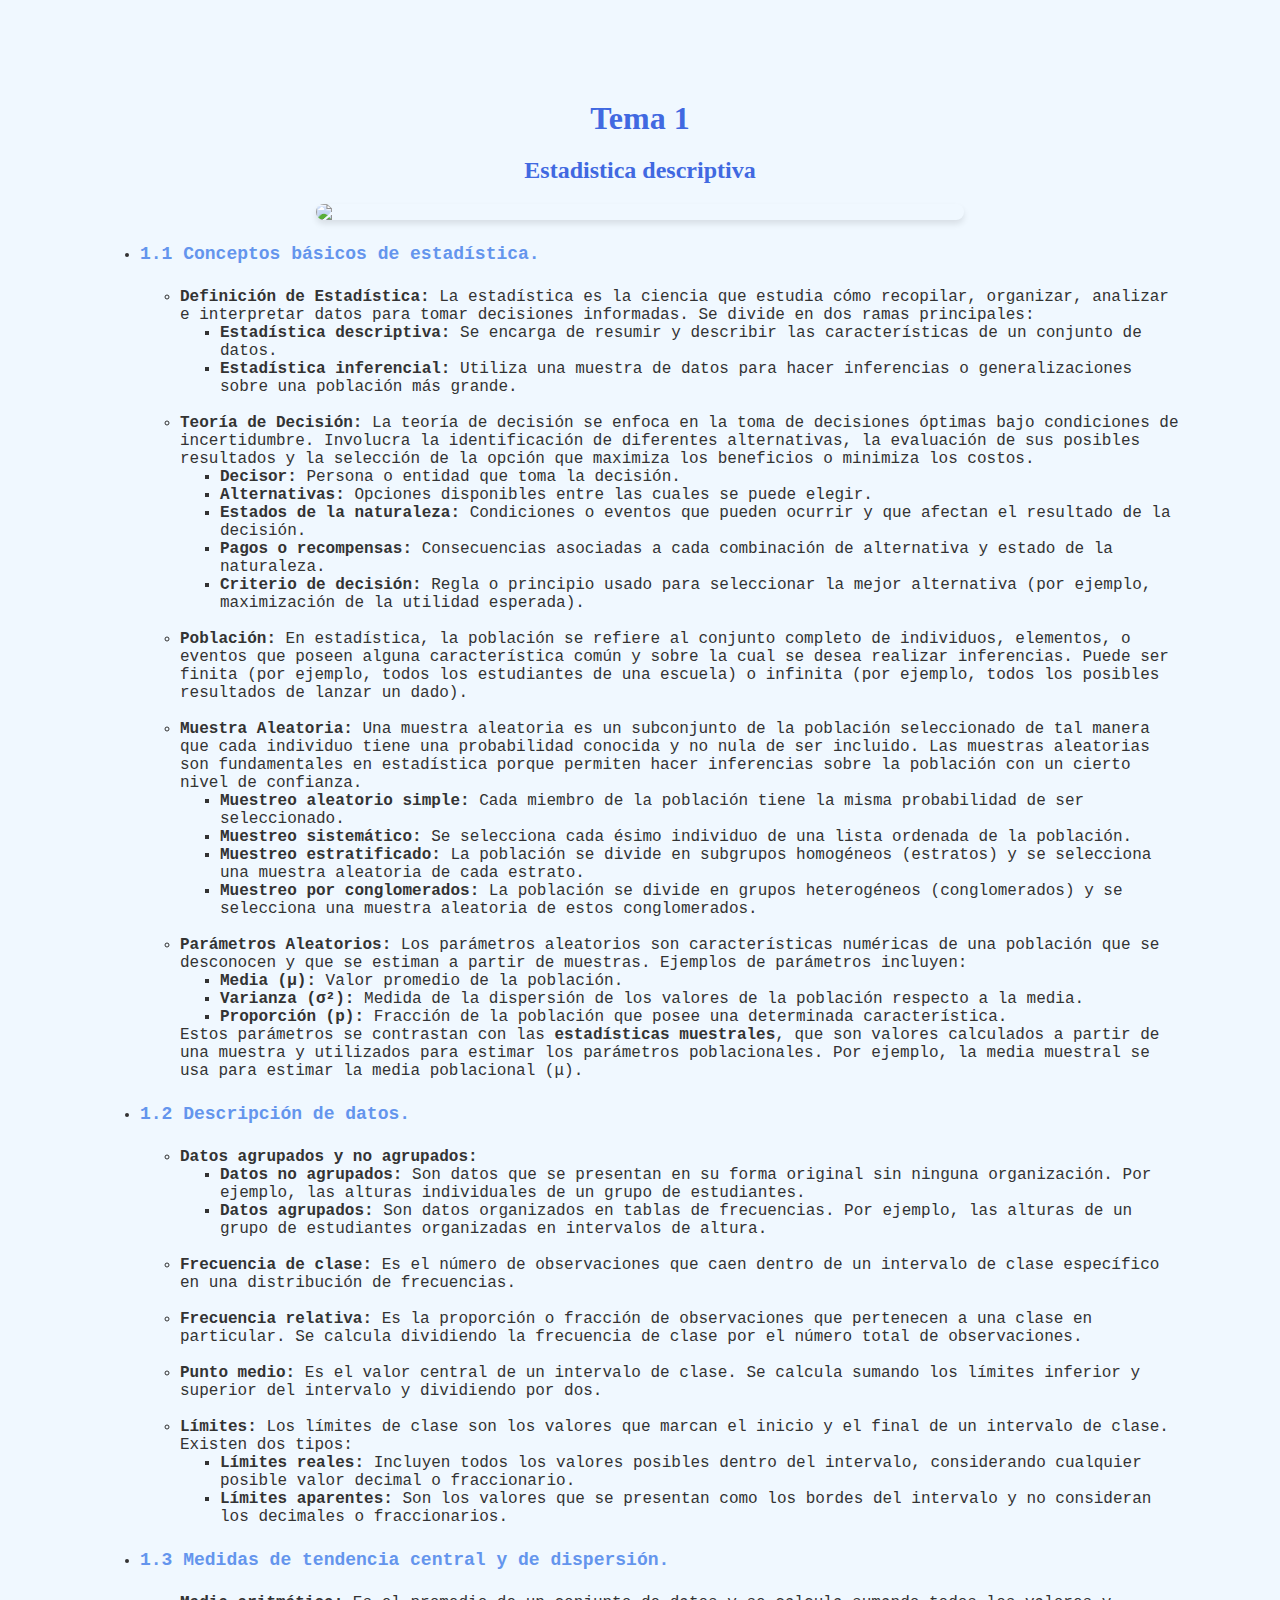
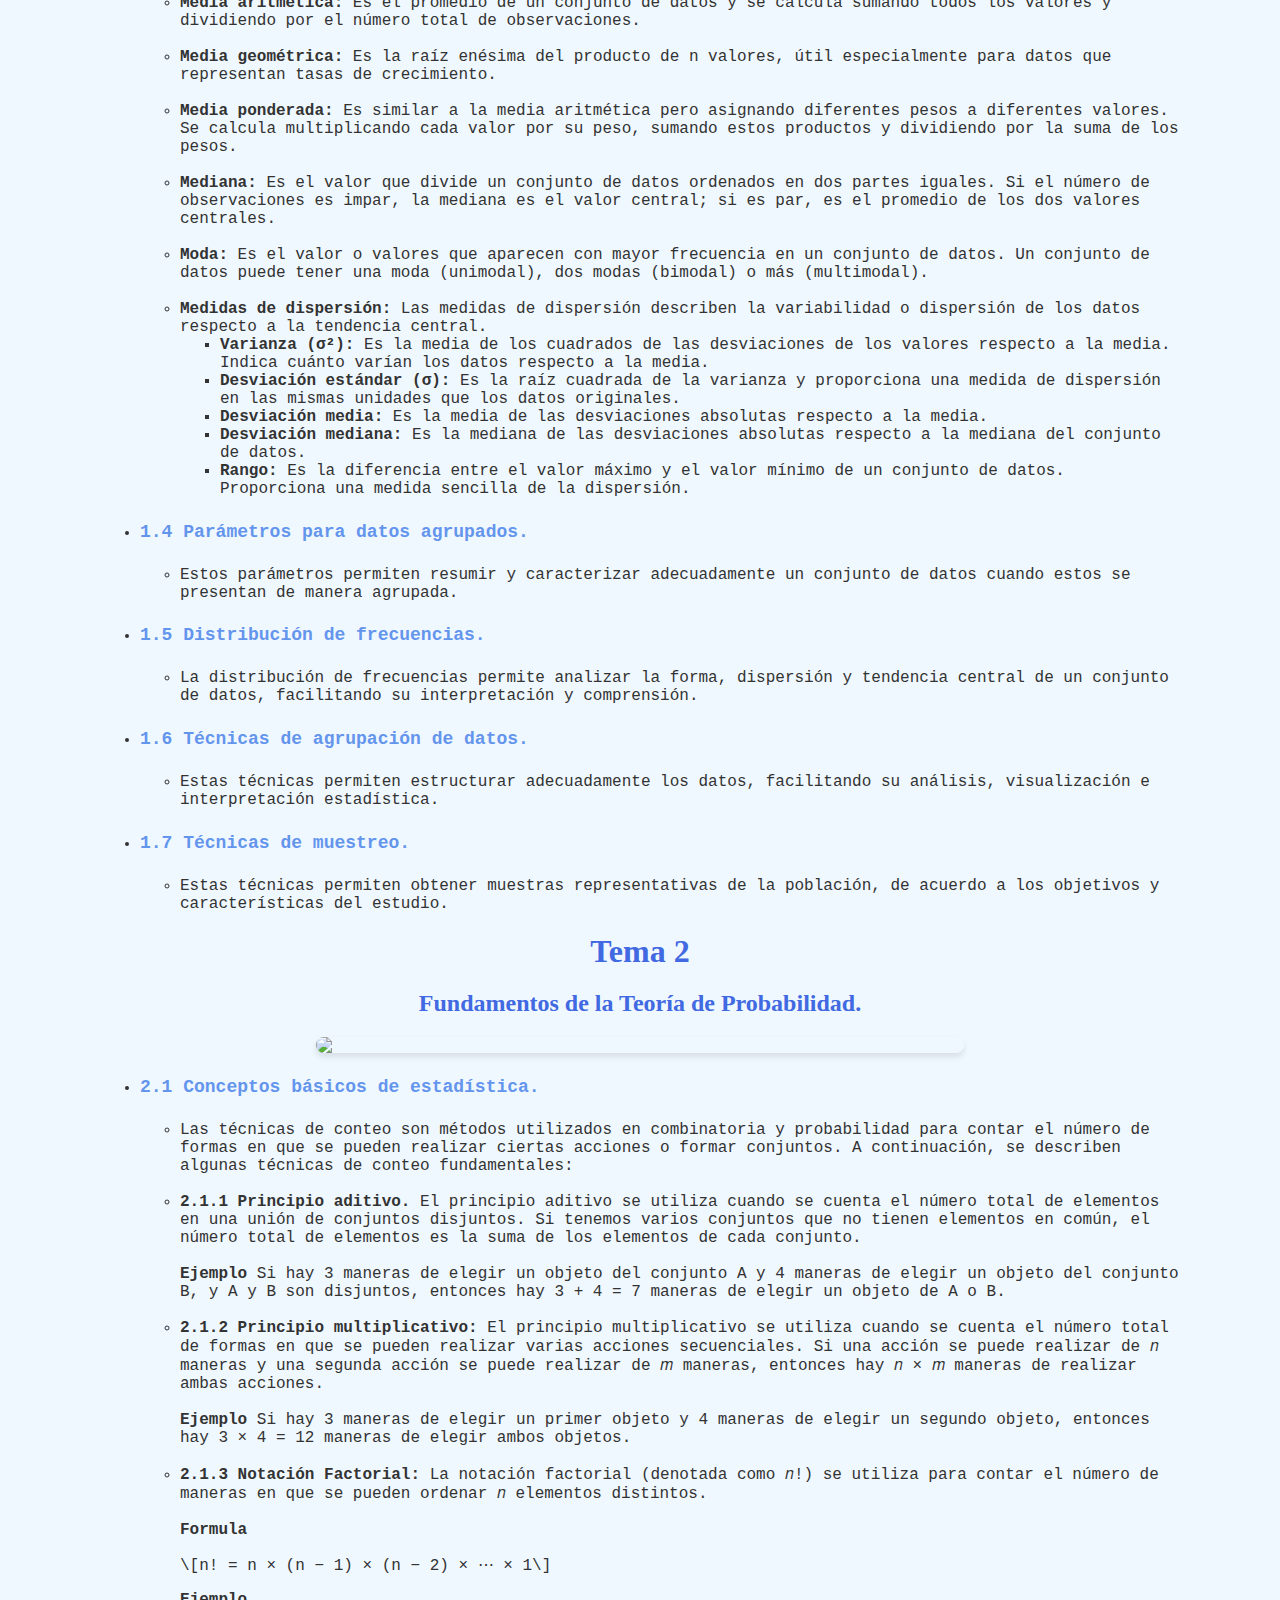
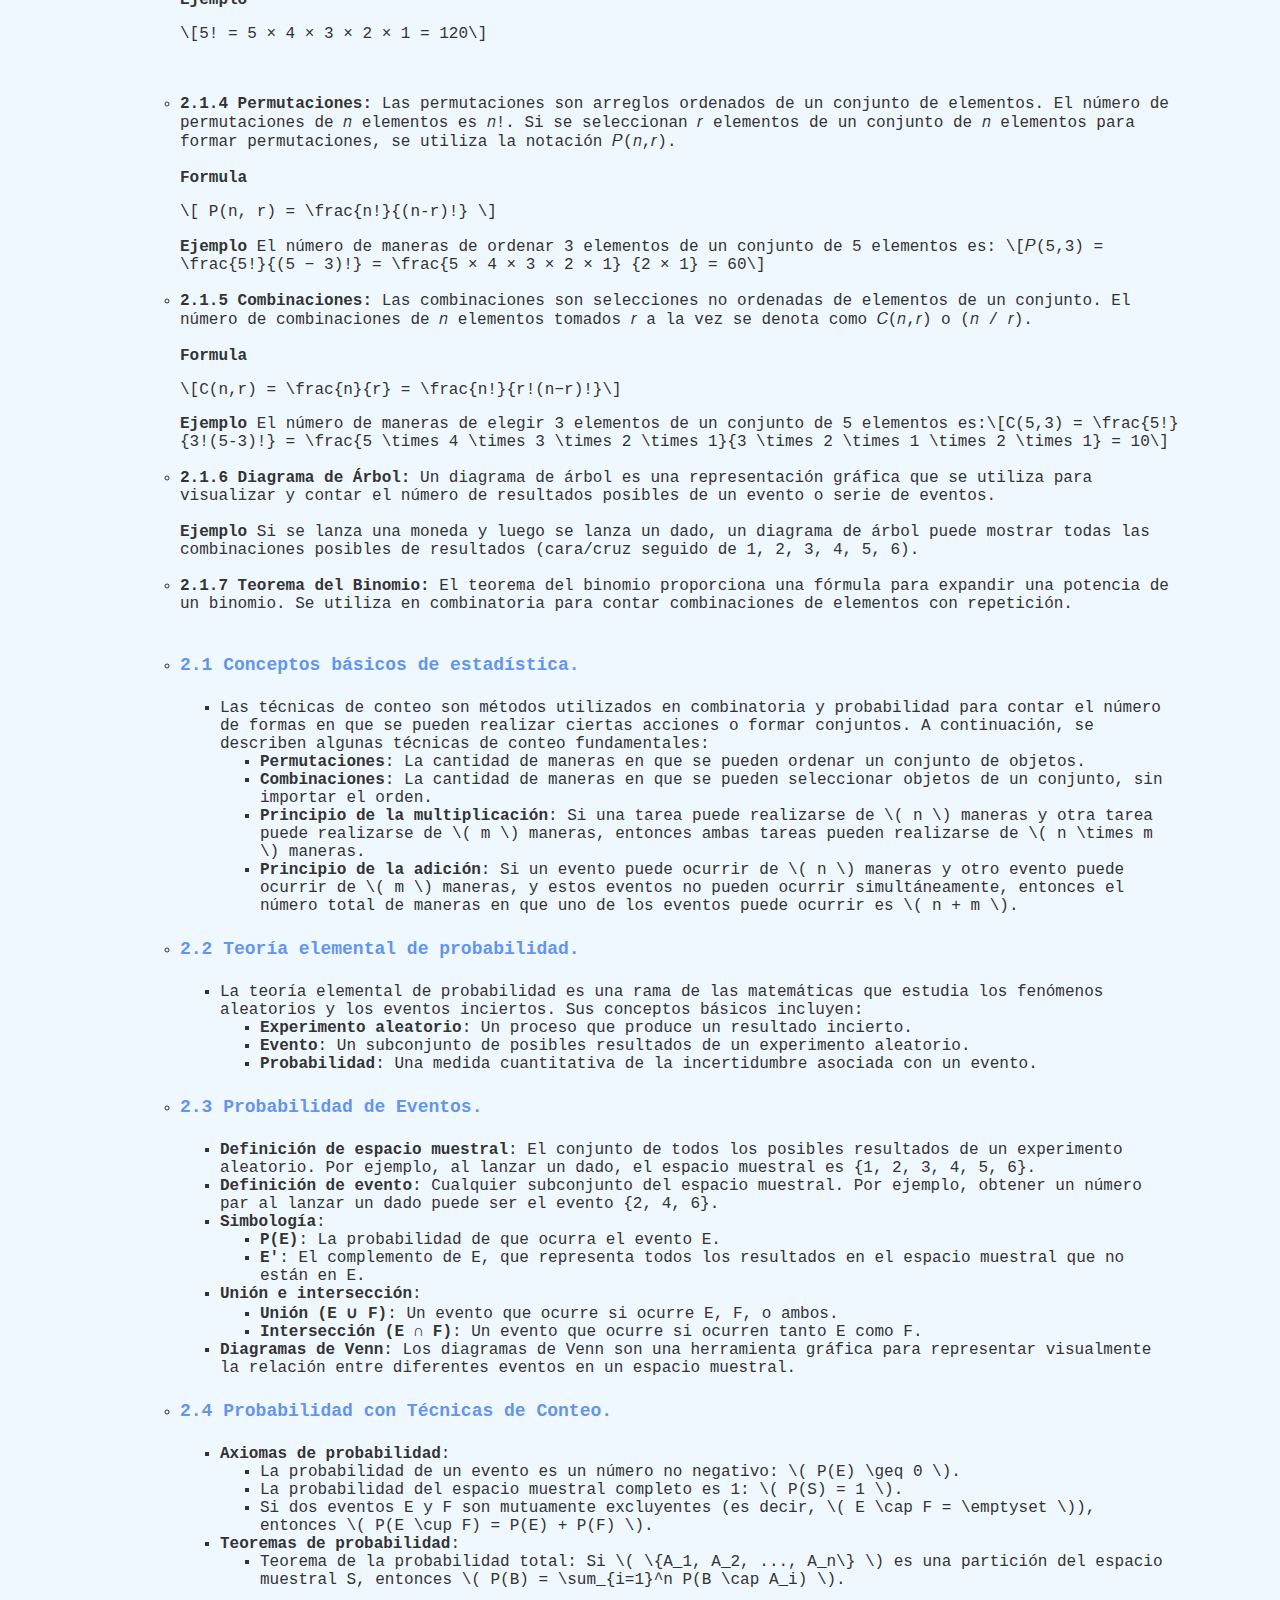
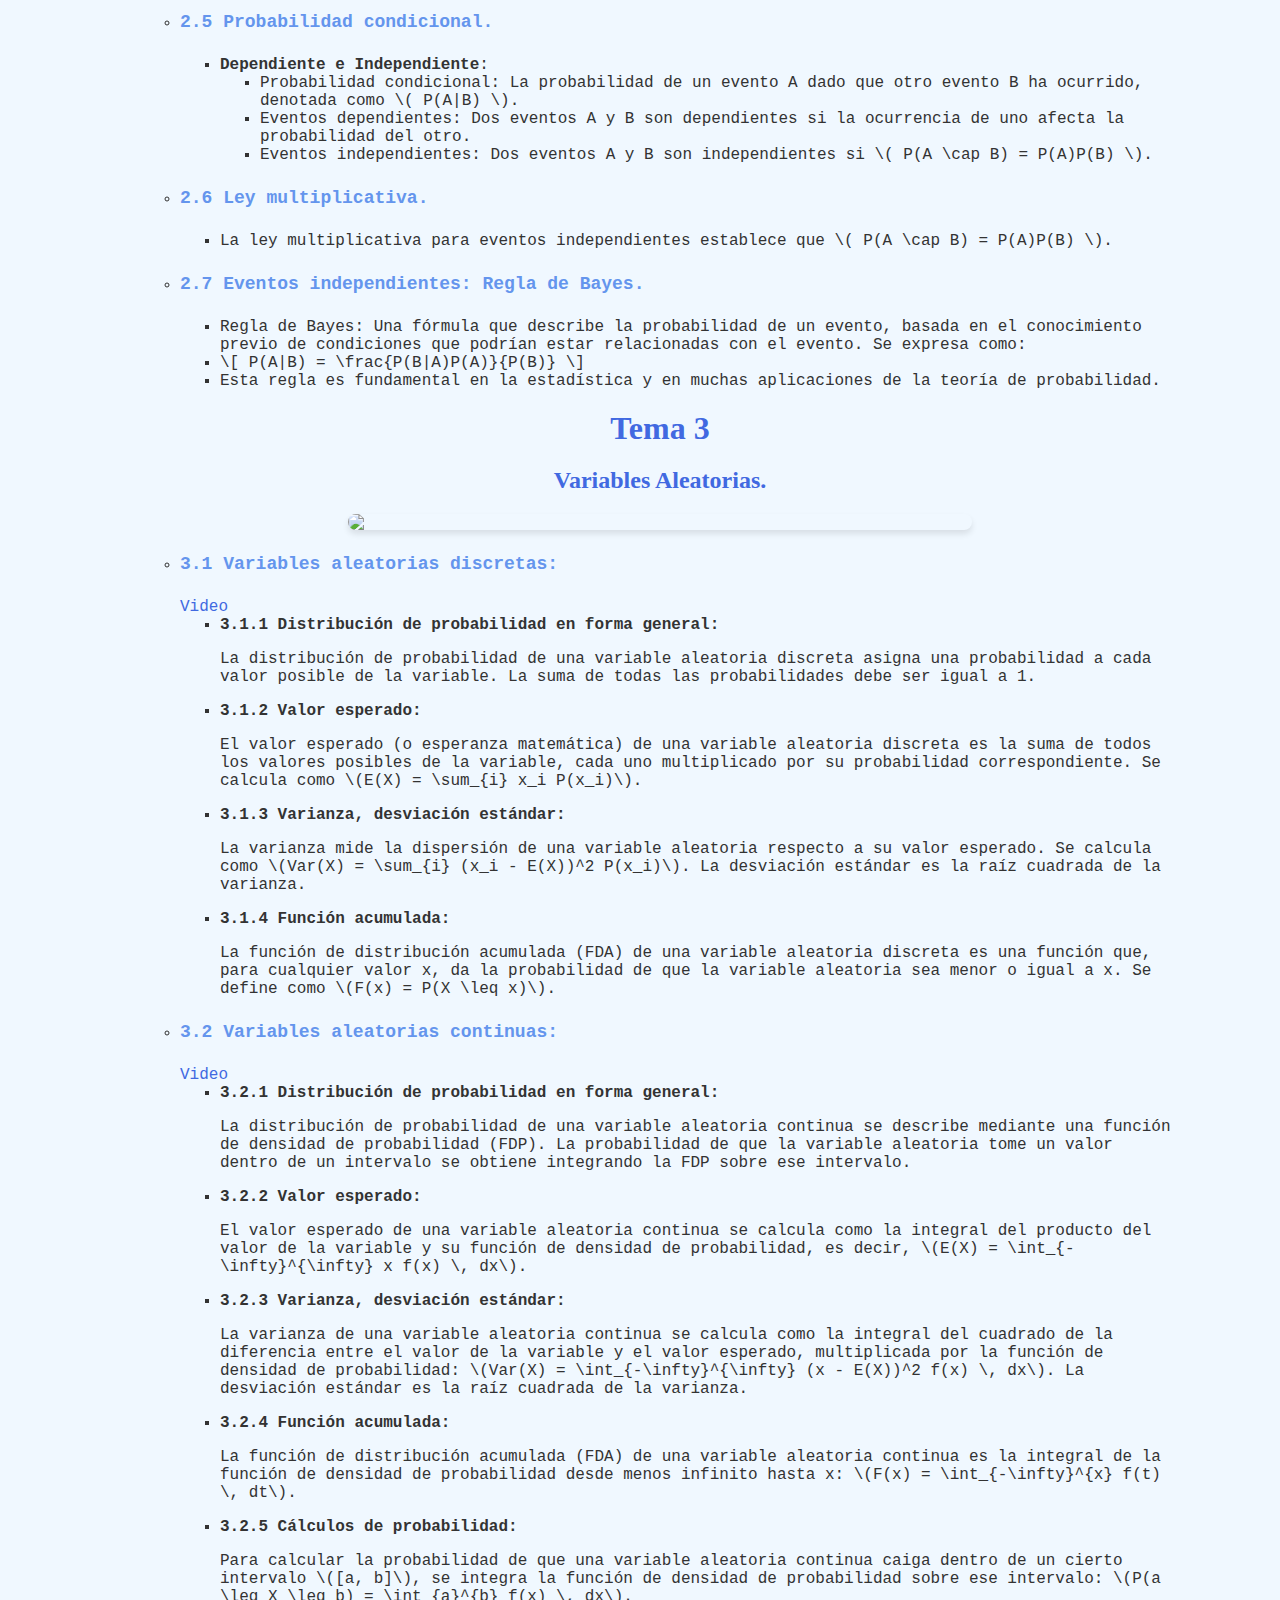
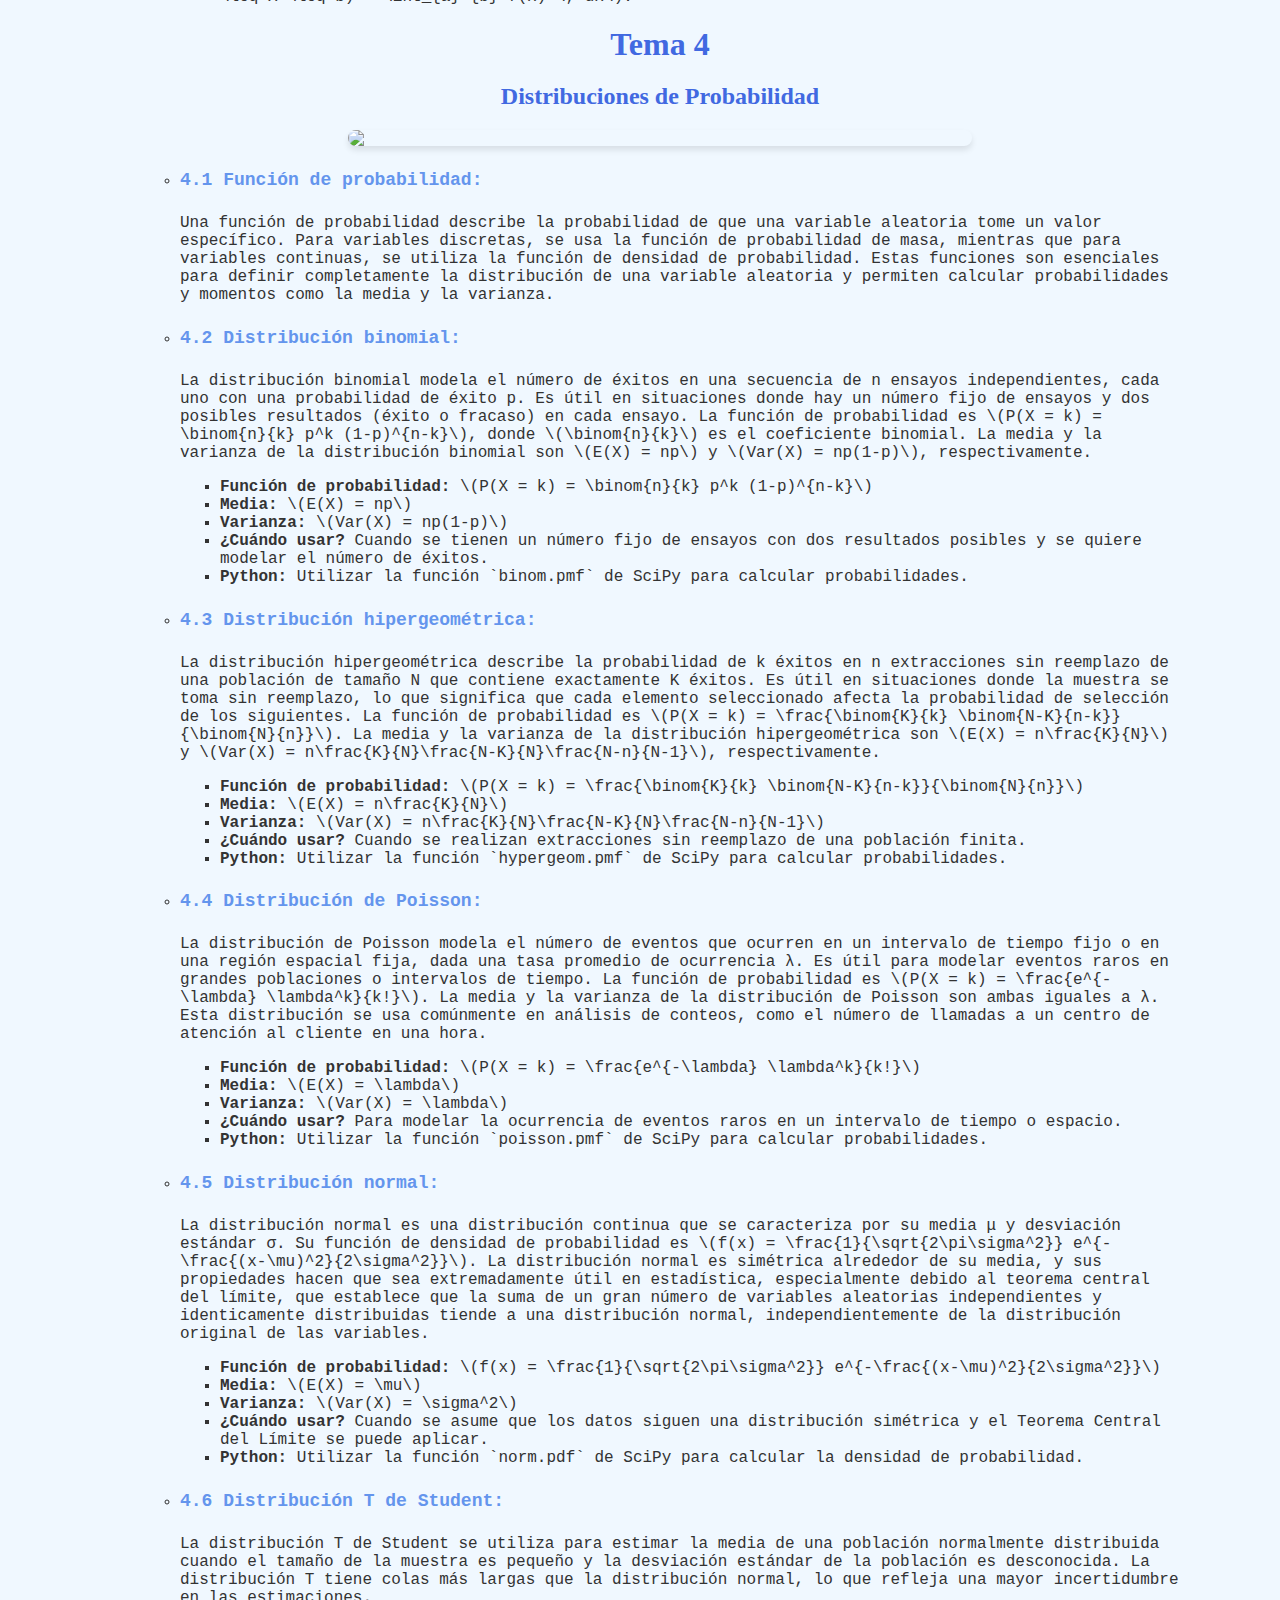
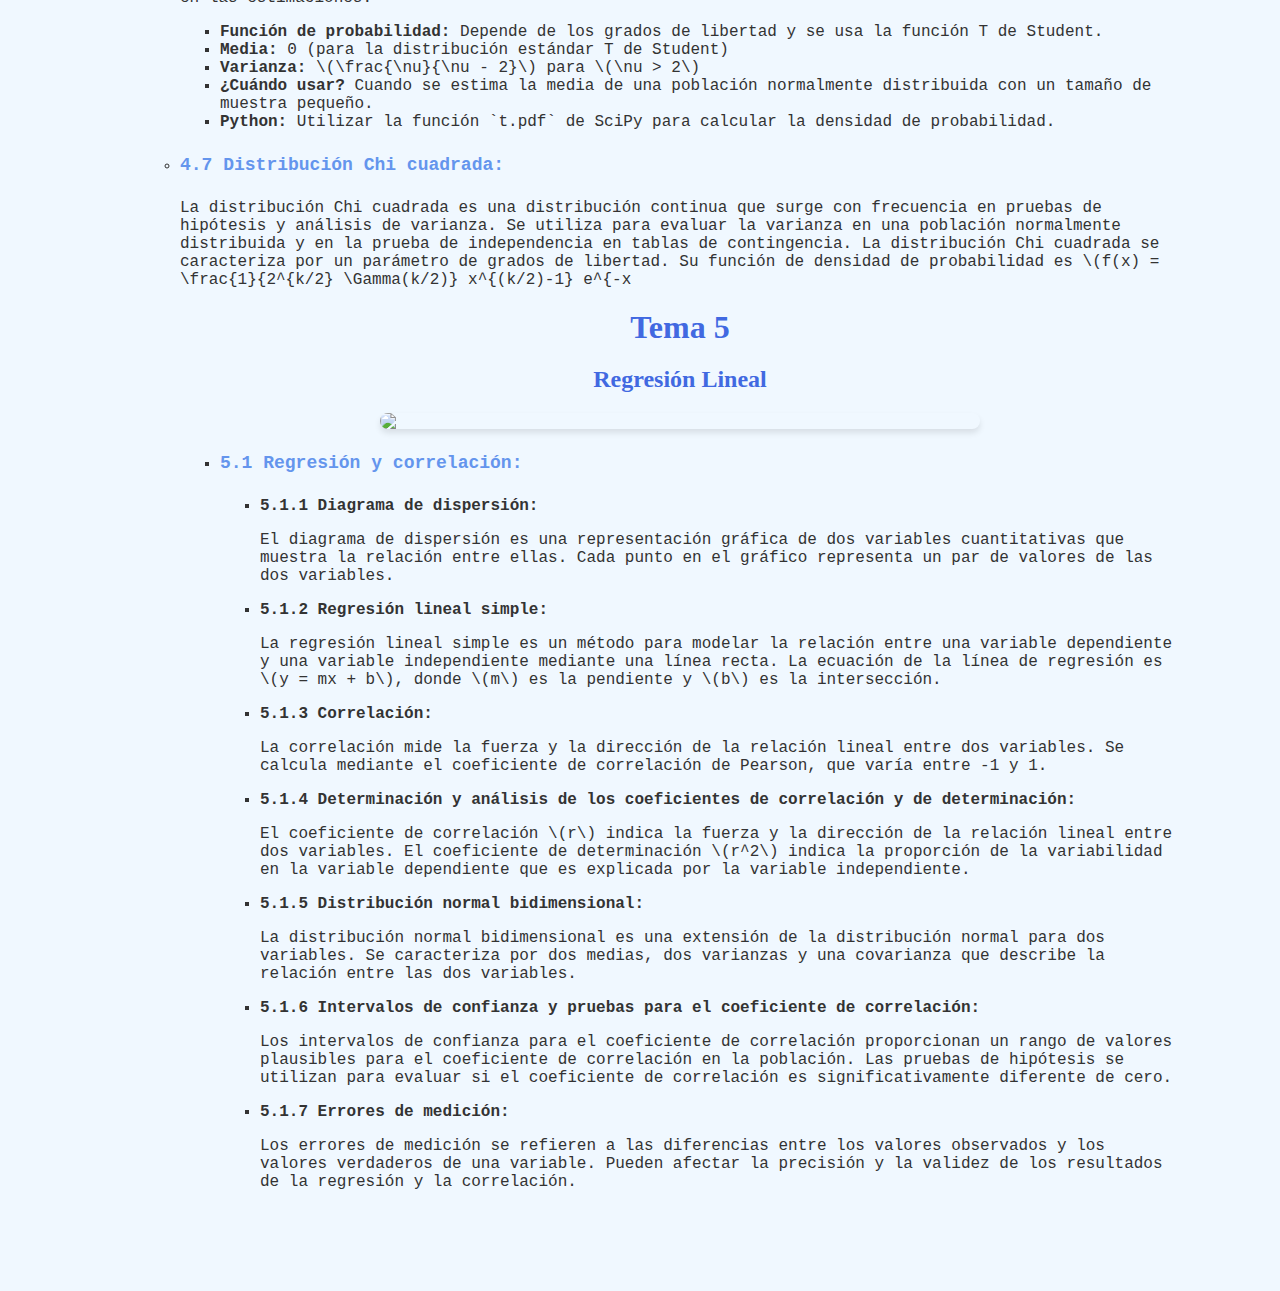
==== index.html @ 8d8ef21e "Se agregaron los videos a la pagina principal" ====
<!DOCTYPE html>
<html>

<head>
    <link rel="stylesheet" href="style.css">
    <script src="https://cdn.jsdelivr.net/npm/mathjax@3/es5/tex-mml-chtml.js" id="MathJax-script" async></script>
    <title>Temario</title>
</head>

<body>
    <center>
        <h1>Tema 1</h1>
    </center>
    <center>
        <h2>Estadistica descriptiva</h2>
    </center>

    <img src="https://www.questionpro.com/blog/wp-content/uploads/2021/05/1711-Portada-estadistica-descriptiva.jpg" />

    <!-- Tema 1 -->
    <ul>
        <li>
            <h4>1.1 Conceptos básicos de estadística.</h4>
            <ul>
                <li><b>Definición de Estadística:</b>
                    La estadística es la ciencia que estudia cómo recopilar, organizar, analizar e interpretar datos
                    para tomar decisiones informadas. Se divide en dos ramas principales:
                    <ul>
                        <li><b>Estadística descriptiva:</b> Se encarga de resumir y describir las características de un
                            conjunto de datos.</li>
                        <li><b>Estadística inferencial:</b> Utiliza una muestra de datos para hacer inferencias o
                            generalizaciones sobre una población más grande.</li>
                    </ul>
                </li>

                <br>

                <li><b>Teoría de Decisión:</b>
                    La teoría de decisión se enfoca en la toma de decisiones óptimas bajo condiciones de incertidumbre.
                    Involucra la identificación de diferentes alternativas, la evaluación de sus posibles resultados y
                    la selección de la opción que maximiza los beneficios o minimiza los costos.
                    <ul>
                        <li><b>Decisor:</b> Persona o entidad que toma la decisión.</li>
                        <li><b>Alternativas:</b> Opciones disponibles entre las cuales se puede elegir.</li>
                        <li><b>Estados de la naturaleza:</b> Condiciones o eventos que pueden ocurrir y que afectan el
                            resultado de la decisión.</li>
                        <li><b>Pagos o recompensas:</b> Consecuencias asociadas a cada combinación de alternativa y
                            estado de la naturaleza.</li>
                        <li><b>Criterio de decisión:</b> Regla o principio usado para seleccionar la mejor alternativa
                            (por ejemplo, maximización de la utilidad esperada).</li>
                    </ul>
                </li>

                <br>

                <li><b>Población:</b>
                    En estadística, la población se refiere al conjunto completo de individuos, elementos, o eventos que
                    poseen alguna característica común y sobre la cual se desea realizar inferencias. Puede ser finita
                    (por ejemplo, todos los estudiantes de una escuela) o infinita (por ejemplo, todos los posibles
                    resultados de lanzar un dado).
                </li>

                <br>

                <li><b>Muestra Aleatoria:</b>
                    Una muestra aleatoria es un subconjunto de la población seleccionado de tal manera que cada
                    individuo tiene una probabilidad conocida y no nula de ser incluido. Las muestras aleatorias son
                    fundamentales en estadística porque permiten hacer inferencias sobre la población con un cierto
                    nivel de confianza.
                    <ul>
                        <li><b>Muestreo aleatorio simple:</b> Cada miembro de la población tiene la misma probabilidad
                            de ser seleccionado.</li>
                        <li><b>Muestreo sistemático:</b> Se selecciona cada ésimo individuo de una lista ordenada de la
                            población.</li>
                        <li><b>Muestreo estratificado:</b> La población se divide en subgrupos homogéneos (estratos) y
                            se selecciona una muestra aleatoria de cada estrato.</li>
                        <li><b>Muestreo por conglomerados:</b> La población se divide en grupos heterogéneos
                            (conglomerados) y se selecciona una muestra aleatoria de estos conglomerados.</li>
                    </ul>
                </li>
                <br>

                <li><b>Parámetros Aleatorios:</b>
                    Los parámetros aleatorios son características numéricas de una población que se desconocen y que se
                    estiman a partir de muestras. Ejemplos de parámetros incluyen:
                    <ul>
                        <li><b>Media (μ):</b> Valor promedio de la población.</li>
                        <li><b>Varianza (σ²):</b> Medida de la dispersión de los valores de la población respecto a la
                            media.</li>
                        <li><b>Proporción (p):</b> Fracción de la población que posee una determinada característica.
                        </li>
                    </ul>
                    Estos parámetros se contrastan con las <b>estadísticas muestrales</b>, que son valores calculados a
                    partir de una muestra y utilizados para estimar los parámetros poblacionales. Por ejemplo, la media
                    muestral se usa para estimar la media poblacional (μ).
                </li>
            </ul>
        </li>

        <li>
            <h4>1.2 Descripción de datos.</h4>
            <ul>
                <li><b>Datos agrupados y no agrupados:</b>
                    <ul>
                        <li><b>Datos no agrupados:</b> Son datos que se presentan en su forma original sin ninguna
                            organización. Por ejemplo, las alturas individuales de un grupo de estudiantes.</li>
                        <li><b>Datos agrupados:</b> Son datos organizados en tablas de frecuencias. Por ejemplo, las
                            alturas de un grupo de estudiantes organizadas en intervalos de altura.</li>
                    </ul>
                </li>

                <br>

                <li><b>Frecuencia de clase:</b>
                    Es el número de observaciones que caen dentro de un intervalo de clase específico en una
                    distribución de frecuencias.
                </li>

                <br>

                <li><b>Frecuencia relativa:</b>
                    Es la proporción o fracción de observaciones que pertenecen a una clase en particular. Se calcula
                    dividiendo la frecuencia de clase por el número total de observaciones.
                </li>

                <br>

                <li><b>Punto medio:</b>
                    Es el valor central de un intervalo de clase. Se calcula sumando los límites inferior y superior del
                    intervalo y dividiendo por dos.
                </li>

                <br>

                <li><b>Límites:</b>
                    Los límites de clase son los valores que marcan el inicio y el final de un intervalo de clase.
                    Existen dos tipos:
                    <ul>
                        <li><b>Límites reales:</b> Incluyen todos los valores posibles dentro del intervalo,
                            considerando cualquier posible valor decimal o fraccionario.</li>
                        <li><b>Límites aparentes:</b> Son los valores que se presentan como los bordes del intervalo y
                            no consideran los decimales o fraccionarios.</li>
                    </ul>
                </li>
            </ul>
        </li>


        <li>
            <h4>1.3 Medidas de tendencia central y de dispersión.</h4>
            <ul>
                <li><b>Media aritmética:</b>
                    Es el promedio de un conjunto de datos y se calcula sumando todos los valores y dividiendo por el
                    número total de observaciones.
                </li>

                <br>

                <li><b>Media geométrica:</b>
                    Es la raíz enésima del producto de n valores, útil especialmente para datos que representan tasas de
                    crecimiento.
                </li>

                <br>

                <li><b>Media ponderada:</b>
                    Es similar a la media aritmética pero asignando diferentes pesos a diferentes valores. Se calcula
                    multiplicando cada valor por su peso, sumando estos productos y dividiendo por la suma de los pesos.
                </li>

                <br>

                <li><b>Mediana:</b>
                    Es el valor que divide un conjunto de datos ordenados en dos partes iguales. Si el número de
                    observaciones es impar, la mediana es el valor central; si es par, es el promedio de los dos valores
                    centrales.
                </li>

                <br>

                <li><b>Moda:</b>
                    Es el valor o valores que aparecen con mayor frecuencia en un conjunto de datos. Un conjunto de
                    datos puede tener una moda (unimodal), dos modas (bimodal) o más (multimodal).
                </li>

                <br>

                <li><b>Medidas de dispersión:</b>
                    Las medidas de dispersión describen la variabilidad o dispersión de los datos respecto a la
                    tendencia central.
                    <ul>
                        <li><b>Varianza (σ²):</b>
                            Es la media de los cuadrados de las desviaciones de los valores respecto a la media. Indica
                            cuánto varían los datos respecto a la media.
                        </li>
                        <li><b>Desviación estándar (σ):</b>
                            Es la raíz cuadrada de la varianza y proporciona una medida de dispersión en las mismas
                            unidades que los datos originales.
                        </li>
                        <li><b>Desviación media:</b>
                            Es la media de las desviaciones absolutas respecto a la media.
                        </li>
                        <li><b>Desviación mediana:</b>
                            Es la mediana de las desviaciones absolutas respecto a la mediana del conjunto de datos.
                        </li>
                        <li><b>Rango:</b>
                            Es la diferencia entre el valor máximo y el valor mínimo de un conjunto de datos.
                            Proporciona una medida sencilla de la dispersión.
                        </li>
                    </ul>
                </li>
            </ul>
        </li>

        <li>
            <h4>1.4 Parámetros para datos agrupados.</h4>
            <ul>
                <li>Estos parámetros permiten resumir y caracterizar adecuadamente
                    un conjunto de datos cuando estos se presentan de manera agrupada.</li>
            </ul>
        </li>

        <li>
            <h4>1.5 Distribución de frecuencias.</h4>
            <ul>
                <li>La distribución de frecuencias permite analizar la forma,
                    dispersión y tendencia central de un conjunto de datos,
                    facilitando su interpretación y comprensión.</li>
            </ul>
        </li>

        <li>
            <h4>1.6 Técnicas de agrupación de datos.</h4>
            <ul>
                <li>Estas técnicas permiten estructurar adecuadamente
                    los datos, facilitando su análisis, visualización e
                    interpretación estadística.</li>
            </ul>
        </li>

        <li>
            <h4>1.7 Técnicas de muestreo.</h4>
            <ul>
                <li>Estas técnicas permiten obtener muestras representativas de la
                    población, de acuerdo a los objetivos y características del estudio.
                </li>
            </ul>
        </li>
    </ul>


    <!-- Tema 2 -->
    <center>
        <h1>Tema 2</h1>
    </center>
    <center>
        <h2>Fundamentos de la Teoría de Probabilidad.</h2>
    </center>

    <img src="https://www.esan.edu.pe/images/blog/2016/10/10/probabilidades-principal.jpg" />

    <ul>
        <li>
            <h4>2.1 Conceptos básicos de estadística.</h4>
            <ul>
                <li>Las técnicas de conteo son métodos utilizados en combinatoria y probabilidad para contar el número
                    de formas en que se pueden realizar ciertas acciones o formar conjuntos. A continuación, se
                    describen algunas técnicas de conteo fundamentales:</li>

                <br>

                <li><b>2.1.1 Principio aditivo.</b>
                    El principio aditivo se utiliza cuando se cuenta el número total de elementos en una unión de
                    conjuntos disjuntos. Si tenemos varios conjuntos que no tienen elementos en común, el número total
                    de elementos es la suma de los elementos de cada conjunto.
                </li>

                <br>

                <b>Ejemplo</b>
                Si hay 3 maneras de elegir un objeto del conjunto A y 4 maneras de elegir un objeto del conjunto B, y A
                y B son disjuntos, entonces hay 3 + 4 = 7 maneras de elegir un objeto de A o B.

                <br>
                <br>

                <li><b> 2.1.2 Principio multiplicativo:</b>
                    El principio multiplicativo se utiliza cuando se cuenta el número total de formas en que se pueden
                    realizar varias acciones secuenciales. Si una acción se puede realizar de 𝑛 maneras y una segunda
                    acción se puede realizar de 𝑚 maneras, entonces hay 𝑛 × 𝑚 maneras de realizar ambas acciones.
                </li>

                <br>

                <b>Ejemplo</b>
                Si hay 3 maneras de elegir un primer objeto y 4 maneras de elegir un segundo objeto, entonces hay 3 × 4
                = 12 maneras de elegir ambos objetos.

                <br>
                <br>

                <li><b>2.1.3 Notación Factorial:</b>
                    La notación factorial (denotada como 𝑛!) se utiliza para contar el número de maneras en que se
                    pueden ordenar 𝑛 elementos distintos.
                </li>

                <br>

                <b>Formula</b>
                <p>\[n! = n × (n − 1) × (n − 2) × ⋯ × 1\]</p>

                <b>Ejemplo</b>
                <p>\[5! = 5 × 4 × 3 × 2 × 1 = 120\]</p>

                <br>
                <br>

                <li><b> 2.1.4 Permutaciones:</b>
                    Las permutaciones son arreglos ordenados de un conjunto de elementos. El número de permutaciones de
                    𝑛 elementos es 𝑛!. Si se seleccionan 𝑟 elementos de un conjunto de 𝑛 elementos para formar
                    permutaciones, se utiliza la notación 𝑃(𝑛,𝑟).
                </li>

                <br>

                <b>Formula</b>
                <p>\[ P(n, r) = \frac{n!}{(n-r)!} \]</p>

                <b>Ejemplo</b>
                El número de maneras de ordenar 3 elementos de un conjunto de 5 elementos es: \[𝑃(5,3) = \frac{5!}{(5 −
                3)!} = \frac{5 × 4 × 3 × 2 × 1} {2 × 1} = 60\]

                <br>
                <br>

                <li><b> 2.1.5 Combinaciones:</b>
                    Las combinaciones son selecciones no ordenadas de elementos de un conjunto. El número de
                    combinaciones de 𝑛 elementos tomados 𝑟 a la vez se denota como 𝐶(𝑛,𝑟) o (𝑛 / 𝑟).
                </li>

                <br>

                <b>Formula</b>
                <p>\[C(n,r) = \frac{n}{r} = \frac{n!}{r!(n−r)!}\]</p>

                <b>Ejemplo</b>
                El número de maneras de elegir 3 elementos de un conjunto de 5 elementos es:\[C(5,3) =
                \frac{5!}{3!(5-3)!} = \frac{5 \times 4 \times 3 \times 2 \times 1}{3 \times 2 \times 1 \times 2 \times
                1} = 10\]

                <br>
                <br>

                <li><b> 2.1.6 Diagrama de Árbol:</b>
                    Un diagrama de árbol es una representación gráfica que se utiliza para visualizar y contar el número
                    de resultados posibles de un evento o serie de eventos.
                </li>

                <br>

                <b>Ejemplo</b>
                Si se lanza una moneda y luego se lanza un dado, un diagrama de árbol puede mostrar todas las
                combinaciones posibles de resultados (cara/cruz seguido de 1, 2, 3, 4, 5, 6).

                <br>

                <br>

                <li><b> 2.1.7 Teorema del Binomio:</b>
                    El teorema del binomio proporciona una fórmula para expandir una potencia de un binomio. Se utiliza
                    en combinatoria para contar combinaciones de elementos con repetición.
                </li>

                <br>

                <li>
                    <h4>2.1 Conceptos básicos de estadística.</h4>
                    <ul>
                        <li>Las técnicas de conteo son métodos utilizados en combinatoria y probabilidad para contar el
                            número de formas en que se pueden realizar ciertas acciones o formar conjuntos. A
                            continuación, se describen algunas técnicas de conteo fundamentales:</li>
                        <ul>
                            <li><strong>Permutaciones</strong>: La cantidad de maneras en que se pueden ordenar un
                                conjunto de objetos.</li>
                            <li><strong>Combinaciones</strong>: La cantidad de maneras en que se pueden seleccionar
                                objetos de un conjunto, sin importar el orden.</li>
                            <li><strong>Principio de la multiplicación</strong>: Si una tarea puede realizarse de \( n
                                \) maneras y otra tarea puede realizarse de \( m \) maneras, entonces ambas tareas
                                pueden realizarse de \( n \times m \) maneras.</li>
                            <li><strong>Principio de la adición</strong>: Si un evento puede ocurrir de \( n \) maneras
                                y otro evento puede ocurrir de \( m \) maneras, y estos eventos no pueden ocurrir
                                simultáneamente, entonces el número total de maneras en que uno de los eventos puede
                                ocurrir es \( n + m \).</li>
                        </ul>
                    </ul>
                </li>
                <li>
                    <h4>2.2 Teoría elemental de probabilidad.</h4>
                    <ul>
                        <li>La teoría elemental de probabilidad es una rama de las matemáticas que estudia los fenómenos
                            aleatorios y los eventos inciertos. Sus conceptos básicos incluyen:</li>
                        <ul>
                            <li><strong>Experimento aleatorio</strong>: Un proceso que produce un resultado incierto.
                            </li>
                            <li><strong>Evento</strong>: Un subconjunto de posibles resultados de un experimento
                                aleatorio.</li>
                            <li><strong>Probabilidad</strong>: Una medida cuantitativa de la incertidumbre asociada con
                                un evento.</li>
                        </ul>
                    </ul>
                </li>
                <li>
                    <h4>2.3 Probabilidad de Eventos.</h4>
                    <ul>
                        <li><strong>Definición de espacio muestral</strong>: El conjunto de todos los posibles
                            resultados de un experimento aleatorio. Por ejemplo, al lanzar un dado, el espacio muestral
                            es {1, 2, 3, 4, 5, 6}.</li>
                        <li><strong>Definición de evento</strong>: Cualquier subconjunto del espacio muestral. Por
                            ejemplo, obtener un número par al lanzar un dado puede ser el evento {2, 4, 6}.</li>
                        <li><strong>Simbología</strong>:</li>
                        <ul>
                            <li><strong>P(E)</strong>: La probabilidad de que ocurra el evento E.</li>
                            <li><strong>E'</strong>: El complemento de E, que representa todos los resultados en el
                                espacio muestral que no están en E.</li>
                        </ul>
                        <li><strong>Unión e intersección</strong>:</li>
                        <ul>
                            <li><strong>Unión (E ∪ F)</strong>: Un evento que ocurre si ocurre E, F, o ambos.</li>
                            <li><strong>Intersección (E ∩ F)</strong>: Un evento que ocurre si ocurren tanto E como F.
                            </li>
                        </ul>
                        <li><strong>Diagramas de Venn</strong>: Los diagramas de Venn son una herramienta gráfica para
                            representar visualmente la relación entre diferentes eventos en un espacio muestral.</li>
                    </ul>
                </li>
                <li>
                    <h4>2.4 Probabilidad con Técnicas de Conteo.</h4>
                    <ul>
                        <li><strong>Axiomas de probabilidad</strong>:</li>
                        <ul>
                            <li>La probabilidad de un evento es un número no negativo: \( P(E) \geq 0 \).</li>
                            <li>La probabilidad del espacio muestral completo es 1: \( P(S) = 1 \).</li>
                            <li>Si dos eventos E y F son mutuamente excluyentes (es decir, \( E \cap F = \emptyset \)),
                                entonces \( P(E \cup F) = P(E) + P(F) \).</li>
                        </ul>
                        <li><strong>Teoremas de probabilidad</strong>:</li>
                        <ul>
                            <li>Teorema de la probabilidad total: Si \( \{A_1, A_2, ..., A_n\} \) es una partición del
                                espacio muestral S, entonces \( P(B) = \sum_{i=1}^n P(B \cap A_i) \).</li>
                        </ul>
                    </ul>
                </li>
                <li>
                    <h4>2.5 Probabilidad condicional.</h4>
                    <ul>
                        <li><strong>Dependiente e Independiente</strong>:</li>
                        <ul>
                            <li>Probabilidad condicional: La probabilidad de un evento A dado que otro evento B ha
                                ocurrido, denotada como \( P(A|B) \).</li>
                            <li>Eventos dependientes: Dos eventos A y B son dependientes si la ocurrencia de uno afecta
                                la probabilidad del otro.</li>
                            <li>Eventos independientes: Dos eventos A y B son independientes si \( P(A \cap B) =
                                P(A)P(B) \).</li>
                        </ul>
                    </ul>
                </li>
                <li>
                    <h4>2.6 Ley multiplicativa.</h4>
                    <ul>
                        <li>La ley multiplicativa para eventos independientes establece que \( P(A \cap B) = P(A)P(B)
                            \).</li>
                    </ul>
                </li>
                <li>
                    <h4>2.7 Eventos independientes: Regla de Bayes.</h4>
                    <ul>
                        <li>Regla de Bayes: Una fórmula que describe la probabilidad de un evento, basada en el
                            conocimiento previo de condiciones que podrían estar relacionadas con el evento. Se expresa
                            como:</li>
                        <li>\[ P(A|B) = \frac{P(B|A)P(A)}{P(B)} \]</li>
                        <li>Esta regla es fundamental en la estadística y en muchas aplicaciones de la teoría de
                            probabilidad.</li>
                    </ul>
                </li>
            </ul>


            <!-- Tema 3 -->
            <center>
                <h1>Tema 3</h1>
            </center>
            <center>
                <h2>Variables Aleatorias. </h2>
            </center>

            <img
                src="https://stats.libretexts.org/@api/deki/files/16945/clipboard_e25dd712df7f29256eedc5b306b1d828d.png" />
                
            <ul>
                <li>
                    <h4>3.1 Variables aleatorias discretas:</h4>
                    <a href="videos/t3discretas.mp4">Video</a>
                    <ul>
                        <li><b>3.1.1 Distribución de probabilidad en forma general:</b>
                            <p>La distribución de probabilidad de una variable aleatoria discreta asigna una
                                probabilidad a cada valor posible de la variable. La suma de todas las probabilidades
                                debe ser igual a 1.</p>
                        </li>
                        <li><b>3.1.2 Valor esperado:</b>
                            <p>El valor esperado (o esperanza matemática) de una variable aleatoria discreta es la suma
                                de todos los valores posibles de la variable, cada uno multiplicado por su probabilidad
                                correspondiente. Se calcula como \(E(X) = \sum_{i} x_i P(x_i)\).</p>
                        </li>
                        <li><b>3.1.3 Varianza, desviación estándar:</b>
                            <p>La varianza mide la dispersión de una variable aleatoria respecto a su valor esperado. Se
                                calcula como \(Var(X) = \sum_{i} (x_i - E(X))^2 P(x_i)\). La desviación estándar es la
                                raíz cuadrada de la varianza.</p>
                        </li>
                        <li><b>3.1.4 Función acumulada:</b>
                            <p>La función de distribución acumulada (FDA) de una variable aleatoria discreta es una
                                función que, para cualquier valor x, da la probabilidad de que la variable aleatoria sea
                                menor o igual a x. Se define como \(F(x) = P(X \leq x)\).</p>
                        </li>
                    </ul>
                </li>
                <li>
                    <h4>3.2 Variables aleatorias continuas:</h4>
                    <a href="videos/t3aleatorias.mp4">Video</a>
                    <ul>
                        <li><b>3.2.1 Distribución de probabilidad en forma general:</b>
                            <p>La distribución de probabilidad de una variable aleatoria continua se describe mediante
                                una función de densidad de probabilidad (FDP). La probabilidad de que la variable
                                aleatoria tome un valor dentro de un intervalo se obtiene integrando la FDP sobre ese
                                intervalo.</p>
                        </li>
                        <li><b>3.2.2 Valor esperado:</b>
                            <p>El valor esperado de una variable aleatoria continua se calcula como la integral del
                                producto del valor de la variable y su función de densidad de probabilidad, es decir,
                                \(E(X) = \int_{-\infty}^{\infty} x f(x) \, dx\).</p>
                        </li>
                        <li><b>3.2.3 Varianza, desviación estándar:</b>
                            <p>La varianza de una variable aleatoria continua se calcula como la integral del cuadrado
                                de la diferencia entre el valor de la variable y el valor esperado, multiplicada por la
                                función de densidad de probabilidad: \(Var(X) = \int_{-\infty}^{\infty} (x - E(X))^2
                                f(x) \, dx\). La desviación estándar es la raíz cuadrada de la varianza.</p>
                        </li>
                        <li><b>3.2.4 Función acumulada:</b>
                            <p>La función de distribución acumulada (FDA) de una variable aleatoria continua es la
                                integral de la función de densidad de probabilidad desde menos infinito hasta x: \(F(x)
                                = \int_{-\infty}^{x} f(t) \, dt\).</p>
                        </li>
                        <li><b>3.2.5 Cálculos de probabilidad:</b>
                            <p>Para calcular la probabilidad de que una variable aleatoria continua caiga dentro de un
                                cierto intervalo \([a, b]\), se integra la función de densidad de probabilidad sobre ese
                                intervalo: \(P(a \leq X \leq b) = \int_{a}^{b} f(x) \, dx\).</p>
                        </li>
                    </ul>
                </li>
            </ul>

            <!-- Tema 4 -->
            <center>
                <h1>Tema 4</h1>
            </center>
            <center>
                <h2>Distribuciones de Probabilidad</h2>
            </center>

            <img   src="https://educcando.com/wp-content/uploads/2023/01/Distribucion-de-probabilidad-continua-uniforme.jpg" />

            <ul>
                <li>
                    <h4>4.1 Función de probabilidad:</h4>
                    <p>Una función de probabilidad describe la probabilidad de que una variable aleatoria tome un valor específico. Para variables discretas, se usa la función de probabilidad de masa, mientras que para variables continuas, se utiliza la función de densidad de probabilidad. Estas funciones son esenciales para definir completamente la distribución de una variable aleatoria y permiten calcular probabilidades y momentos como la media y la varianza.</p>
                </li>
                <li>
                    <h4>4.2 Distribución binomial:</h4>
                    <p>La distribución binomial modela el número de éxitos en una secuencia de n ensayos independientes, cada uno con una probabilidad de éxito p. Es útil en situaciones donde hay un número fijo de ensayos y dos posibles resultados (éxito o fracaso) en cada ensayo. La función de probabilidad es \(P(X = k) = \binom{n}{k} p^k (1-p)^{n-k}\), donde \(\binom{n}{k}\) es el coeficiente binomial. La media y la varianza de la distribución binomial son \(E(X) = np\) y \(Var(X) = np(1-p)\), respectivamente.</p>
                    <ul>
                        <li><strong>Función de probabilidad:</strong> \(P(X = k) = \binom{n}{k} p^k (1-p)^{n-k}\)</li>
                        <li><strong>Media:</strong> \(E(X) = np\)</li>
                        <li><strong>Varianza:</strong> \(Var(X) = np(1-p)\)</li>
                        <li><strong>¿Cuándo usar?</strong> Cuando se tienen un número fijo de ensayos con dos resultados posibles y se quiere modelar el número de éxitos.</li>
                        <li><strong>Python:</strong> Utilizar la función `binom.pmf` de SciPy para calcular probabilidades.</li>
                    </ul>
                </li>
                <li>
                    <h4>4.3 Distribución hipergeométrica:</h4>
                    <p>La distribución hipergeométrica describe la probabilidad de k éxitos en n extracciones sin reemplazo de una población de tamaño N que contiene exactamente K éxitos. Es útil en situaciones donde la muestra se toma sin reemplazo, lo que significa que cada elemento seleccionado afecta la probabilidad de selección de los siguientes. La función de probabilidad es \(P(X = k) = \frac{\binom{K}{k} \binom{N-K}{n-k}}{\binom{N}{n}}\). La media y la varianza de la distribución hipergeométrica son \(E(X) = n\frac{K}{N}\) y \(Var(X) = n\frac{K}{N}\frac{N-K}{N}\frac{N-n}{N-1}\), respectivamente.</p>
                    <ul>
                        <li><strong>Función de probabilidad:</strong> \(P(X = k) = \frac{\binom{K}{k} \binom{N-K}{n-k}}{\binom{N}{n}}\)</li>
                        <li><strong>Media:</strong> \(E(X) = n\frac{K}{N}\)</li>
                        <li><strong>Varianza:</strong> \(Var(X) = n\frac{K}{N}\frac{N-K}{N}\frac{N-n}{N-1}\)</li>
                        <li><strong>¿Cuándo usar?</strong> Cuando se realizan extracciones sin reemplazo de una población finita.</li>
                        <li><strong>Python:</strong> Utilizar la función `hypergeom.pmf` de SciPy para calcular probabilidades.</li>
                    </ul>
                </li>
                <li>
                    <h4>4.4 Distribución de Poisson:</h4>
                    <p>La distribución de Poisson modela el número de eventos que ocurren en un intervalo de tiempo fijo o en una región espacial fija, dada una tasa promedio de ocurrencia λ. Es útil para modelar eventos raros en grandes poblaciones o intervalos de tiempo. La función de probabilidad es \(P(X = k) = \frac{e^{-\lambda} \lambda^k}{k!}\). La media y la varianza de la distribución de Poisson son ambas iguales a λ. Esta distribución se usa comúnmente en análisis de conteos, como el número de llamadas a un centro de atención al cliente en una hora.</p>
                    <ul>
                        <li><strong>Función de probabilidad:</strong> \(P(X = k) = \frac{e^{-\lambda} \lambda^k}{k!}\)</li>
                        <li><strong>Media:</strong> \(E(X) = \lambda\)</li>
                        <li><strong>Varianza:</strong> \(Var(X) = \lambda\)</li>
                        <li><strong>¿Cuándo usar?</strong> Para modelar la ocurrencia de eventos raros en un intervalo de tiempo o espacio.</li>
                        <li><strong>Python:</strong> Utilizar la función `poisson.pmf` de SciPy para calcular probabilidades.</li>
                    </ul>
                </li>
                <li>
                    <h4>4.5 Distribución normal:</h4>
                    <p>La distribución normal es una distribución continua que se caracteriza por su media μ y desviación estándar σ. Su función de densidad de probabilidad es \(f(x) = \frac{1}{\sqrt{2\pi\sigma^2}} e^{-\frac{(x-\mu)^2}{2\sigma^2}}\). La distribución normal es simétrica alrededor de su media, y sus propiedades hacen que sea extremadamente útil en estadística, especialmente debido al teorema central del límite, que establece que la suma de un gran número de variables aleatorias independientes y identicamente distribuidas tiende a una distribución normal, independientemente de la distribución original de las variables.</p>
                    <ul>
                        <li><strong>Función de probabilidad:</strong> \(f(x) = \frac{1}{\sqrt{2\pi\sigma^2}} e^{-\frac{(x-\mu)^2}{2\sigma^2}}\)</li>
                        <li><strong>Media:</strong> \(E(X) = \mu\)</li>
                        <li><strong>Varianza:</strong> \(Var(X) = \sigma^2\)</li>
                        <li><strong>¿Cuándo usar?</strong> Cuando se asume que los datos siguen una distribución simétrica y el Teorema Central del Límite se puede aplicar.</li>
                        <li><strong>Python:</strong> Utilizar la función `norm.pdf` de SciPy para calcular la densidad de probabilidad.</li>
                    </ul>
                </li>
                <li>
                    <h4>4.6 Distribución T de Student:</h4>
                    <p>La distribución T de Student se utiliza para estimar la media de una población normalmente distribuida cuando el tamaño de la muestra es pequeño y la desviación estándar de la población es desconocida. La distribución T tiene colas más largas que la distribución normal, lo que refleja una mayor incertidumbre en las estimaciones.</p>
                    <ul>
                        <li><strong>Función de probabilidad:</strong> Depende de los grados de libertad y se usa la función T de Student.</li>
                        <li><strong>Media:</strong> 0 (para la distribución estándar T de Student)</li>
                        <li><strong>Varianza:</strong> \(\frac{\nu}{\nu - 2}\) para \(\nu > 2\)</li>
                        <li><strong>¿Cuándo usar?</strong> Cuando se estima la media de una población normalmente distribuida con un tamaño de muestra pequeño.</li>
                        <li><strong>Python:</strong> Utilizar la función `t.pdf` de SciPy para calcular la densidad de probabilidad.</li>
                    </ul>
                </li>
                <li>
                    <h4>4.7 Distribución Chi cuadrada:</h4>
                    <p>La distribución Chi cuadrada es una distribución continua que surge con frecuencia en pruebas de hipótesis y análisis de varianza. Se utiliza para evaluar la varianza en una población normalmente distribuida y en la prueba de independencia en tablas de contingencia. La distribución Chi cuadrada se caracteriza por un parámetro de grados de libertad. Su función de densidad de probabilidad es \(f(x) = \frac{1}{2^{k/2} \Gamma(k/2)} x^{(k/2)-1} e^{-x

                        <center>
                            <h1>Tema 5</h1>
                        </center>
                        <center>
                            <h2>Regresión Lineal</h2>
                        </center>
                        <img src="https://upload.wikimedia.org/wikipedia/commons/thumb/3/3a/Linear_regression.svg/1920px-Linear_regression.svg.png" />
                        <ul>
                            <li>
                                <h4>5.1 Regresión y correlación:</h4>
                                <ul>
                                    <li><b>5.1.1 Diagrama de dispersión:</b>
                                        <p>El diagrama de dispersión es una representación gráfica de dos variables cuantitativas que muestra la relación entre ellas. Cada punto en el gráfico representa un par de valores de las dos variables.</p>
                                    </li>
                                    <li><b>5.1.2 Regresión lineal simple:</b>
                                        <p>La regresión lineal simple es un método para modelar la relación entre una variable dependiente y una variable independiente mediante una línea recta. La ecuación de la línea de regresión es \(y = mx + b\), donde \(m\) es la pendiente y \(b\) es la intersección.</p>
                                    </li>
                                    <li><b>5.1.3 Correlación:</b>
                                        <p>La correlación mide la fuerza y la dirección de la relación lineal entre dos variables. Se calcula mediante el coeficiente de correlación de Pearson, que varía entre -1 y 1.</p>
                                    </li>
                                    <li><b>5.1.4 Determinación y análisis de los coeficientes de correlación y de determinación:</b>
                                        <p>El coeficiente de correlación \(r\) indica la fuerza y la dirección de la relación lineal entre dos variables. El coeficiente de determinación \(r^2\) indica la proporción de la variabilidad en la variable dependiente que es explicada por la variable independiente.</p>
                                    </li>
                                    <li><b>5.1.5 Distribución normal bidimensional:</b>
                                        <p>La distribución normal bidimensional es una extensión de la distribución normal para dos variables. Se caracteriza por dos medias, dos varianzas y una covarianza que describe la relación entre las dos variables.</p>
                                    </li>
                                    <li><b>5.1.6 Intervalos de confianza y pruebas para el coeficiente de correlación:</b>
                                        <p>Los intervalos de confianza para el coeficiente de correlación proporcionan un rango de valores plausibles para el coeficiente de correlación en la población. Las pruebas de hipótesis se utilizan para evaluar si el coeficiente de correlación es significativamente diferente de cero.</p>
                                    </li>
                                    <li><b>5.1.7 Errores de medición:</b>
                                        <p>Los errores de medición se refieren a las diferencias entre los valores observados y los valores verdaderos de una variable. Pueden afectar la precisión y la validez de los resultados de la regresión y la correlación.</p>
                                    </li>
                                </ul>
                            </li>
                        </ul>


                        
</body>

</html>
---- style.css ----
body {
  margin: 100px;
  background-color: #f0f8ff; /* Azul celeste claro */
  font-family: 'Times New Roman', serif;
  color: #333333;
}

h1, h2 {
  margin-top: 10px;
  text-align: center;
  font-family: 'Georgia', serif;
  margin: 20px 0;
  color: #4169e1; /* Azul real */
}

li {
  font-family: 'Courier New', monospace;
  font-size: 16px;
}

h4 {
  font-size: 18px;
  color: #6495ed; /* Azul cornflower */
}

img {
  max-width: 60%;
  height: auto;
  display: block;
  margin: 20px auto;
  border-radius: 8px;
  box-shadow: 0 4px 6px rgba(0, 0, 0, 0.1);
}

a {
  color: #4169e1; /* Azul real */
  text-decoration: none;
}

a:hover {
  color: #1e90ff; /* Azul dodger */
}
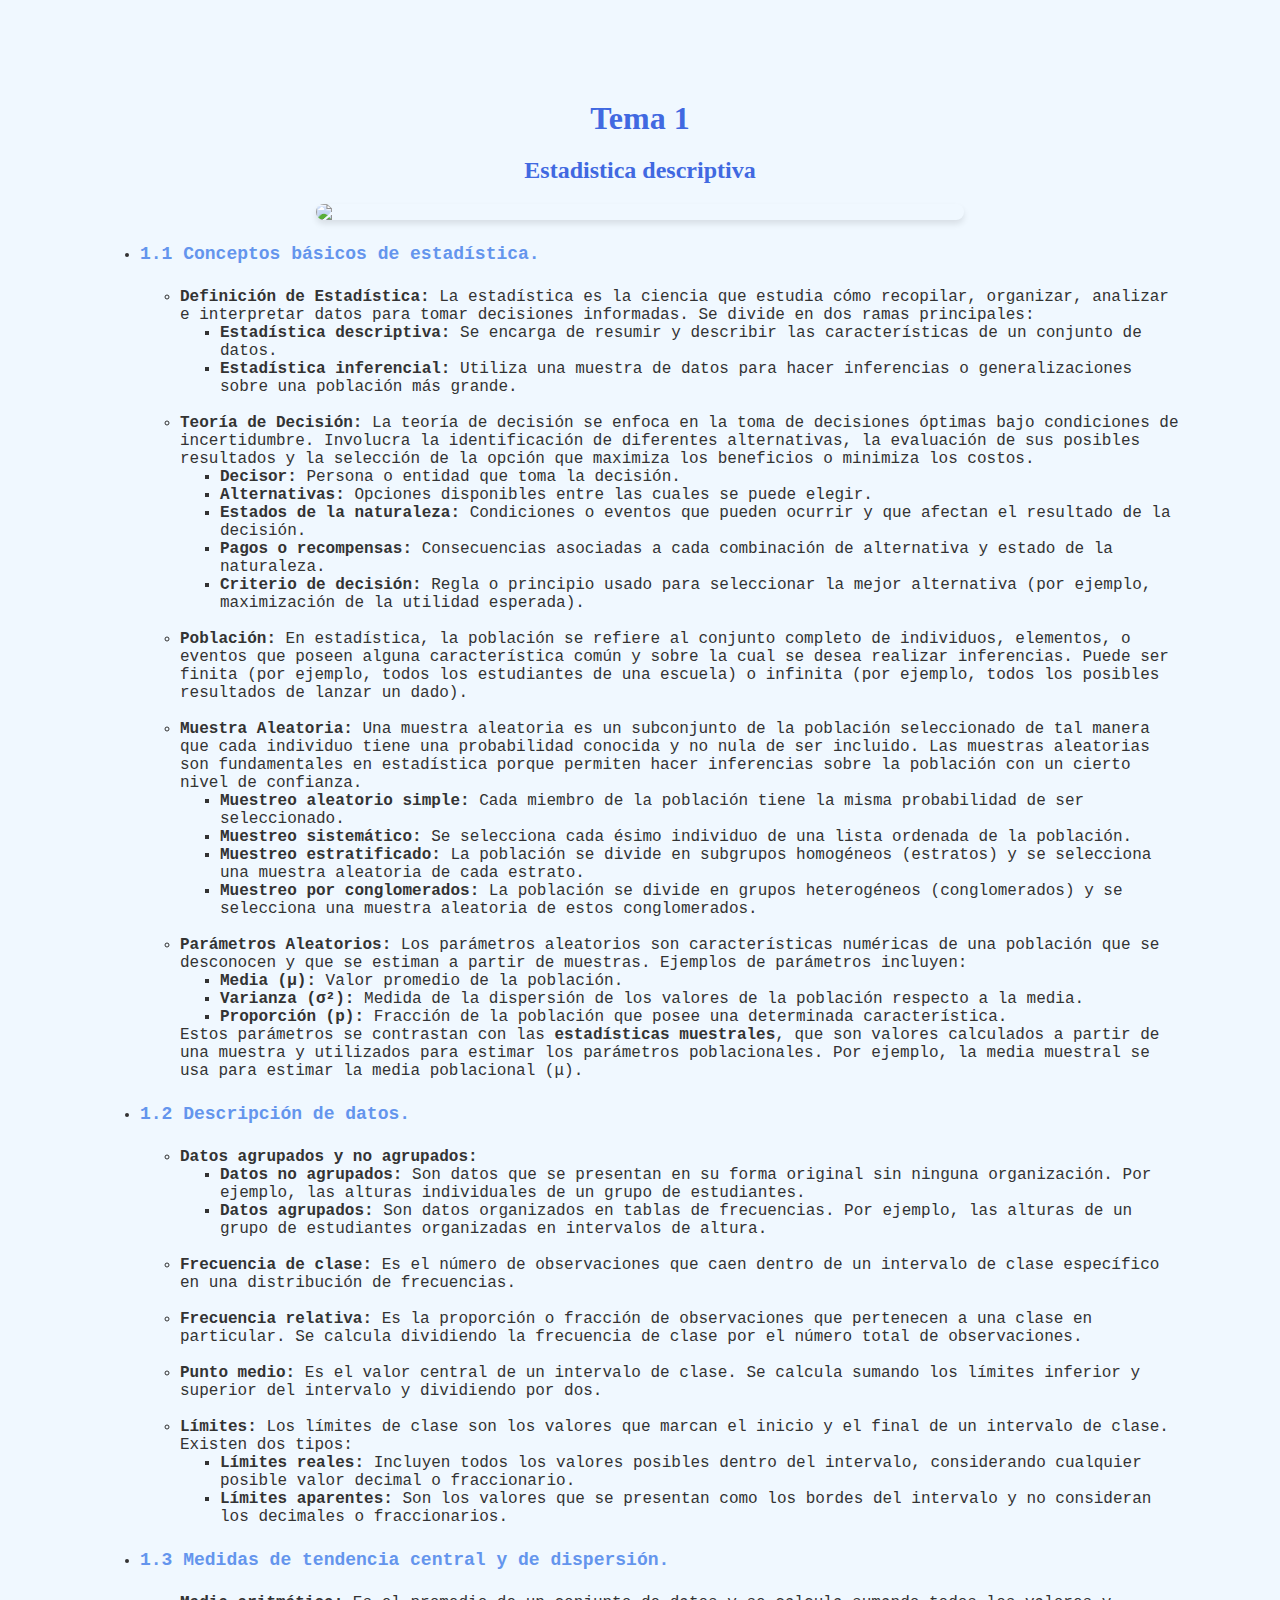
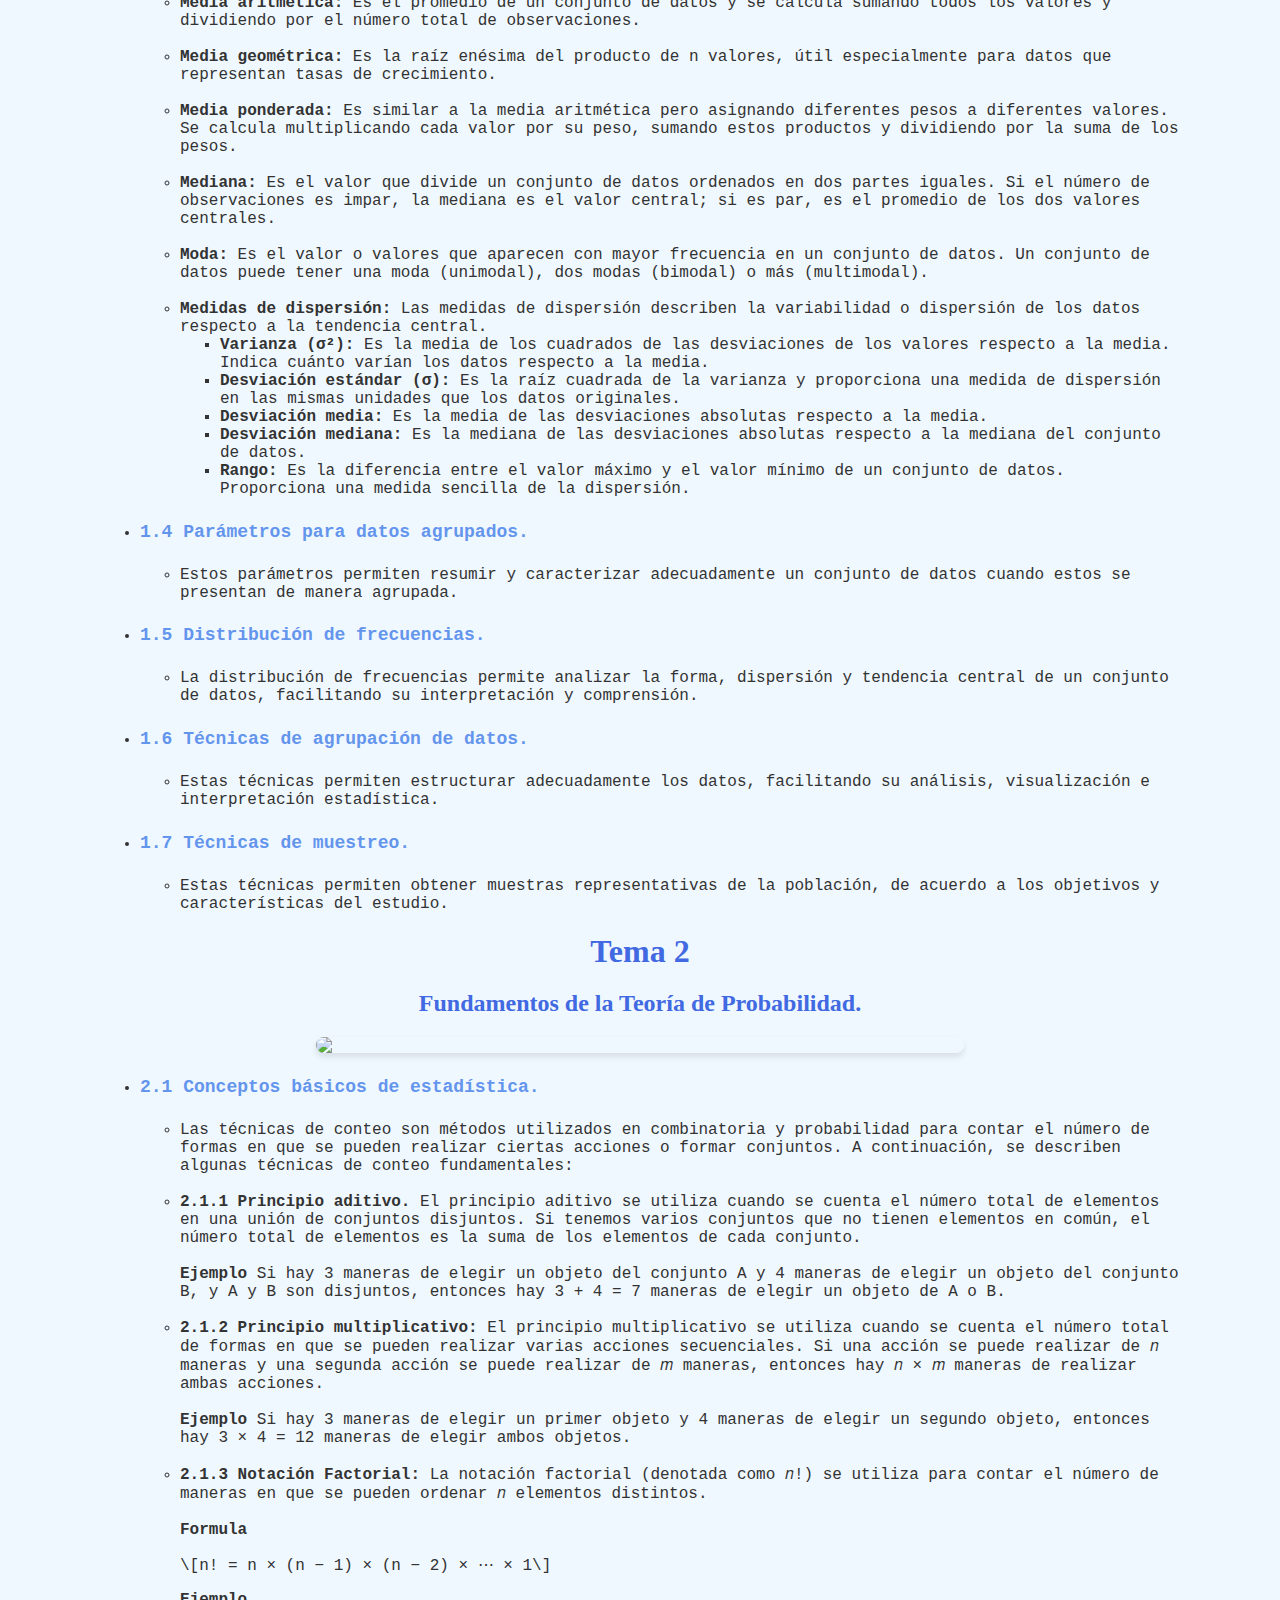
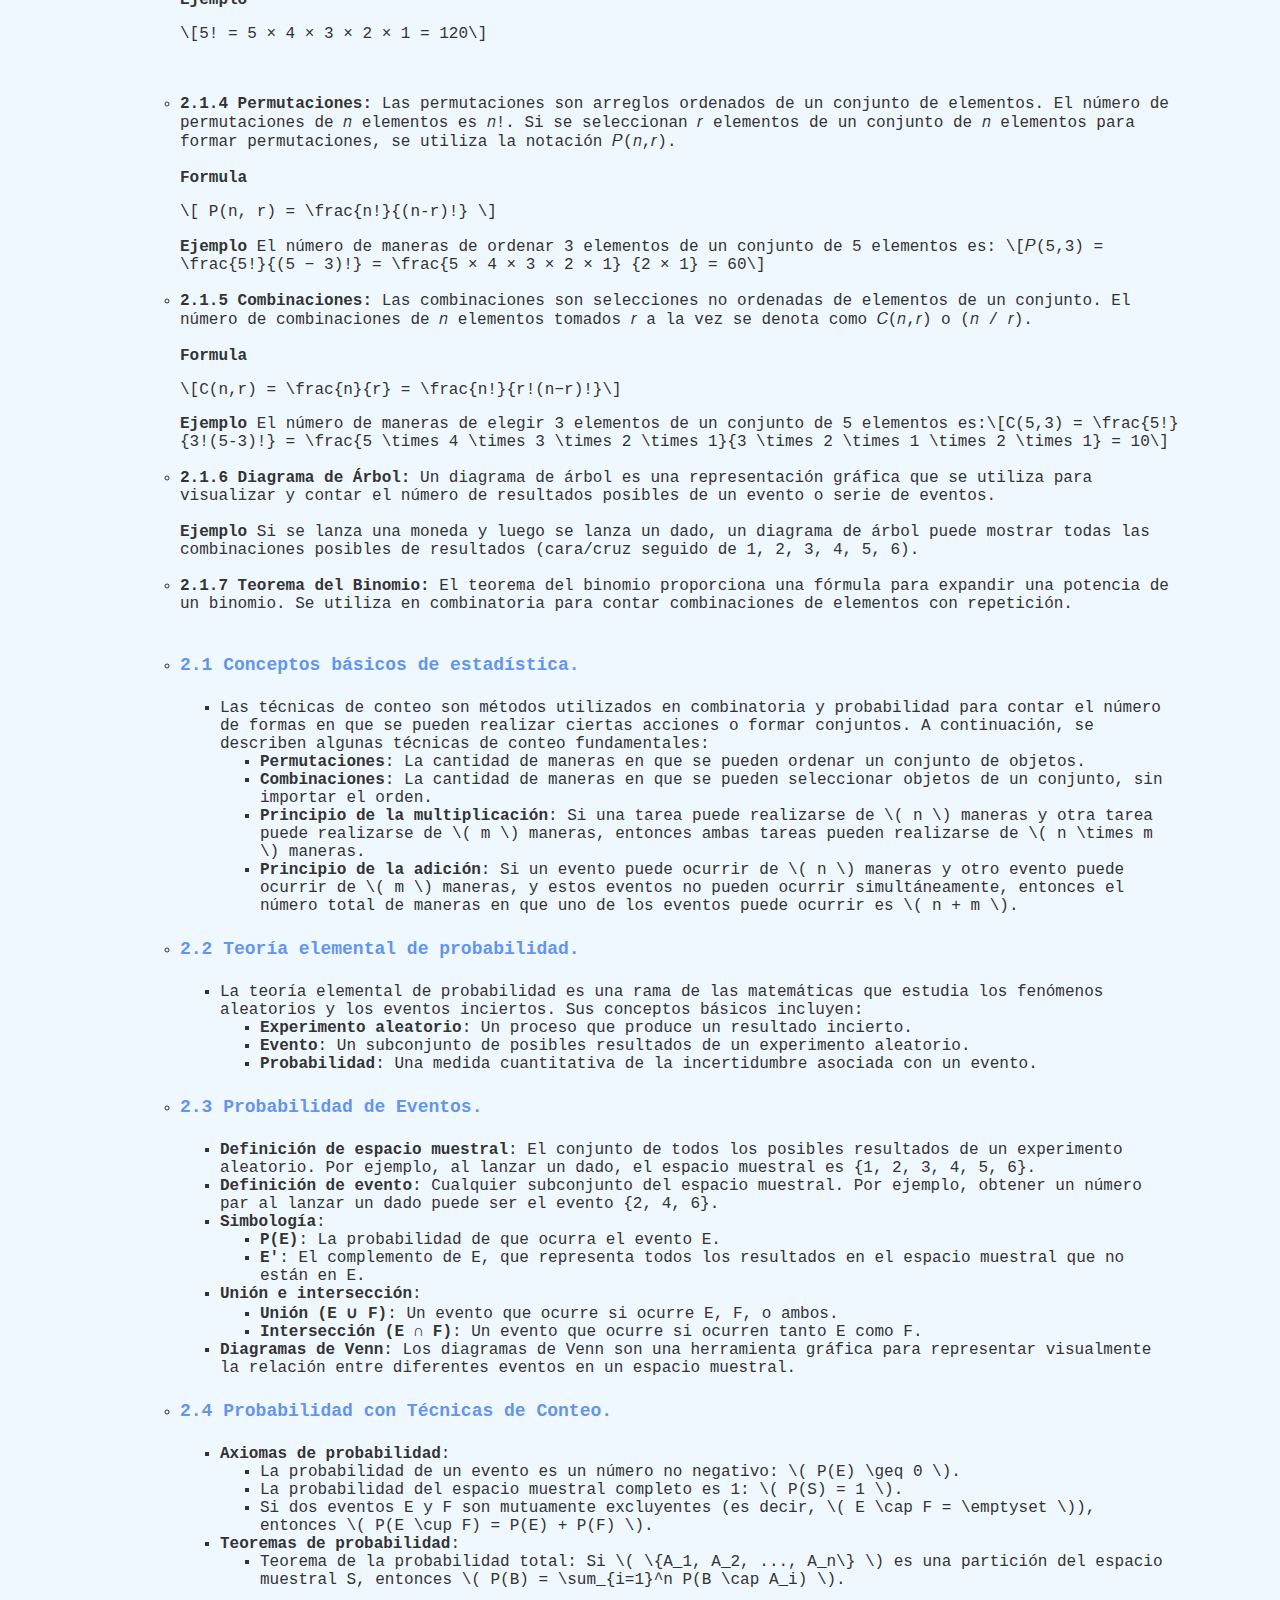
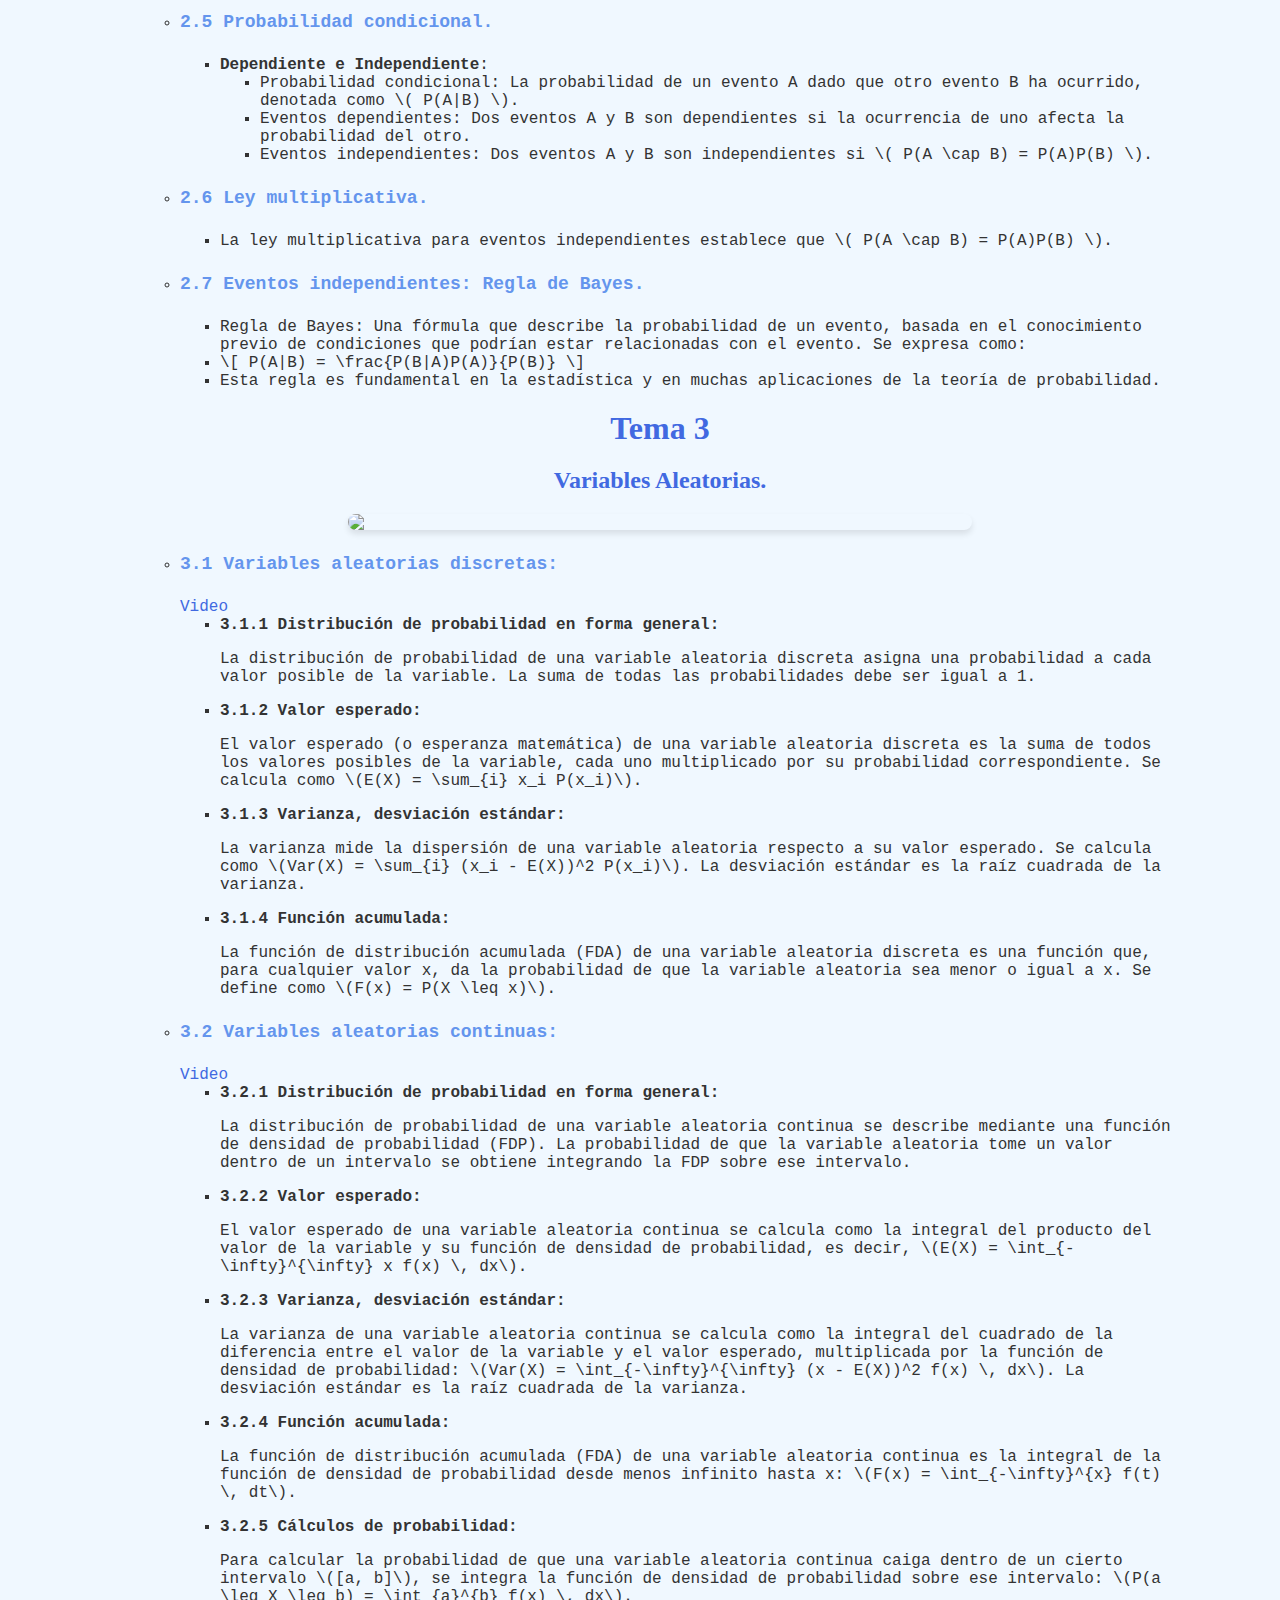
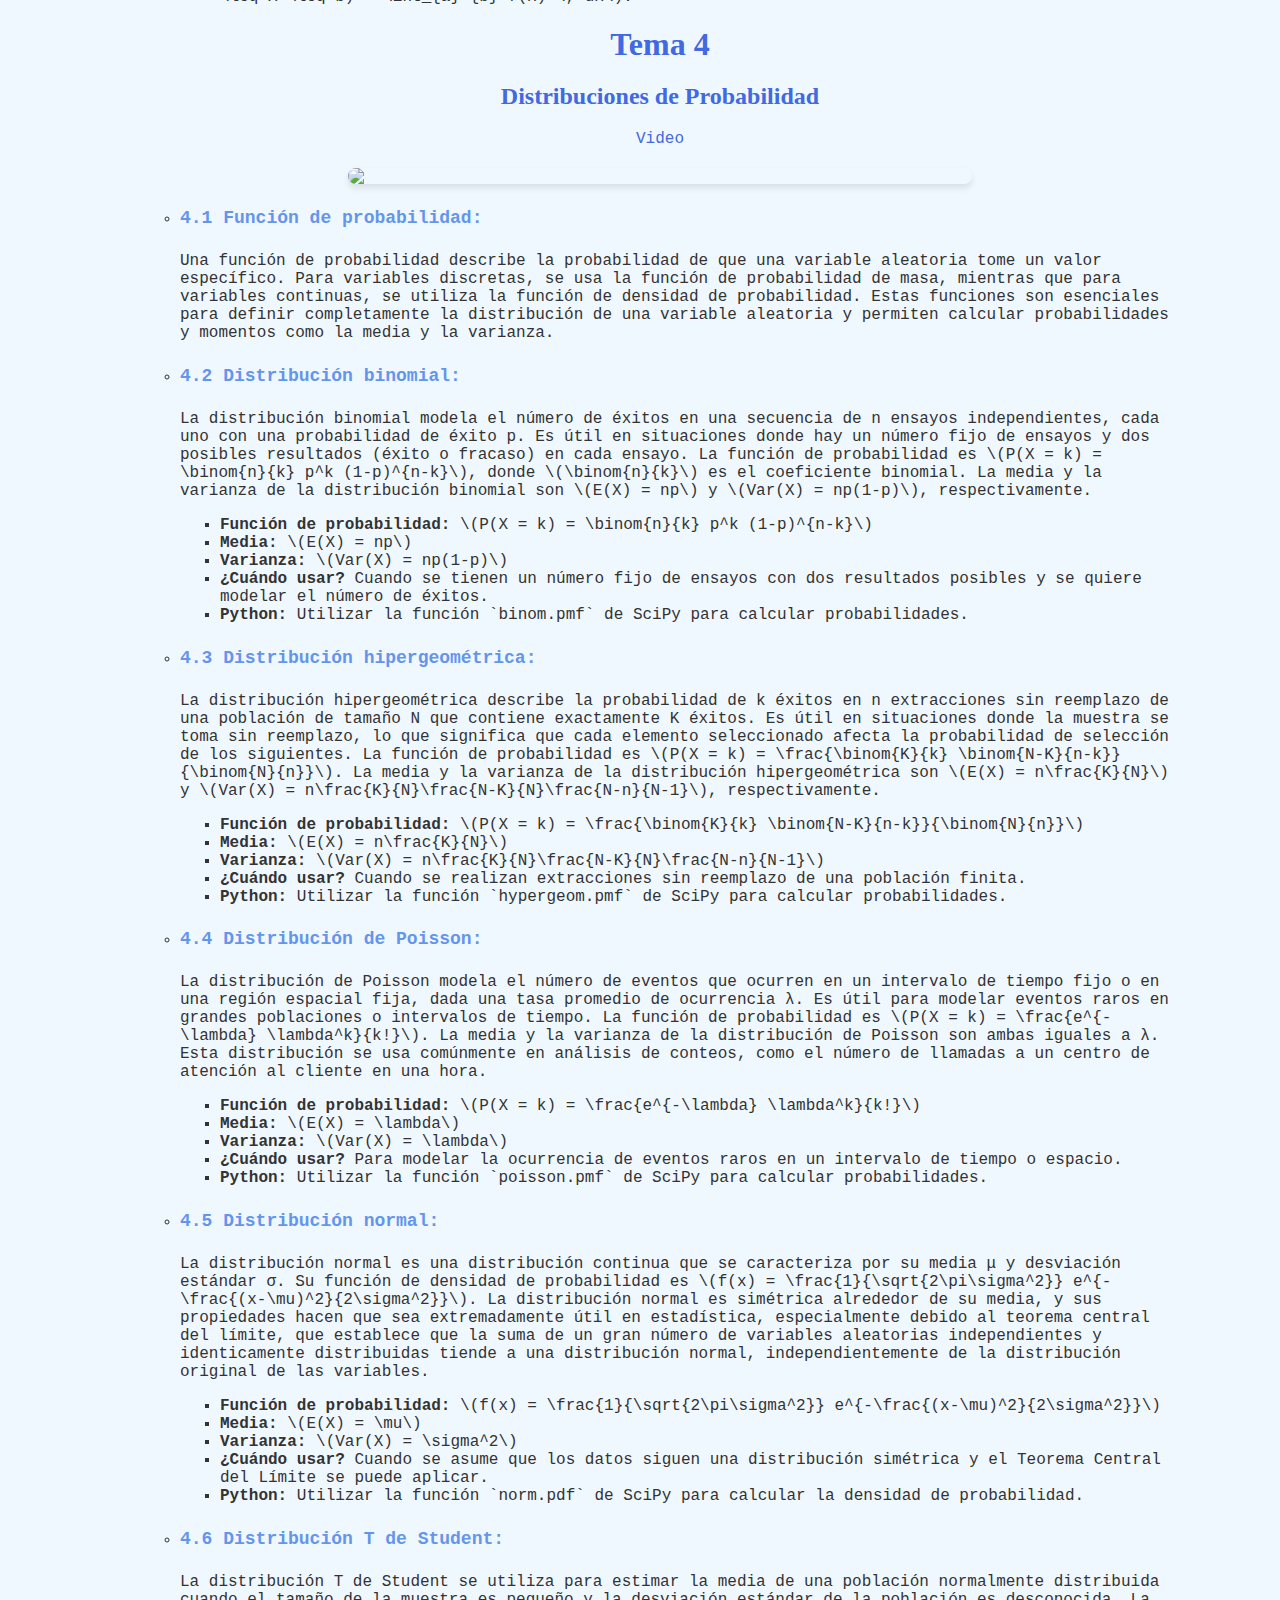
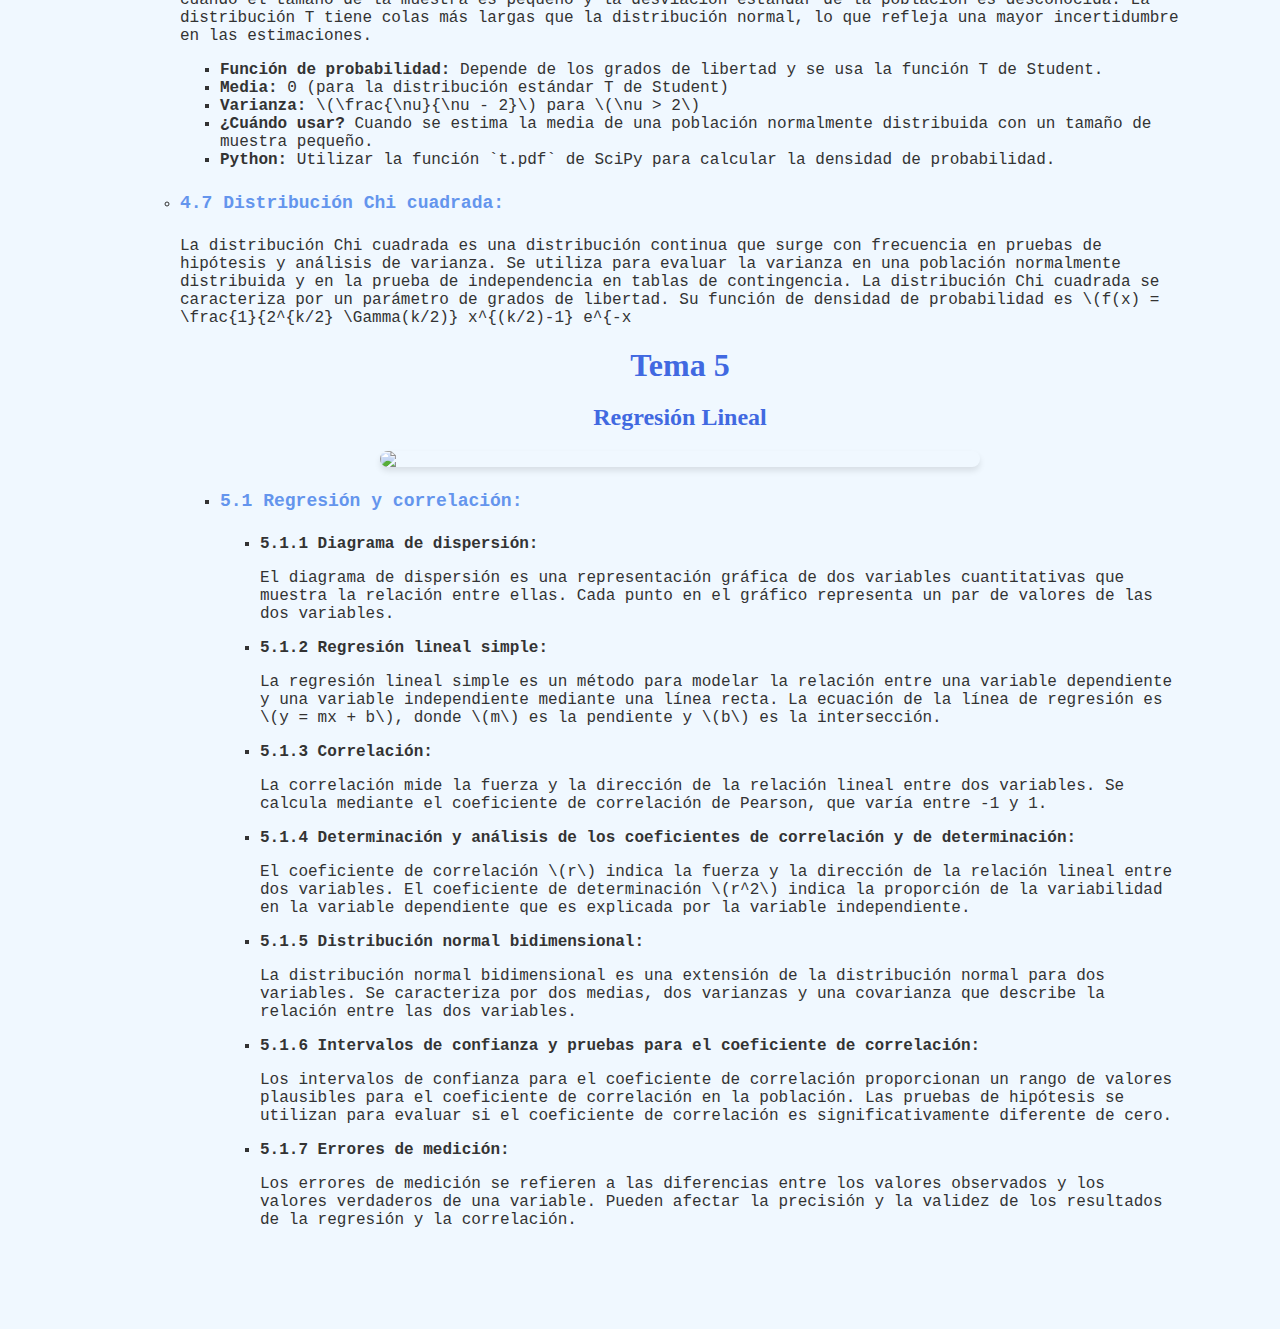
==== commit 50a6468e: "Se agrego video a la pagina principal" ====
--- a/index.html
+++ b/index.html
@@ -564,6 +564,7 @@
             </center>
             <center>
                 <h2>Distribuciones de Probabilidad</h2>
+                <a href="videos/T4.mp4">Video</a>
             </center>
 
             <img   src="https://educcando.com/wp-content/uploads/2023/01/Distribucion-de-probabilidad-continua-uniforme.jpg" />
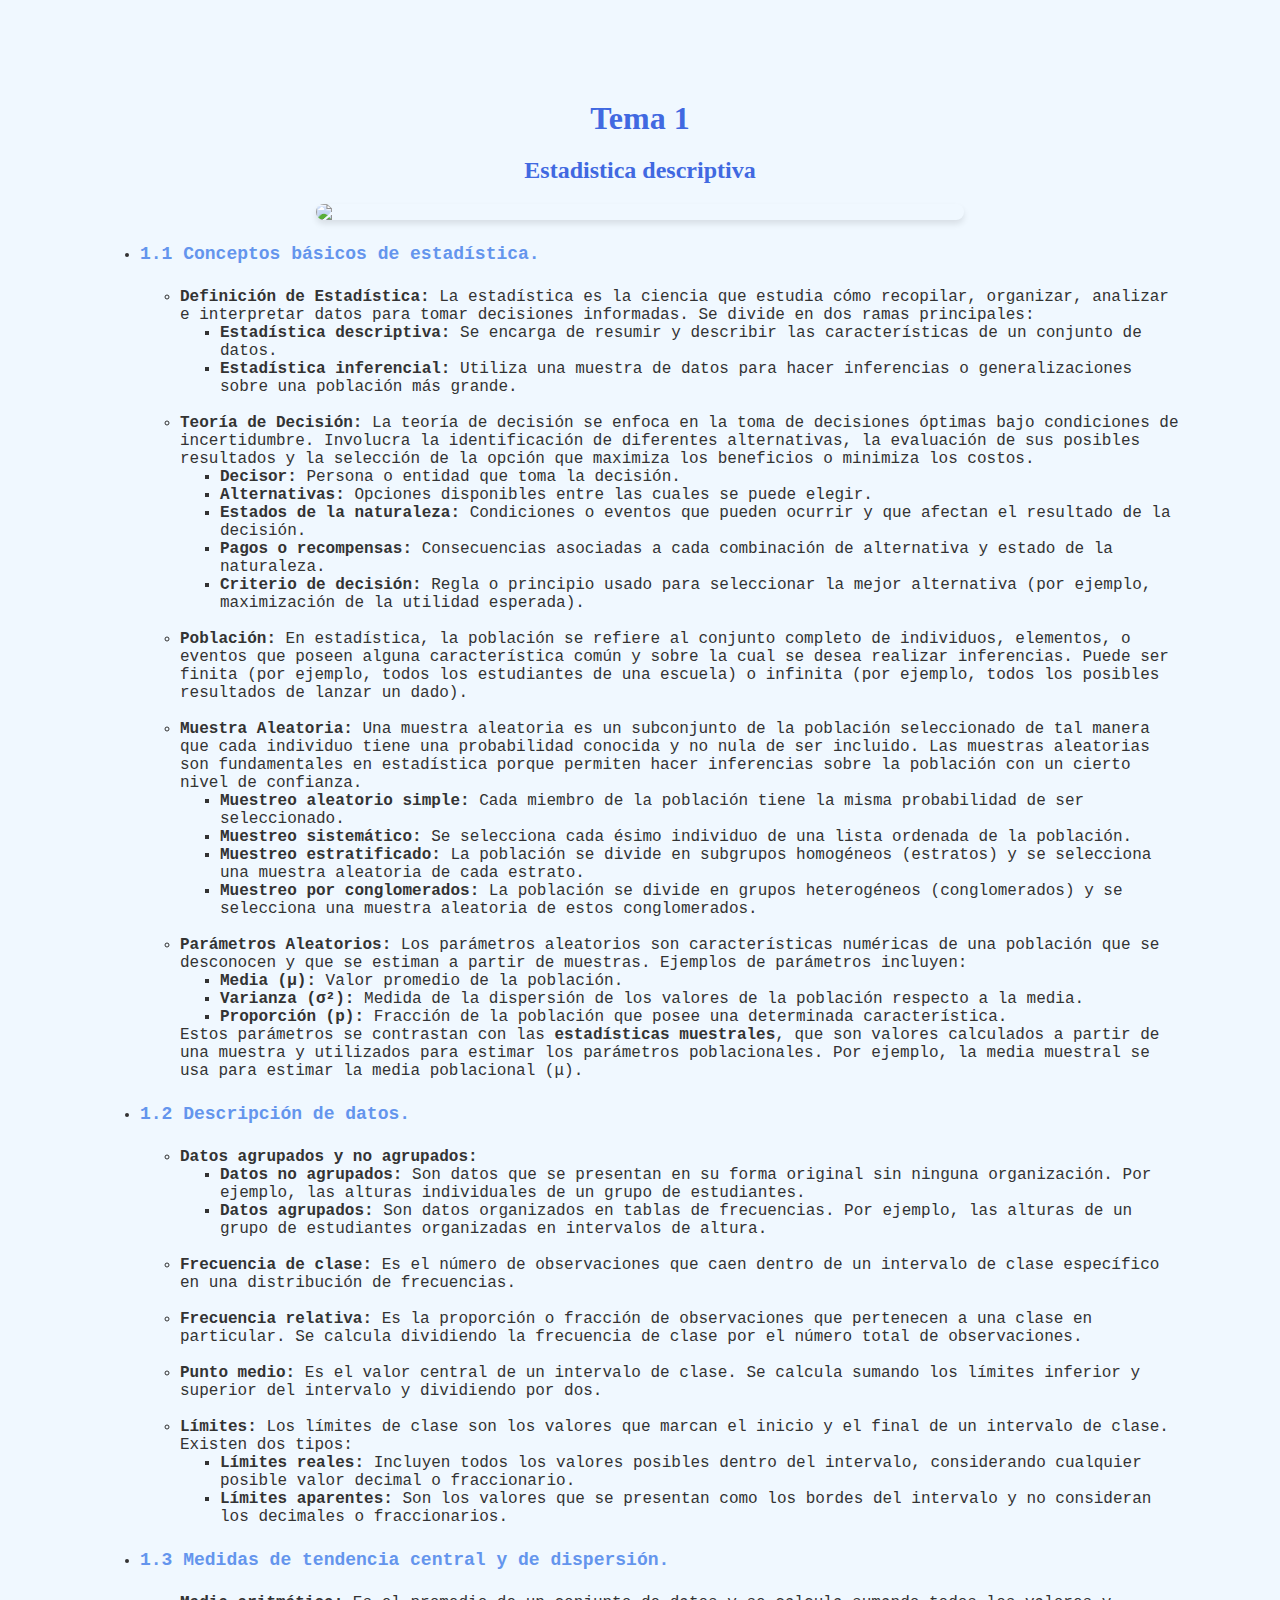
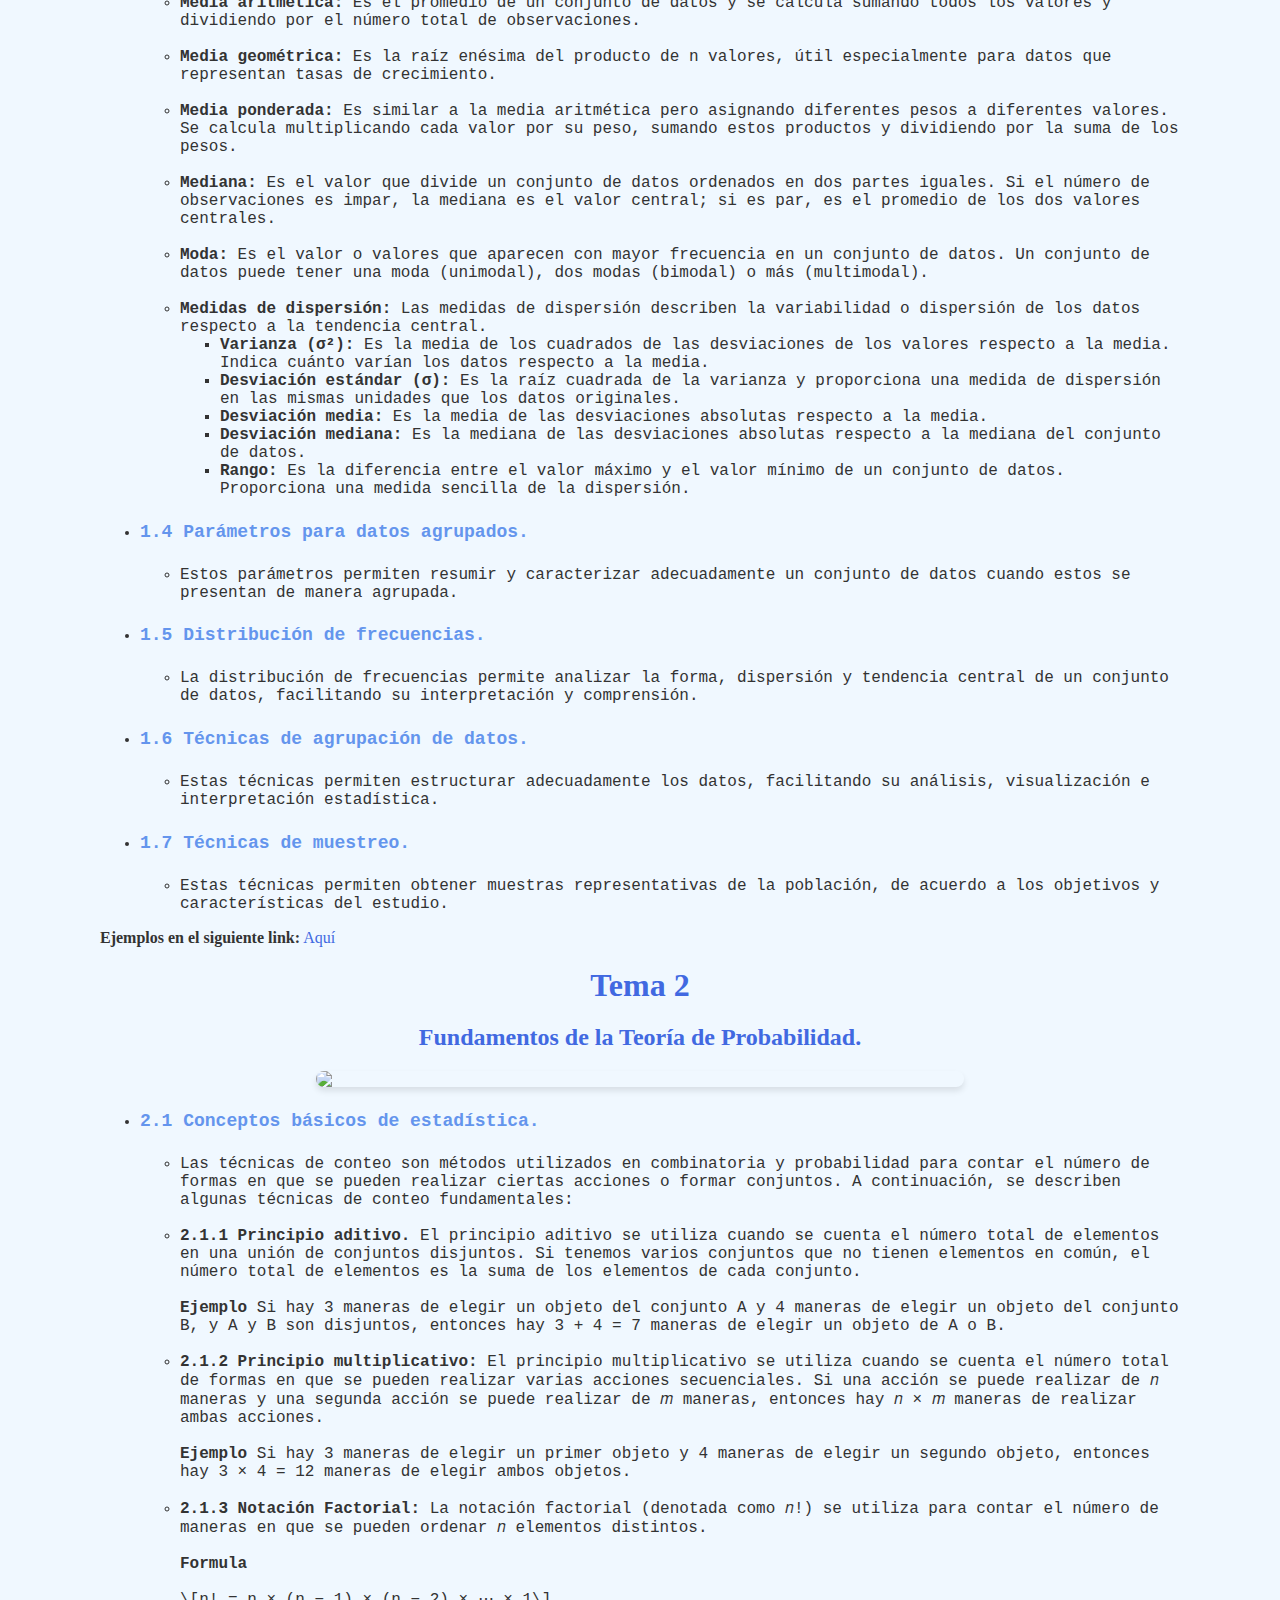
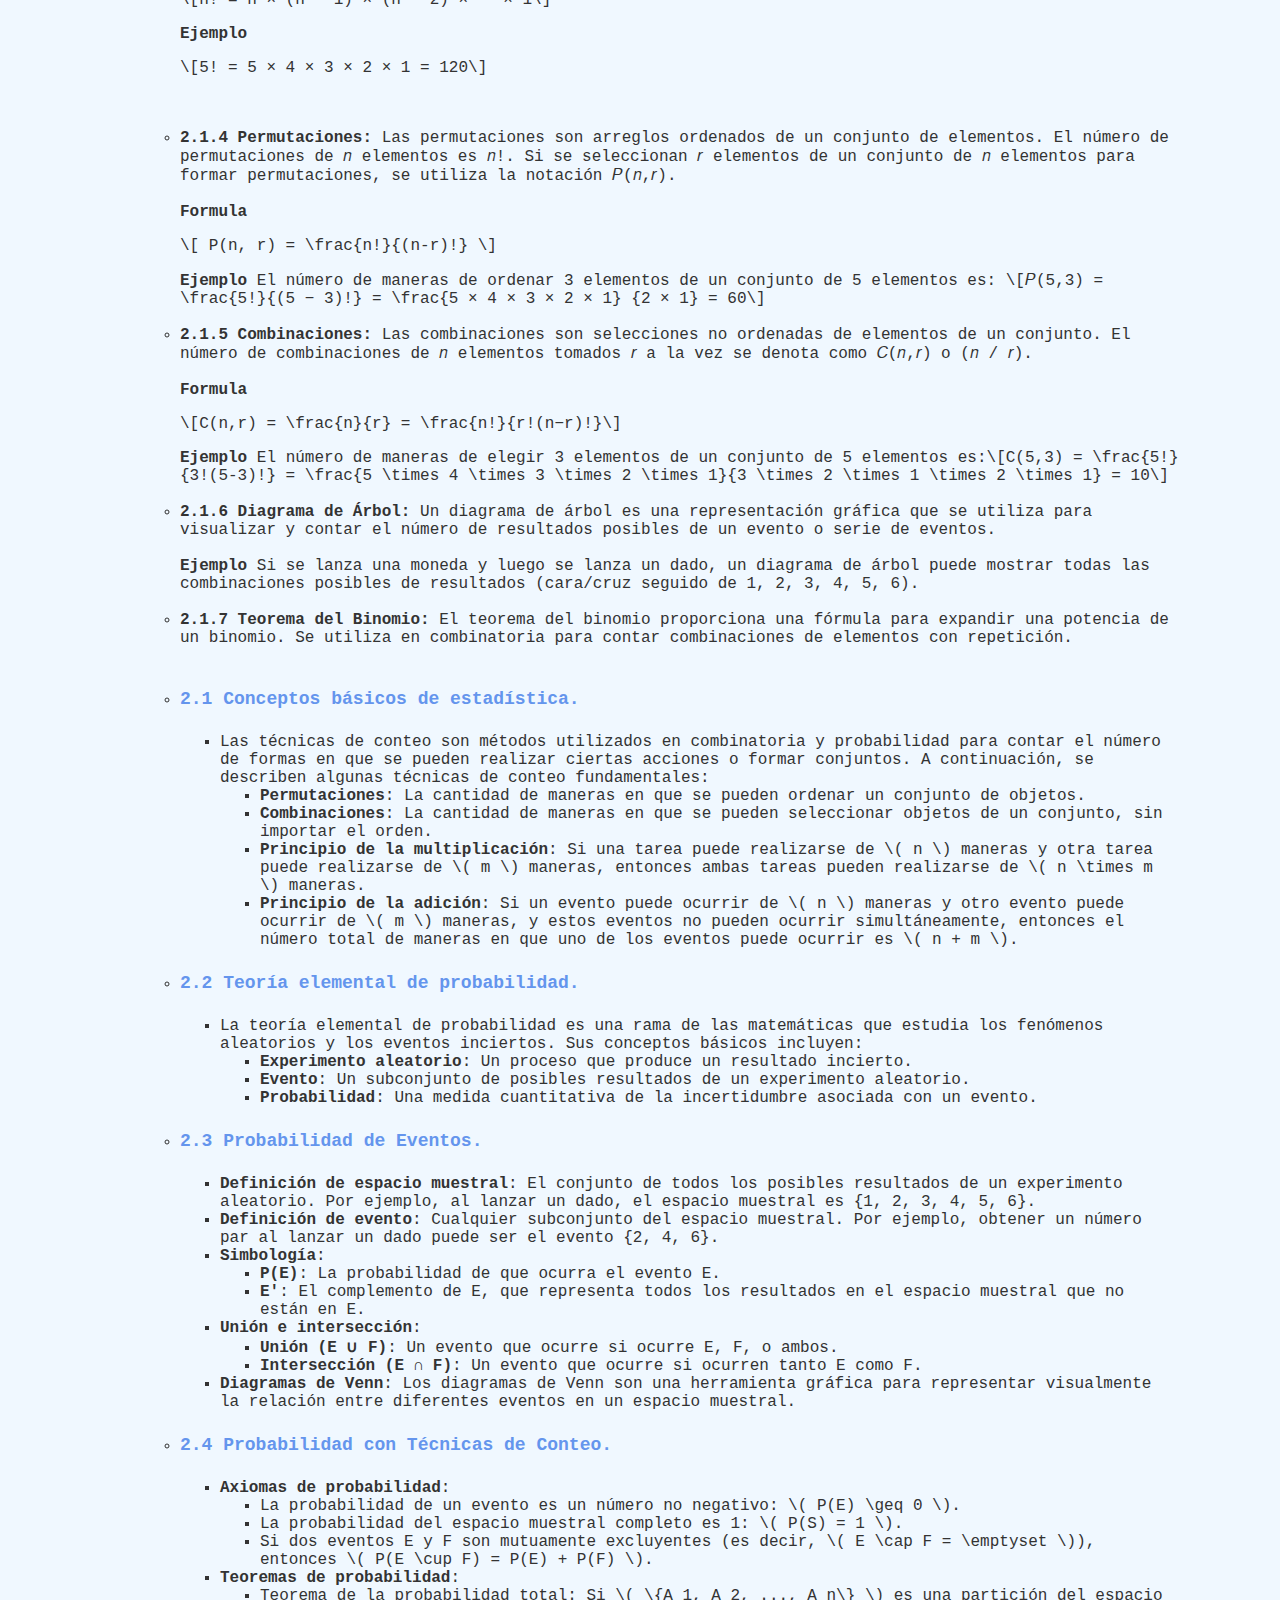
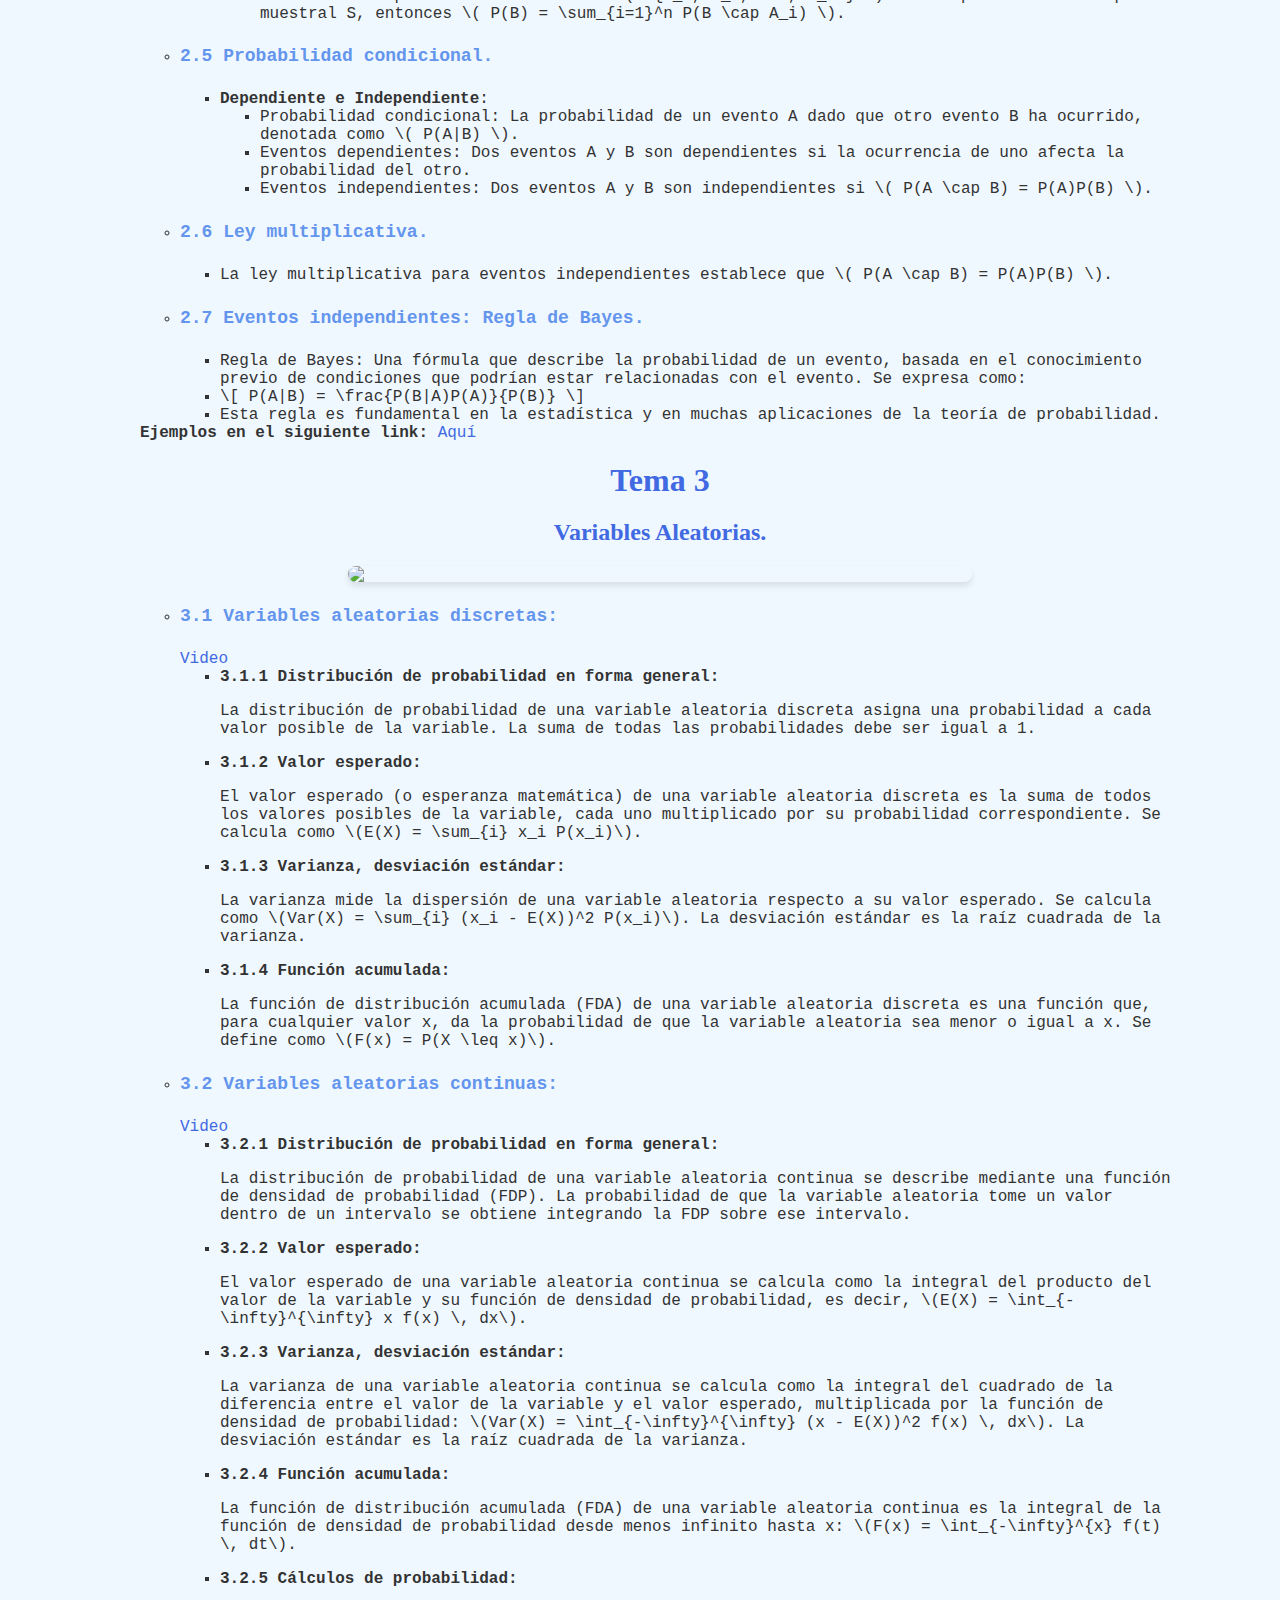
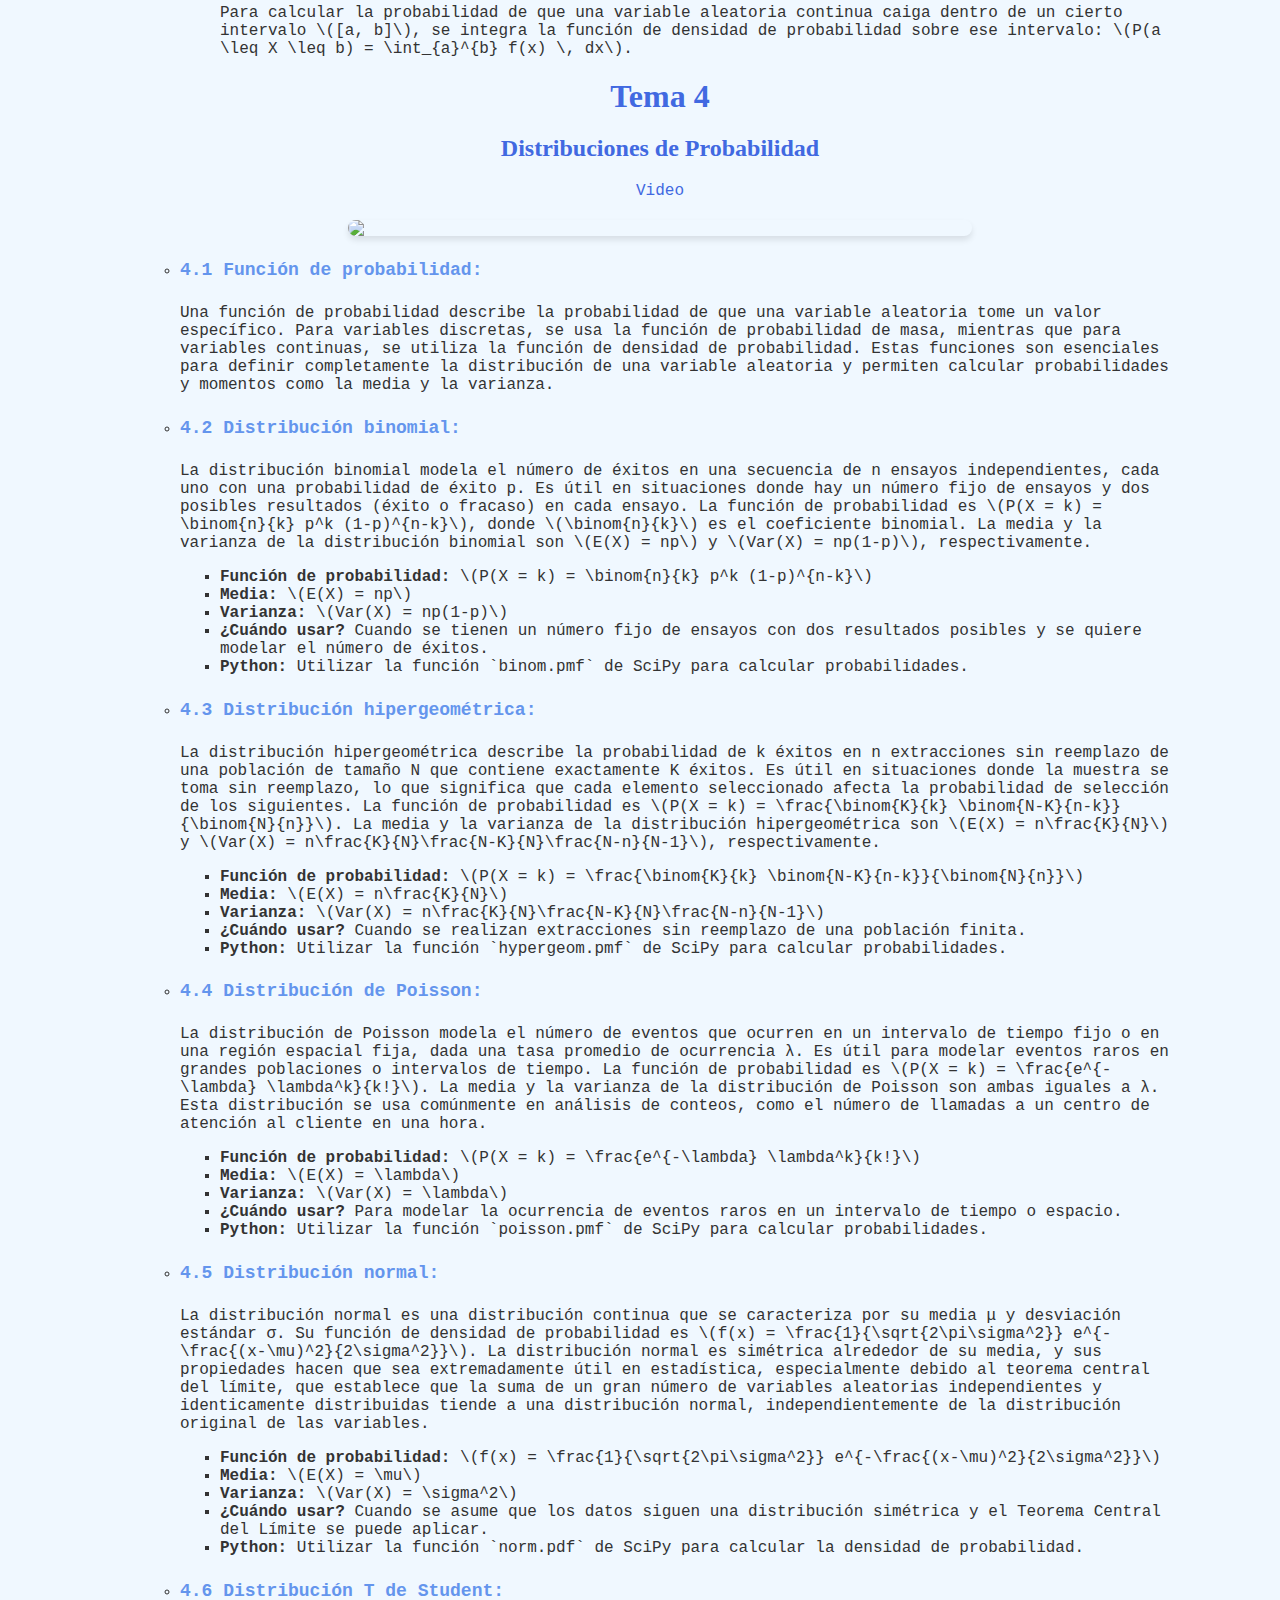
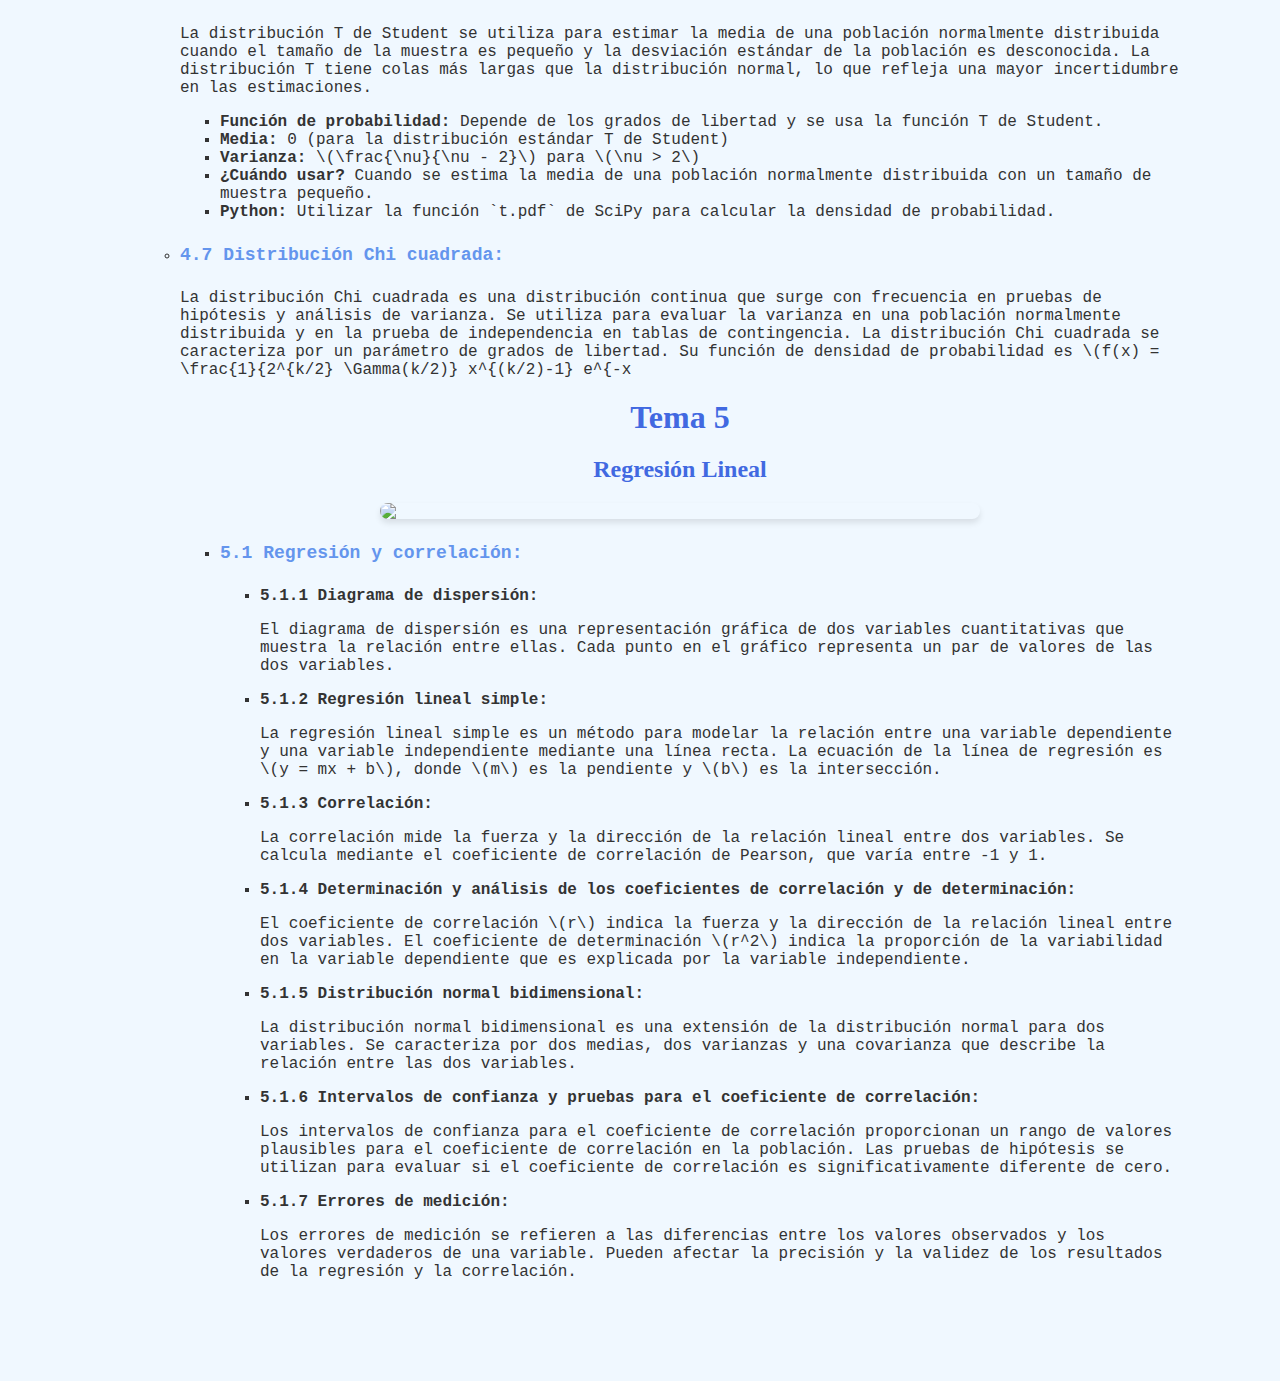
==== commit 1e4ad4bb: "Se agregaron ejemplos de python" ====
--- a/index.html
+++ b/index.html
@@ -14,7 +14,6 @@
     <center>
         <h2>Estadistica descriptiva</h2>
     </center>
-
     <img src="https://www.questionpro.com/blog/wp-content/uploads/2021/05/1711-Portada-estadistica-descriptiva.jpg" />
 
     <!-- Tema 1 -->
@@ -247,7 +246,9 @@
             </ul>
         </li>
     </ul>
-
+    <b>Ejemplos en el siguiente link:</b>
+
+    <a href="https://nbviewer.org/github/imac22/Frecuencias/blob/685d5fdfe6a3038fe4dfe63c0c09bedb8ac41843/numeros.ipynb">Aquí</a>
 
     <!-- Tema 2 -->
     <center>
@@ -256,7 +257,6 @@
     <center>
         <h2>Fundamentos de la Teoría de Probabilidad.</h2>
     </center>
-
     <img src="https://www.esan.edu.pe/images/blog/2016/10/10/probabilidades-principal.jpg" />
 
     <ul>
@@ -483,7 +483,9 @@
                     </ul>
                 </li>
             </ul>
-
+            <b>Ejemplos en el siguiente link:</b>
+
+            <a href="https://nbviewer.org/github/EduardoGomezTics/Problemas_Equipo/blob/045688584291a323a6292a43198e4dd624f7ca24/Main.ipynb">Aquí</a>
 
             <!-- Tema 3 -->
             <center>
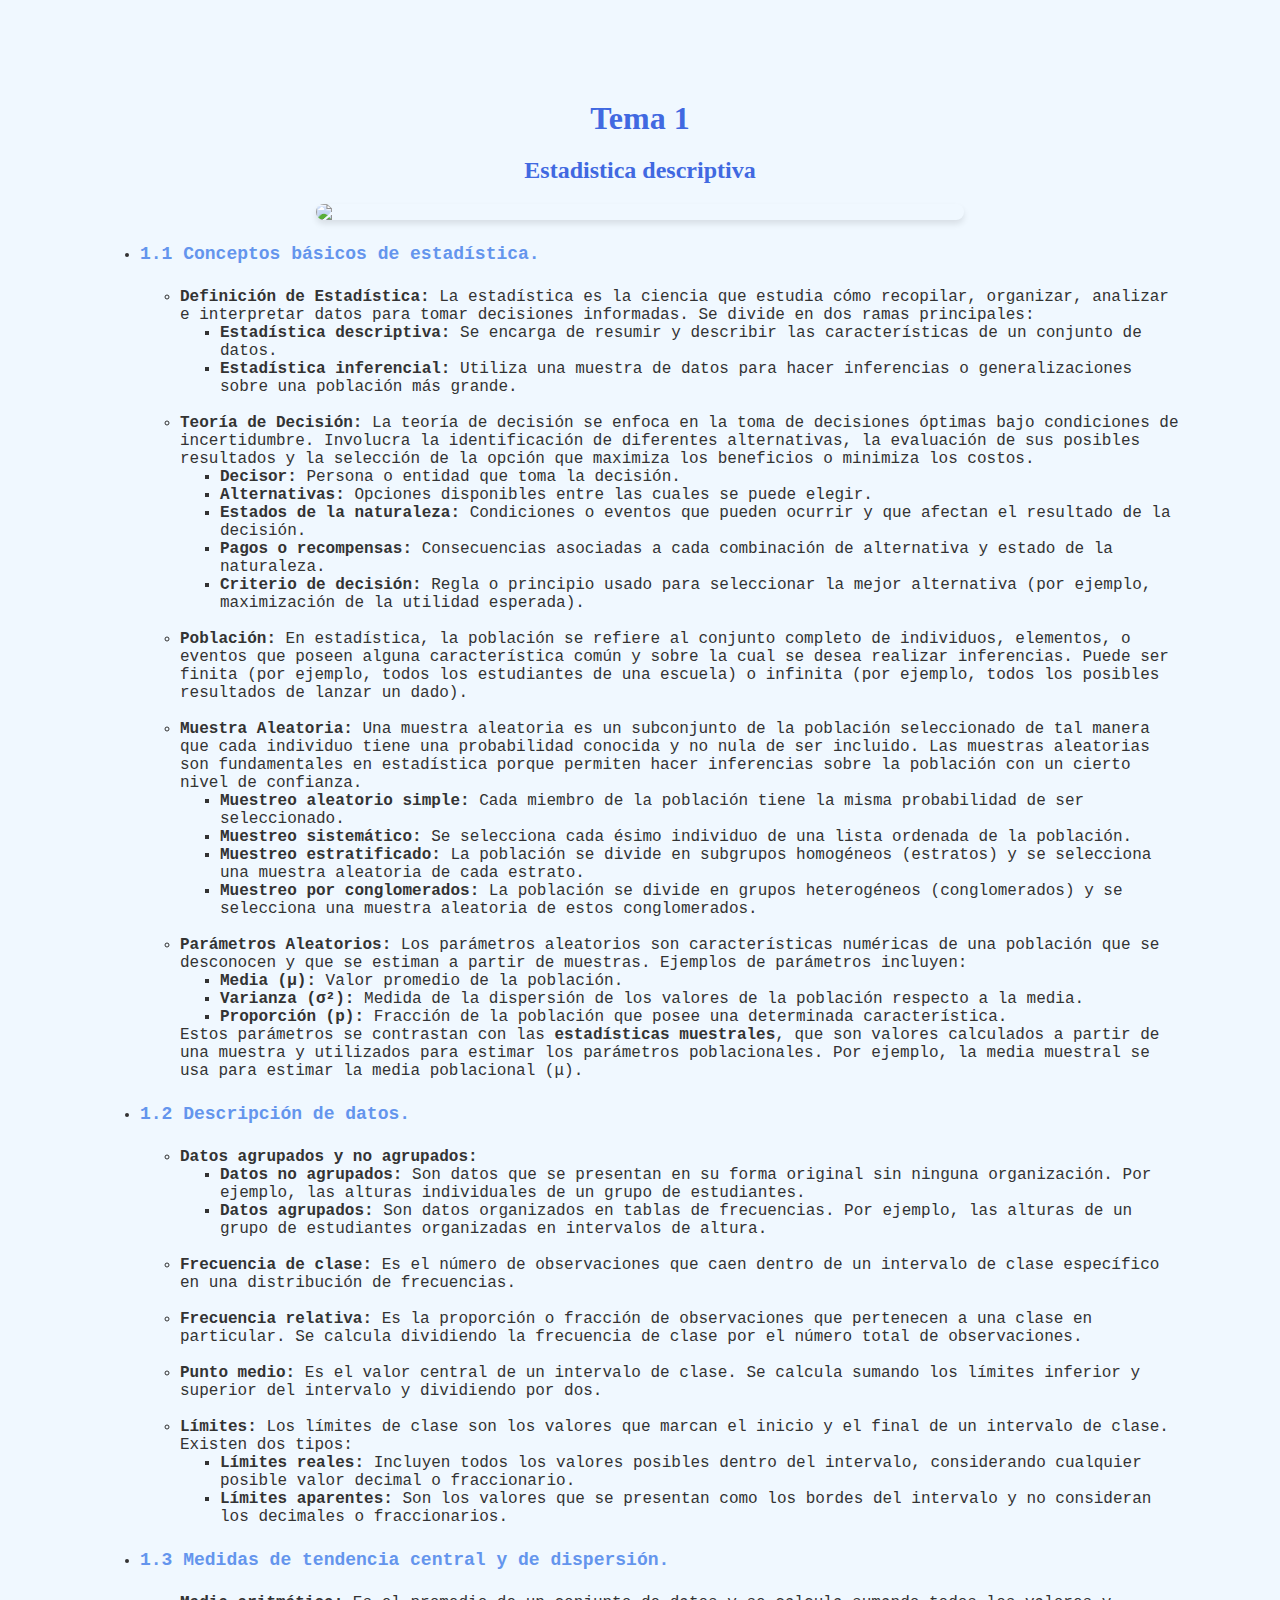
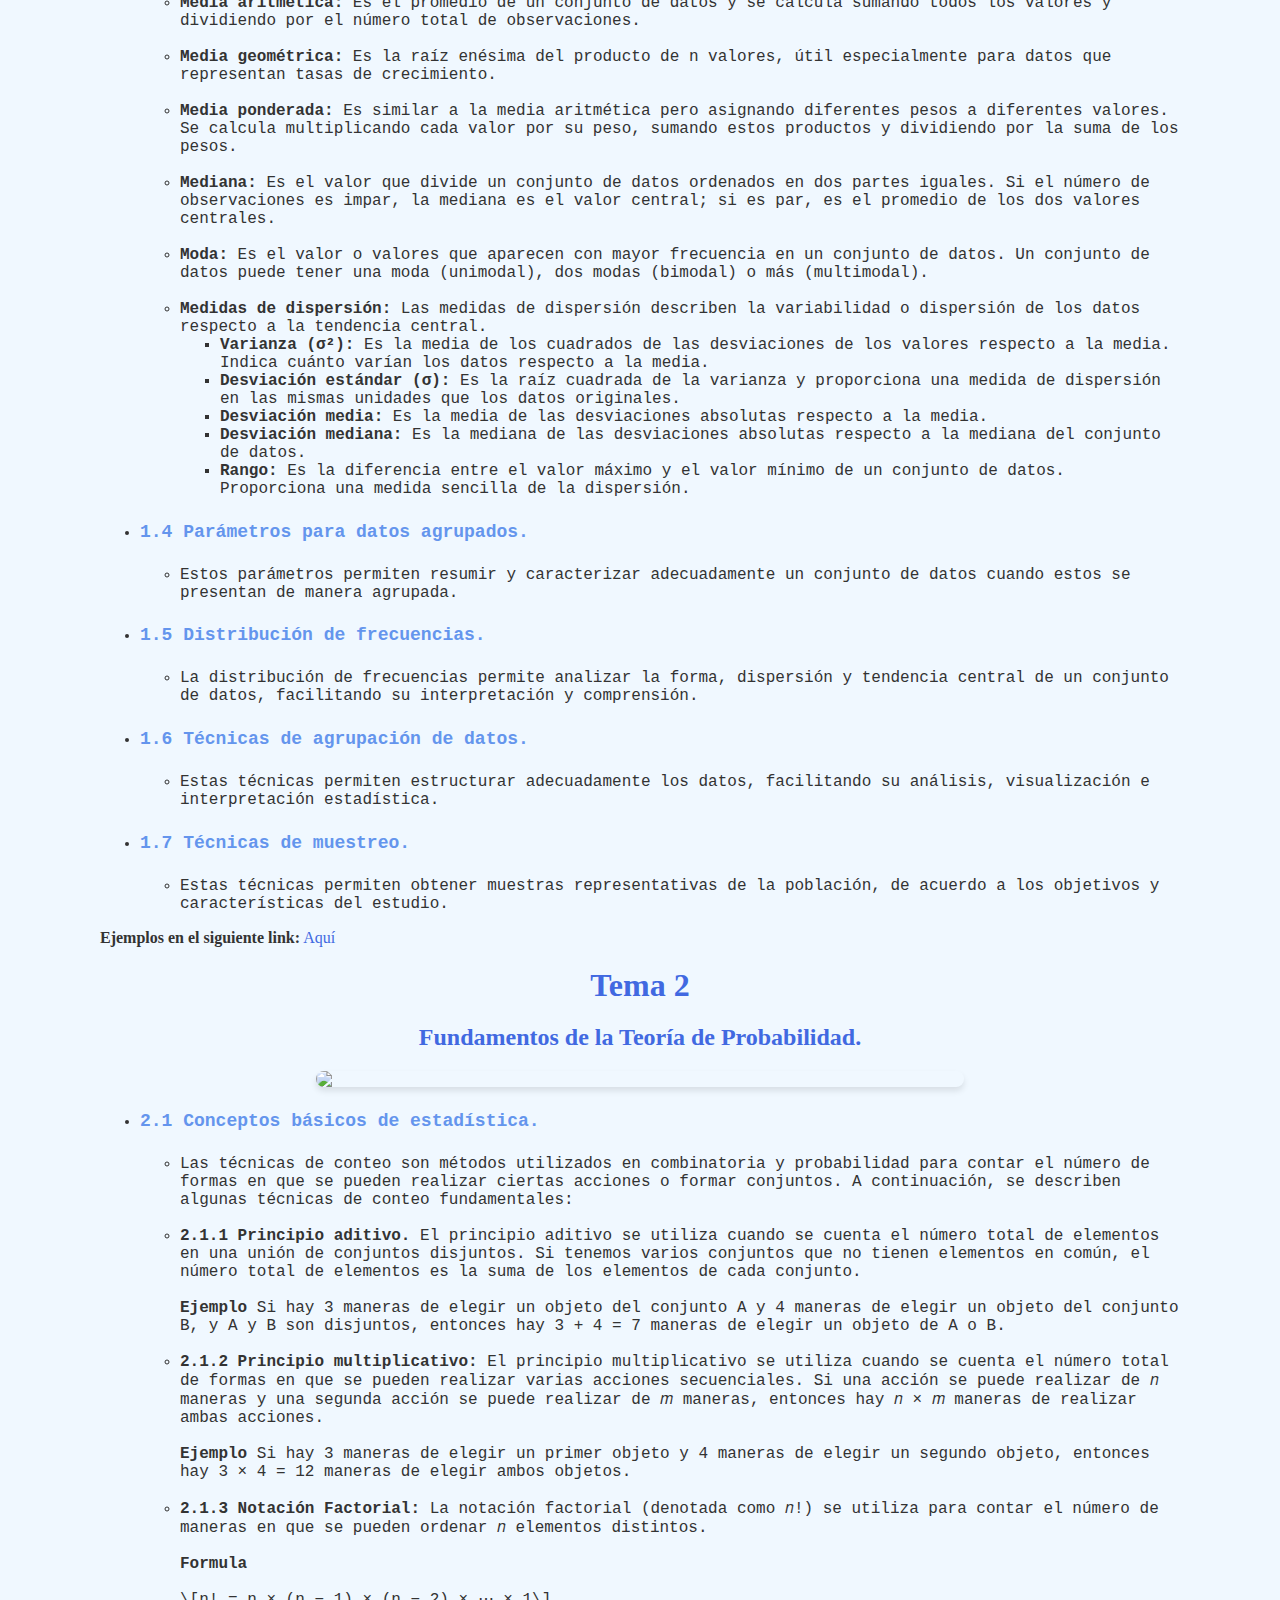
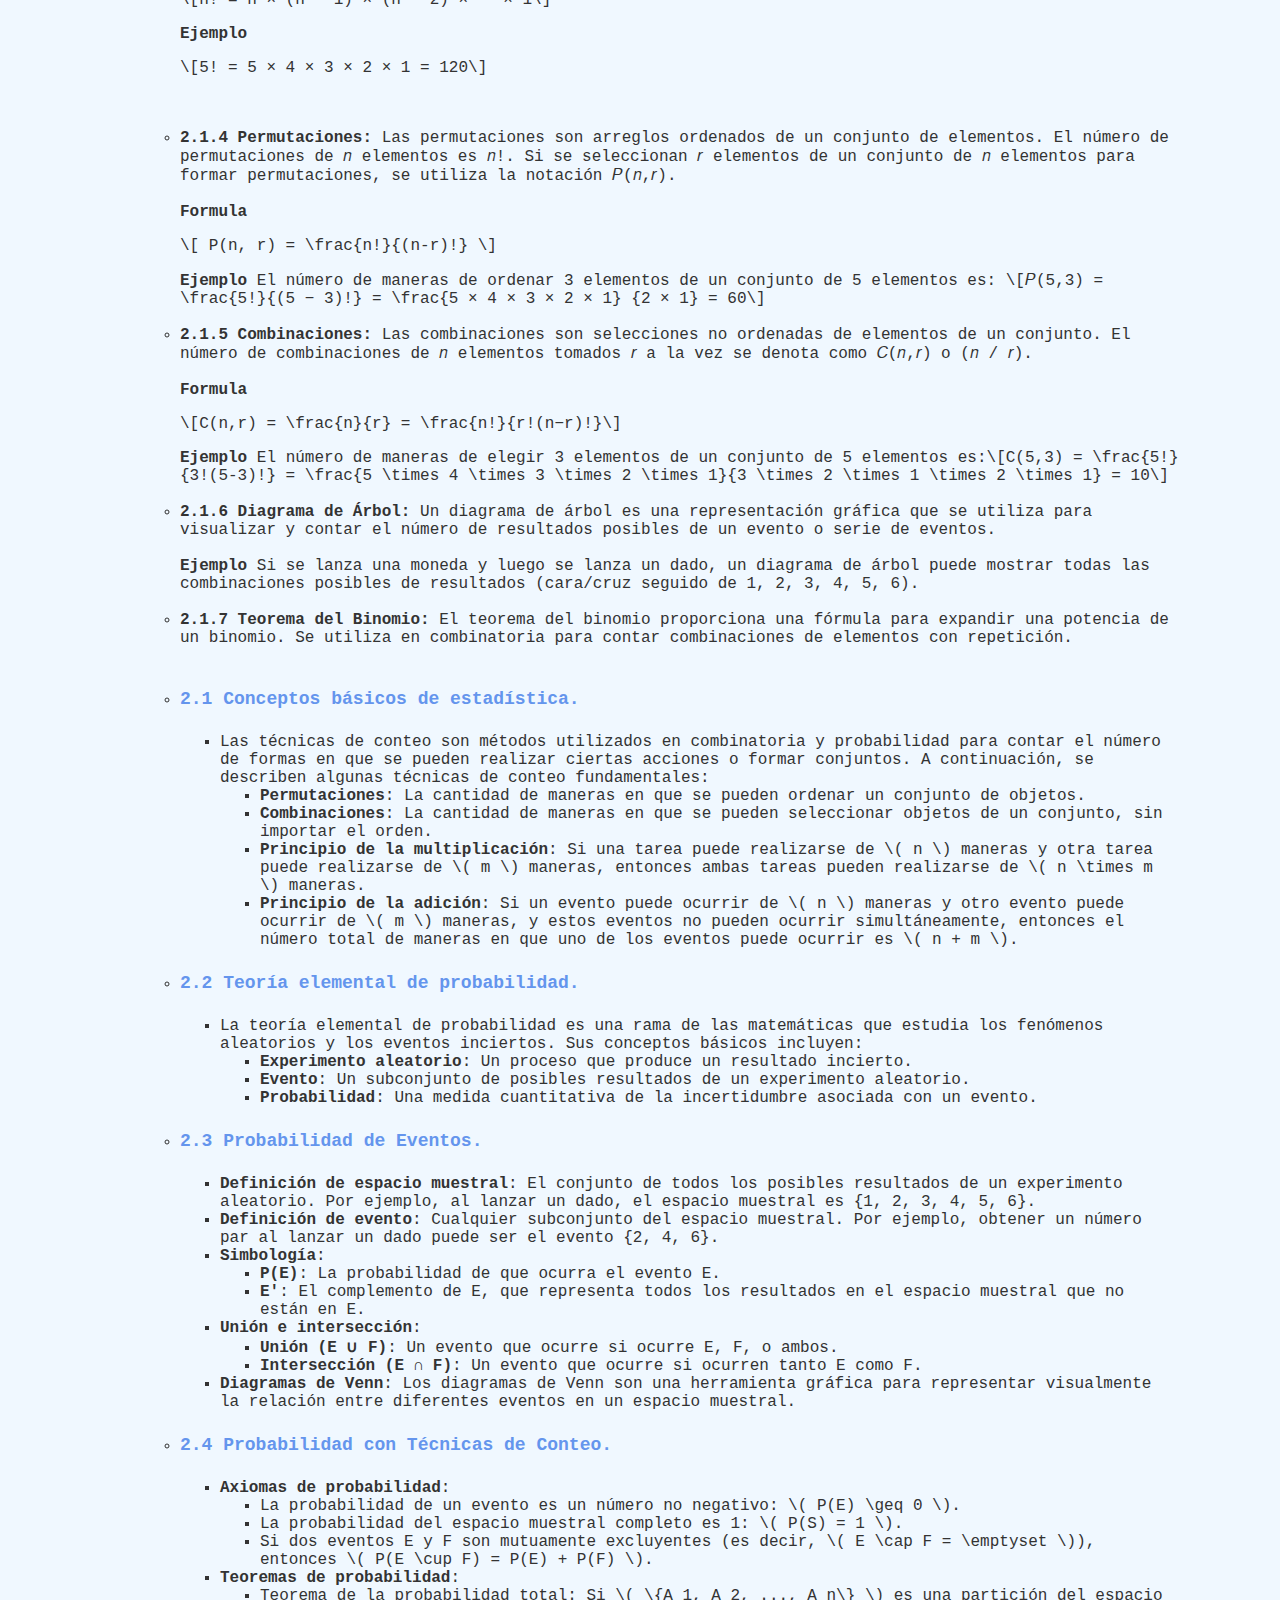
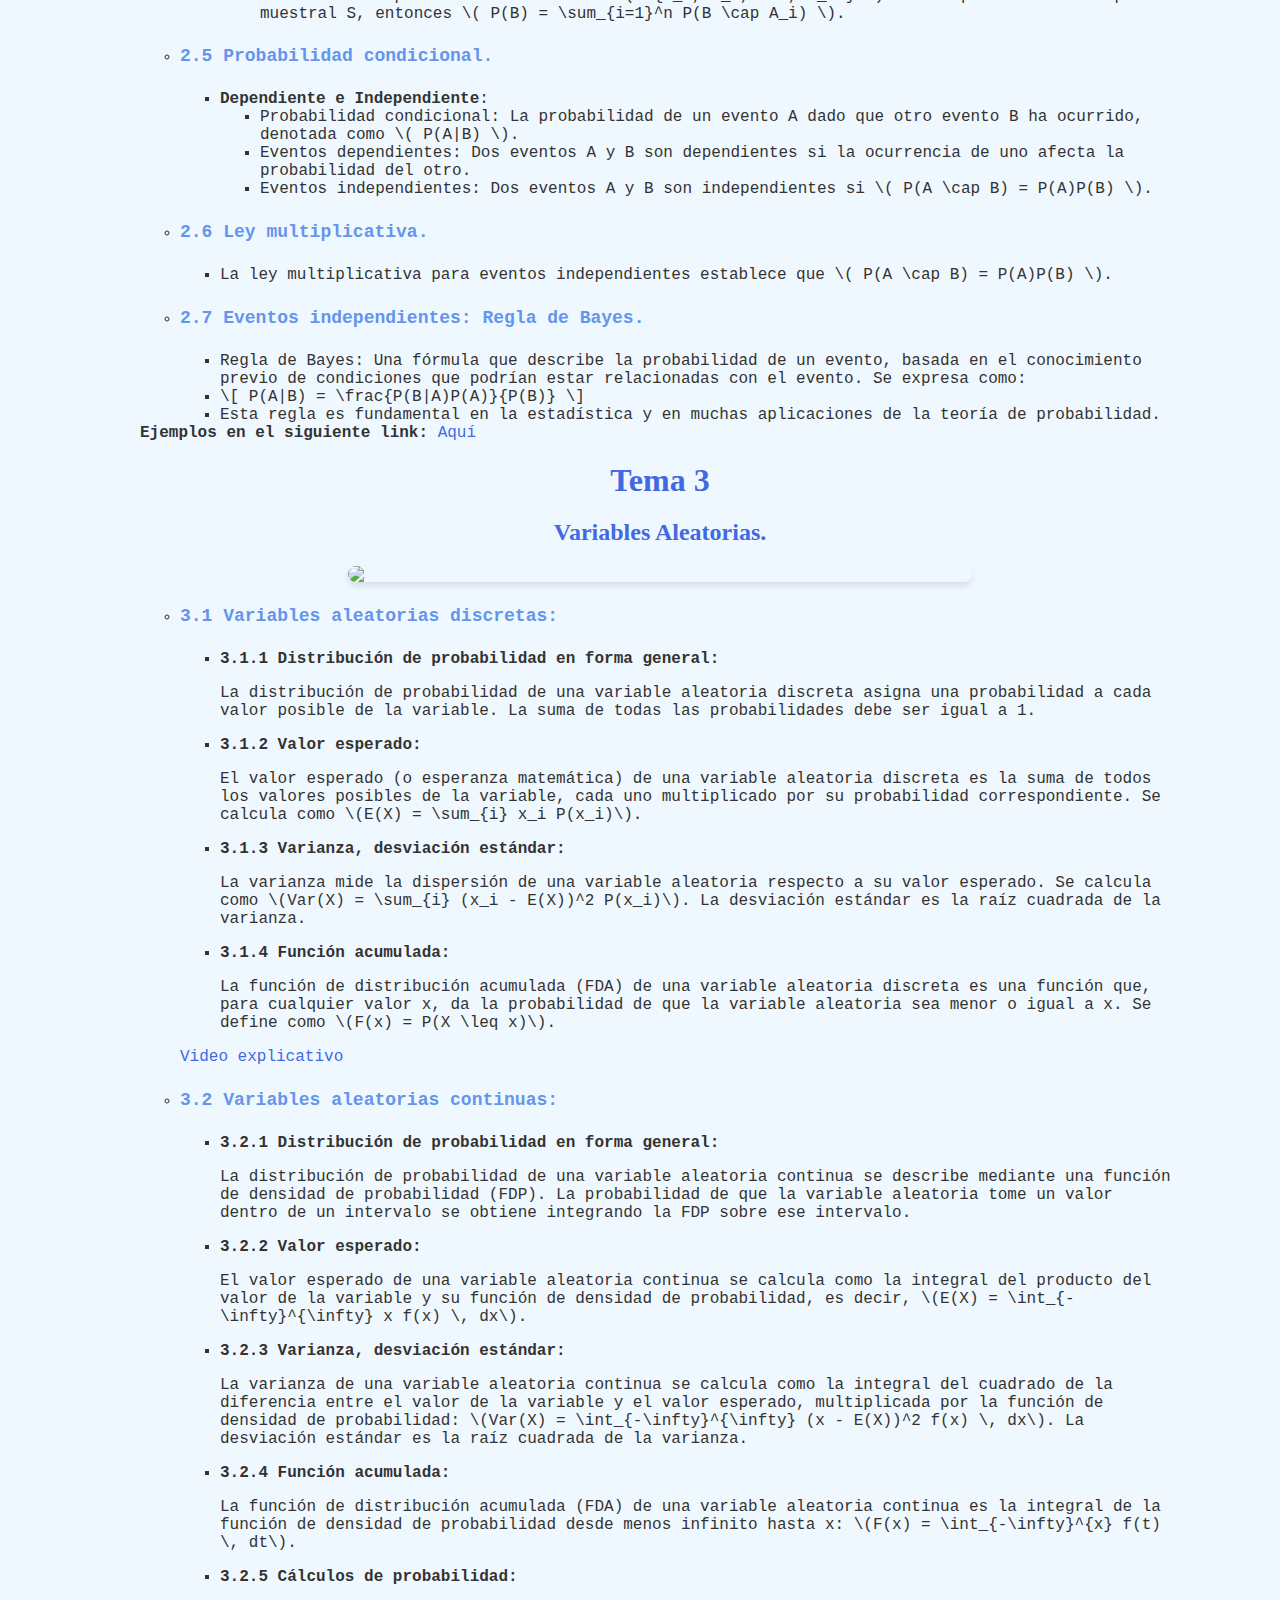
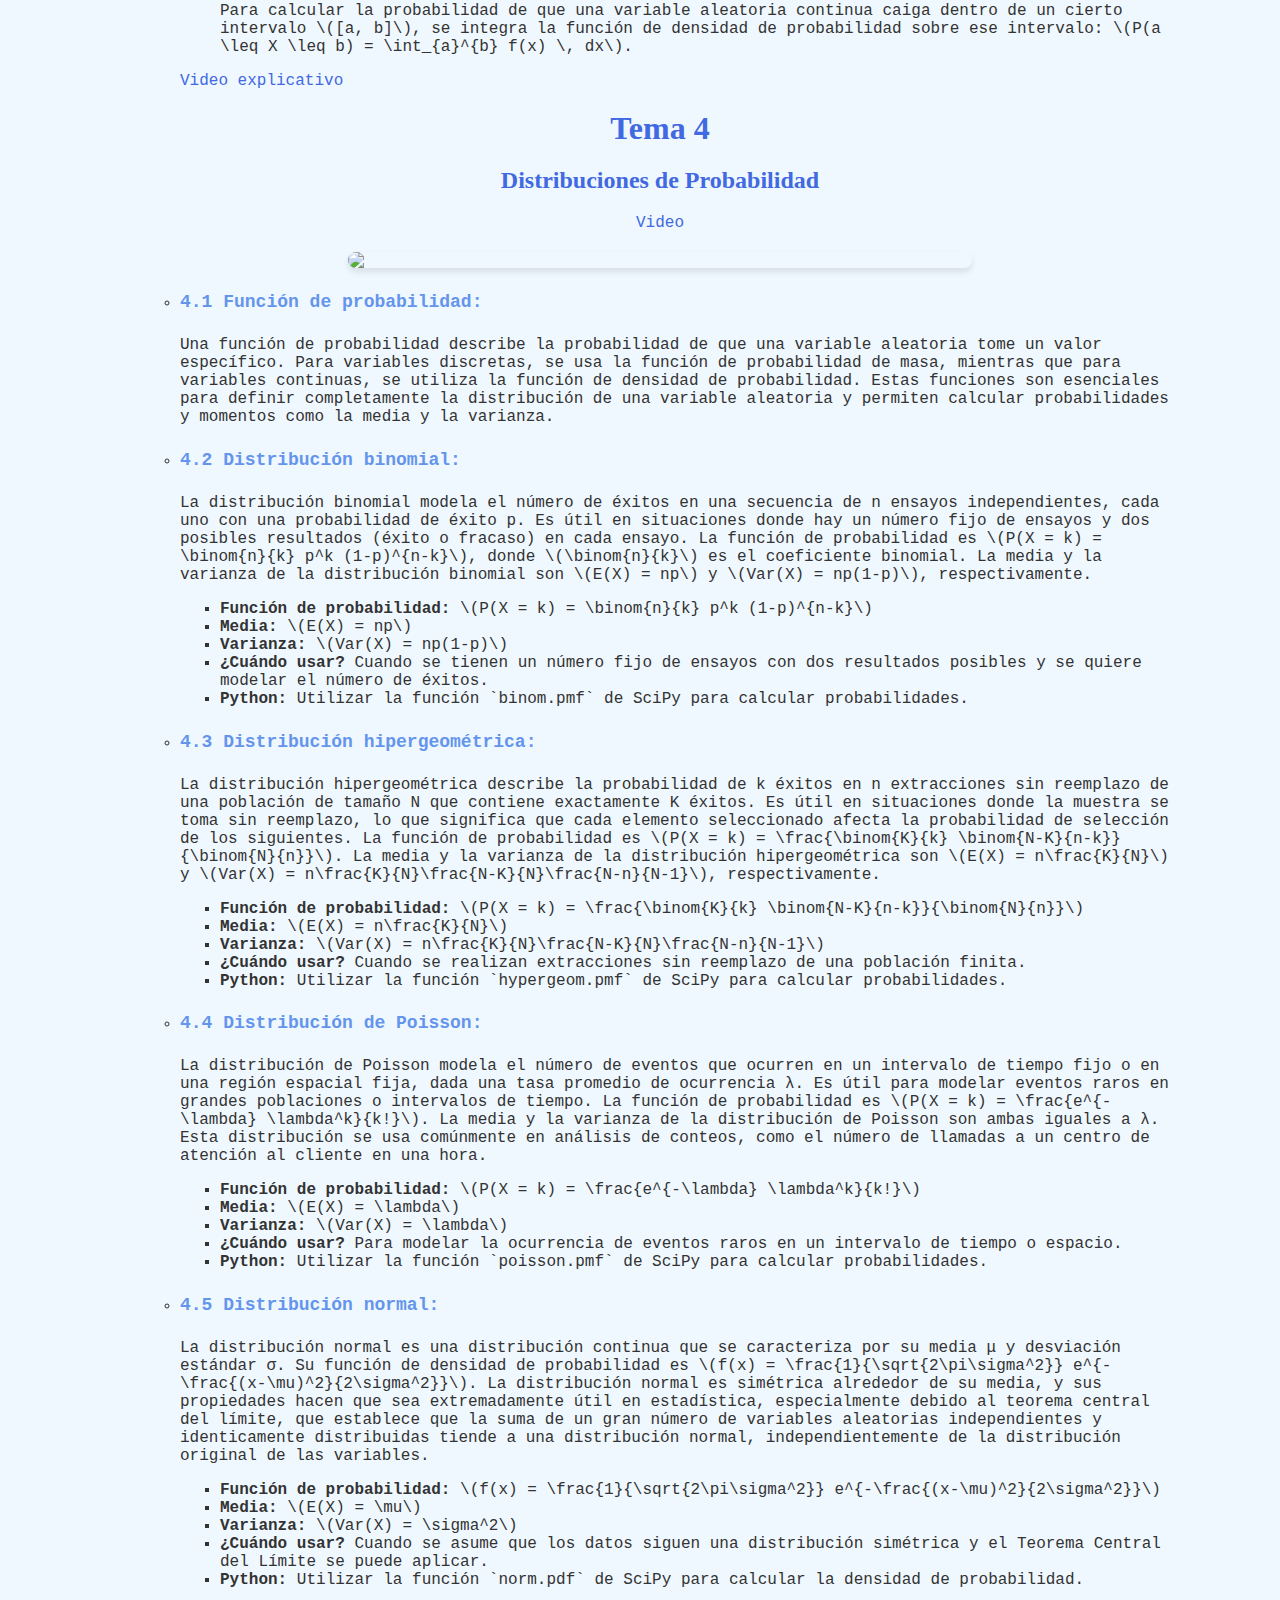
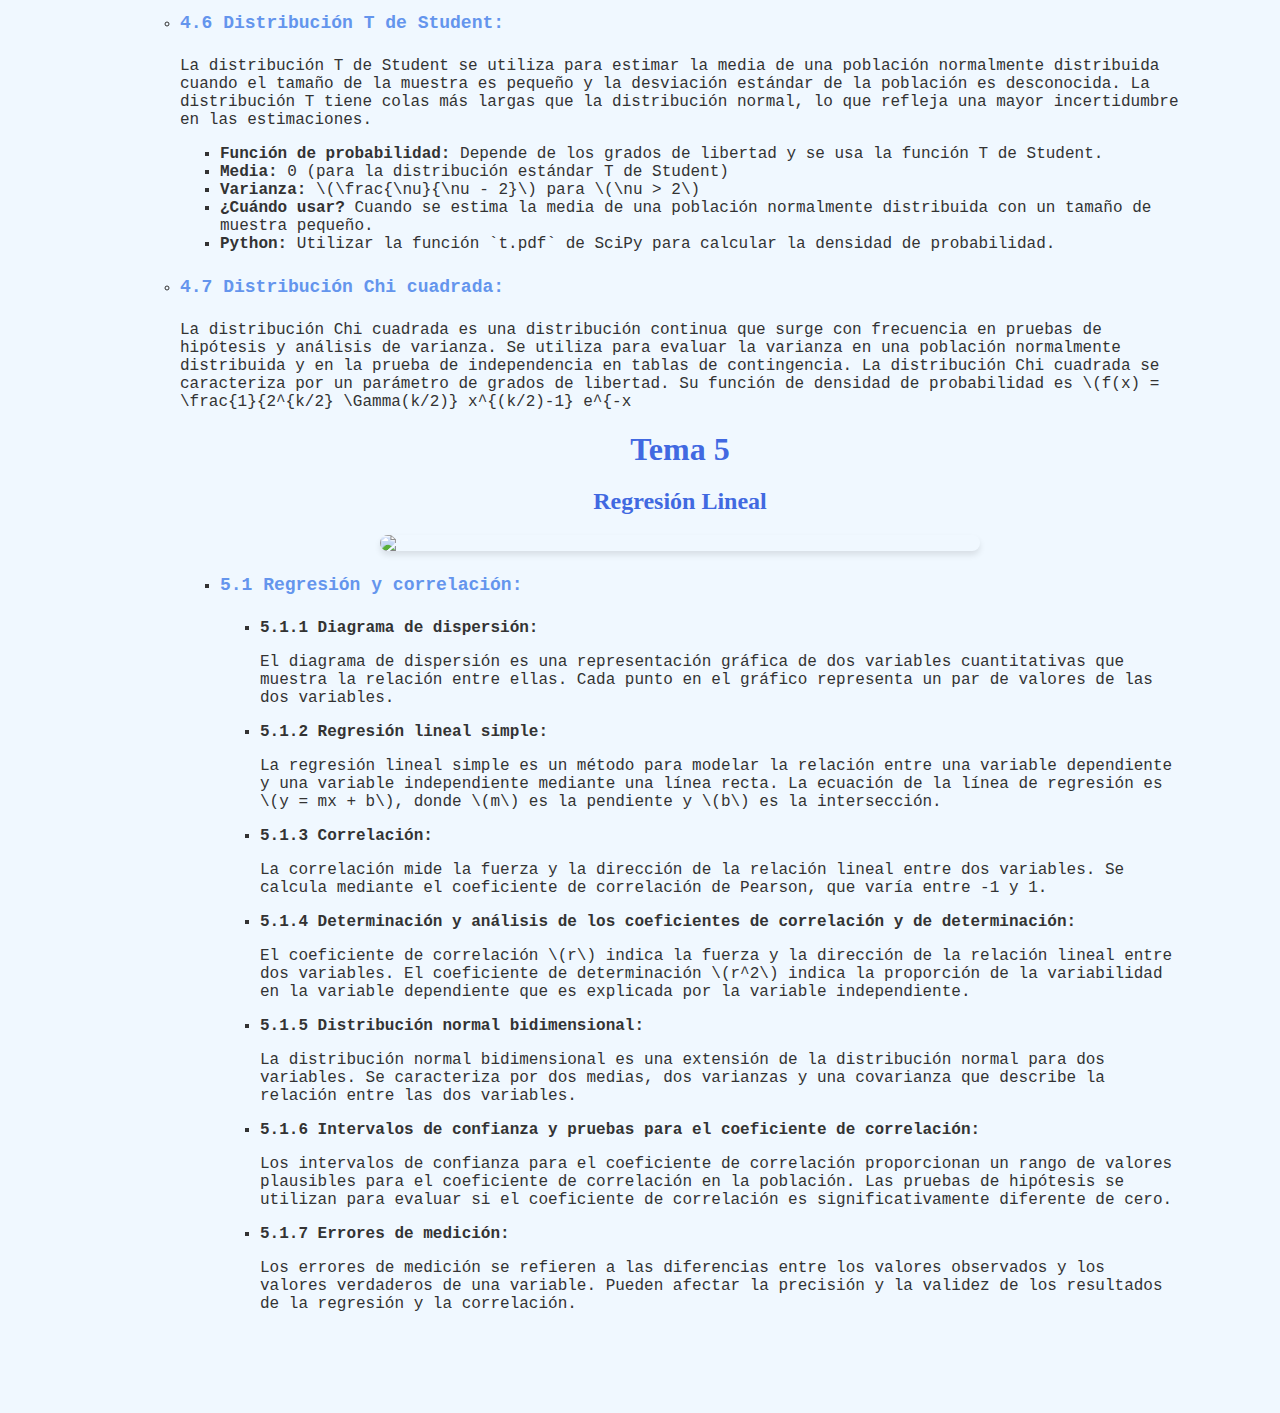
==== commit 0174e33c: "cambios" ====
--- a/index.html
+++ b/index.html
@@ -501,7 +501,6 @@
             <ul>
                 <li>
                     <h4>3.1 Variables aleatorias discretas:</h4>
-                    <a href="videos/t3discretas.mp4">Video</a>
                     <ul>
                         <li><b>3.1.1 Distribución de probabilidad en forma general:</b>
                             <p>La distribución de probabilidad de una variable aleatoria discreta asigna una
@@ -525,9 +524,9 @@
                         </li>
                     </ul>
                 </li>
+                <a href="videos/t3discretas.mp4">Video explicativo</a>
                 <li>
                     <h4>3.2 Variables aleatorias continuas:</h4>
-                    <a href="videos/t3aleatorias.mp4">Video</a>
                     <ul>
                         <li><b>3.2.1 Distribución de probabilidad en forma general:</b>
                             <p>La distribución de probabilidad de una variable aleatoria continua se describe mediante
@@ -558,6 +557,7 @@
                         </li>
                     </ul>
                 </li>
+                <a href="videos/t3aleatorias.mp4">Video explicativo</a>
             </ul>
 
             <!-- Tema 4 -->
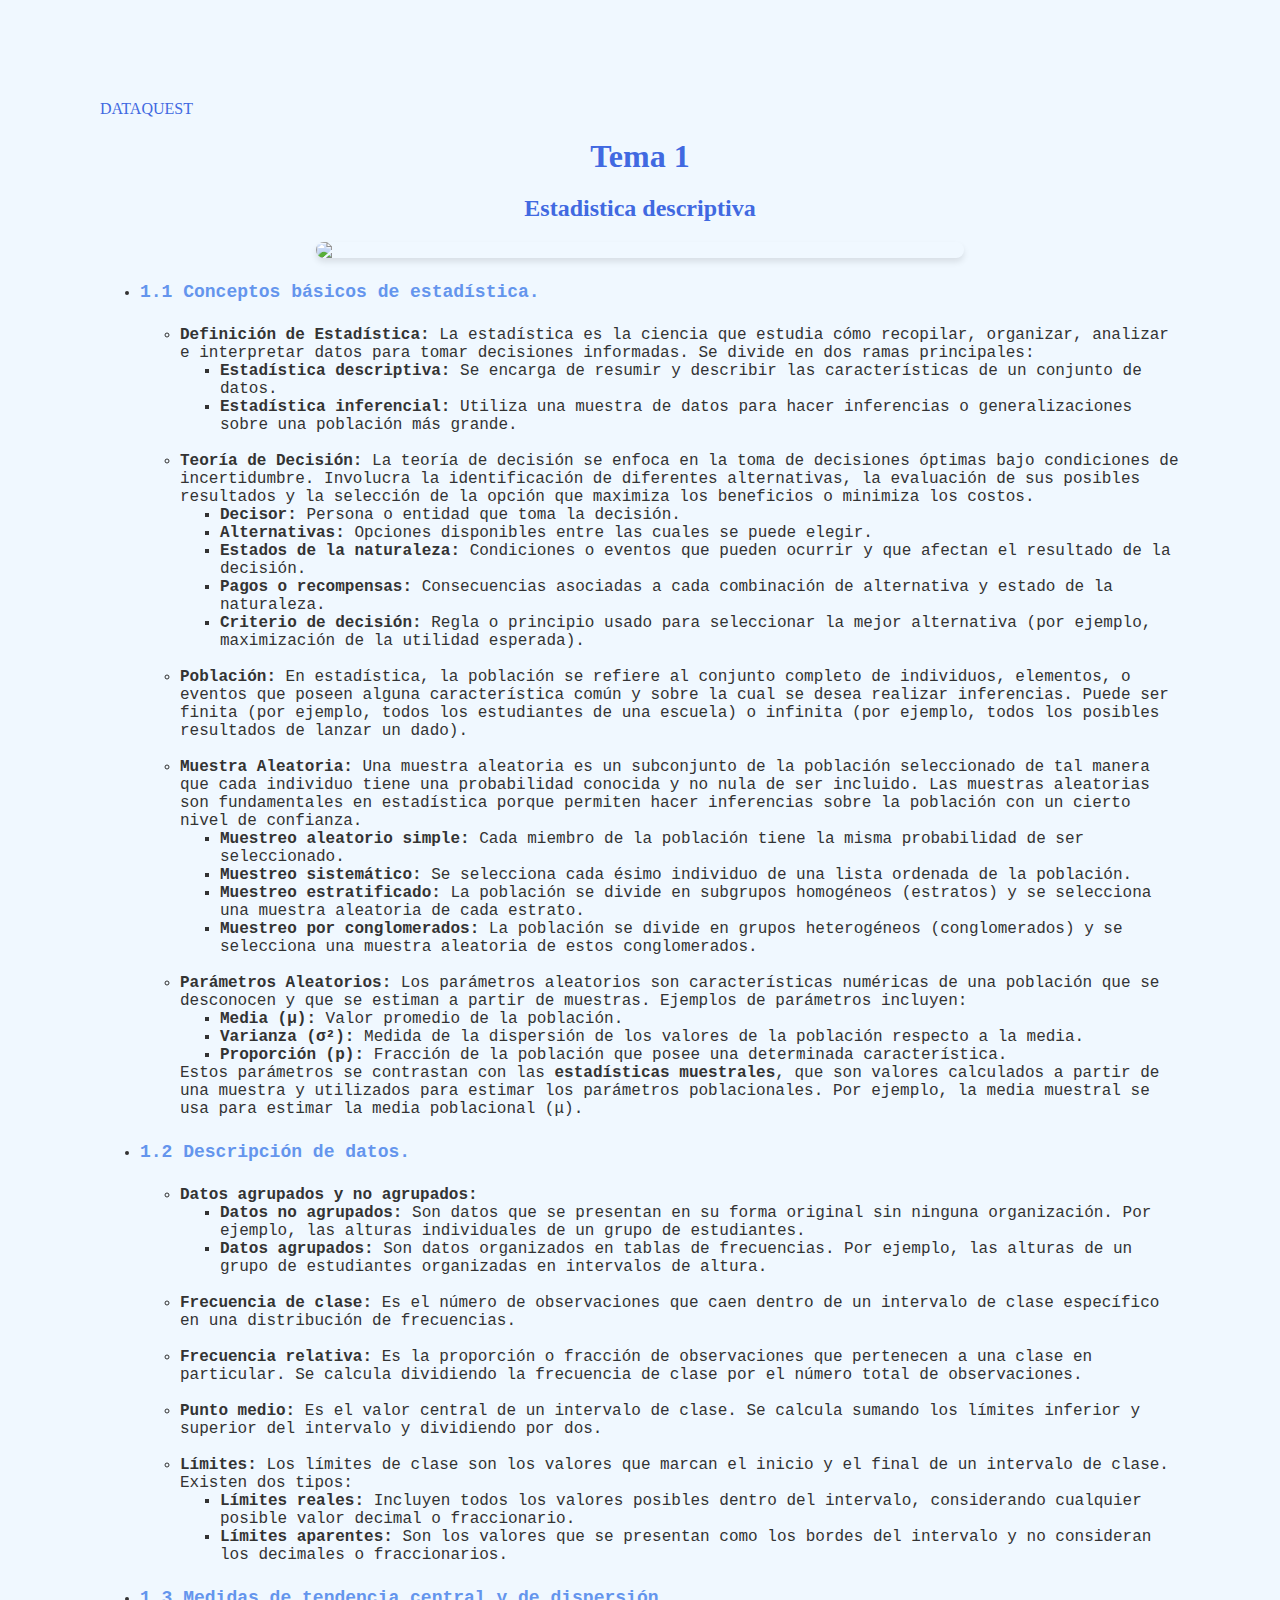
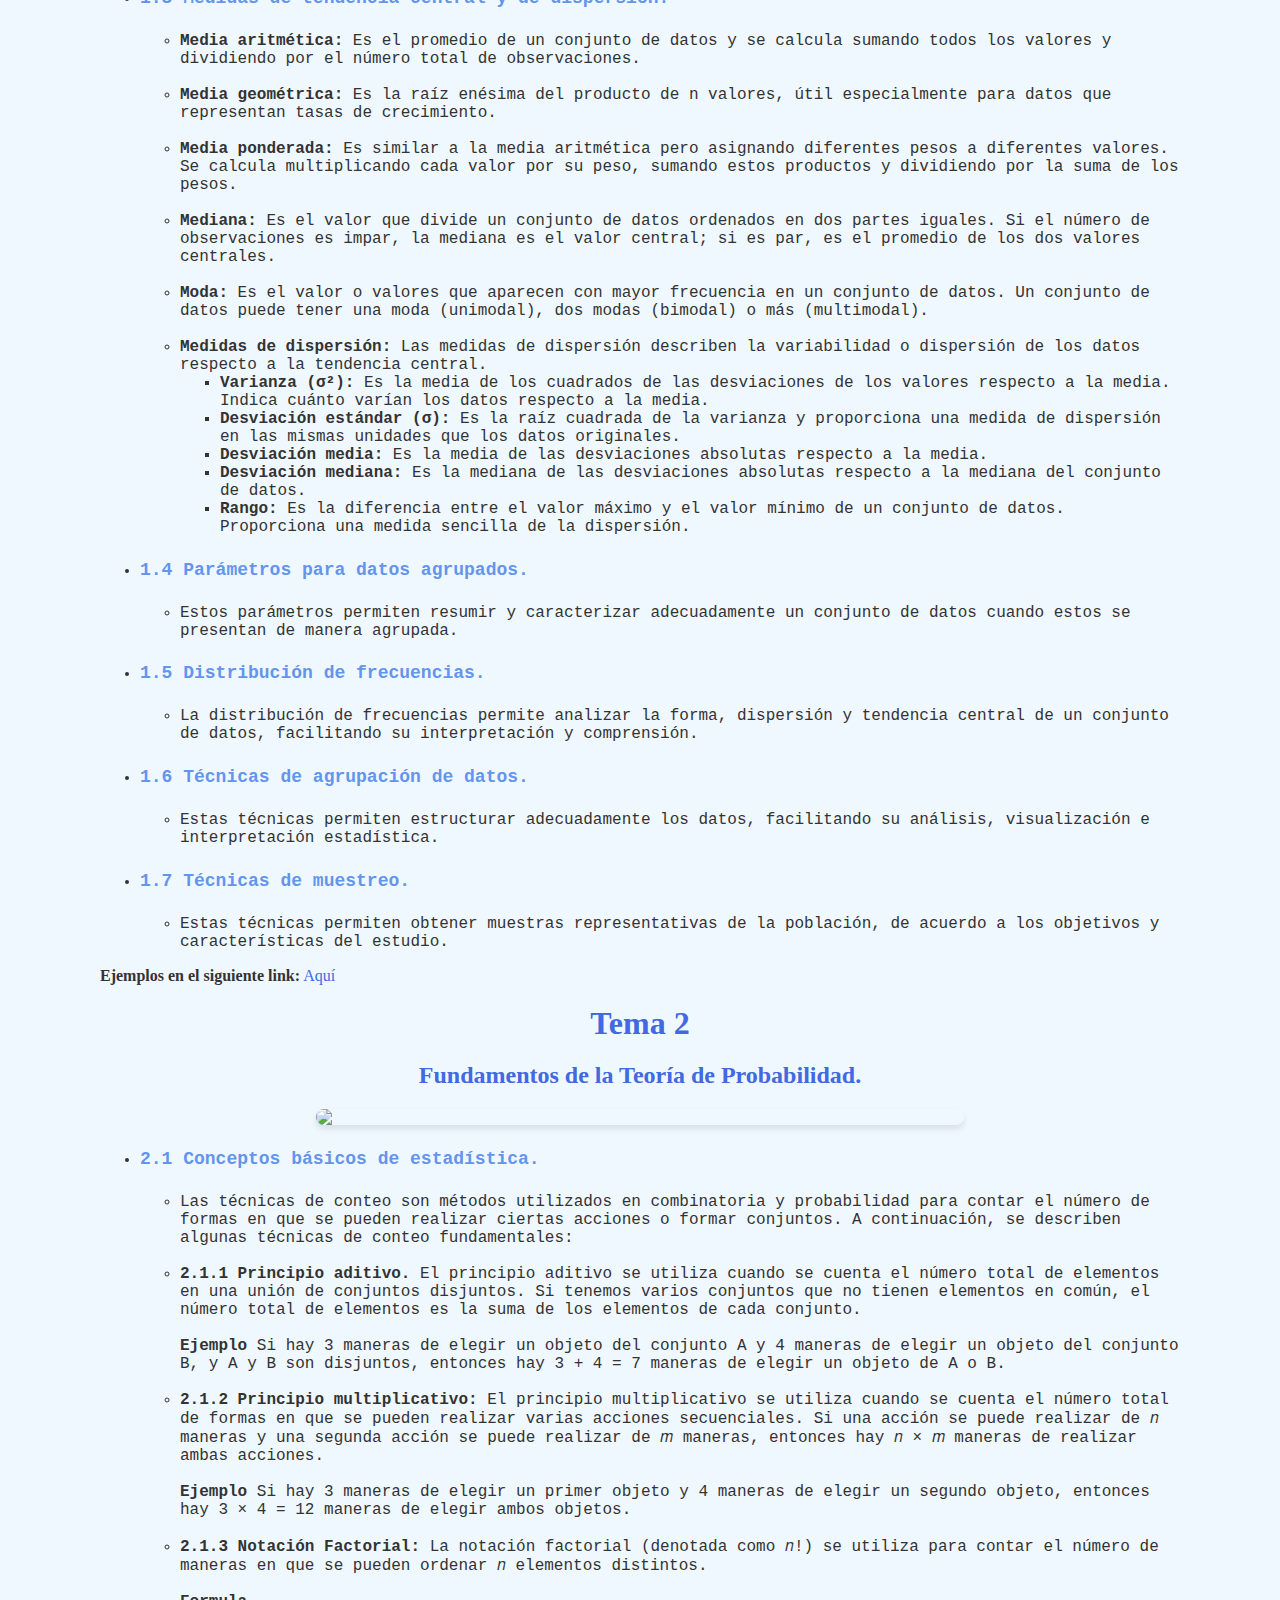
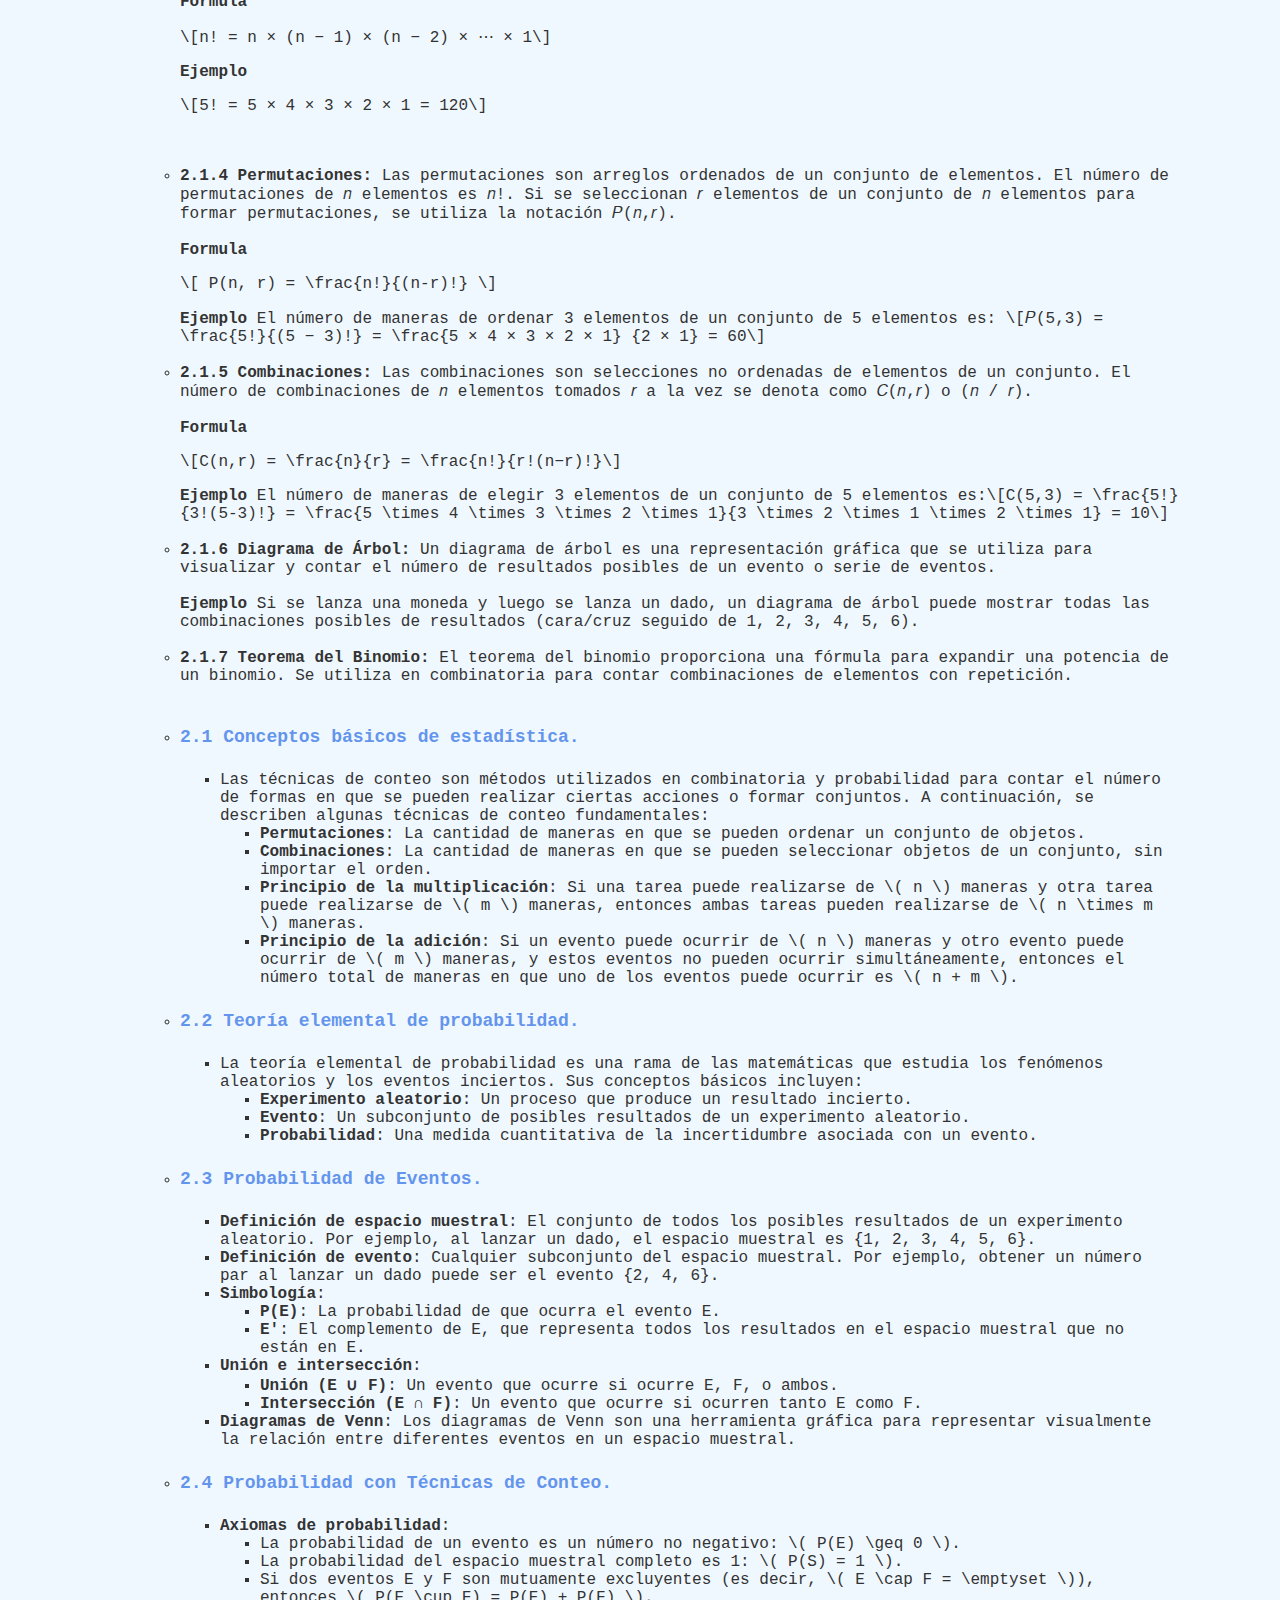
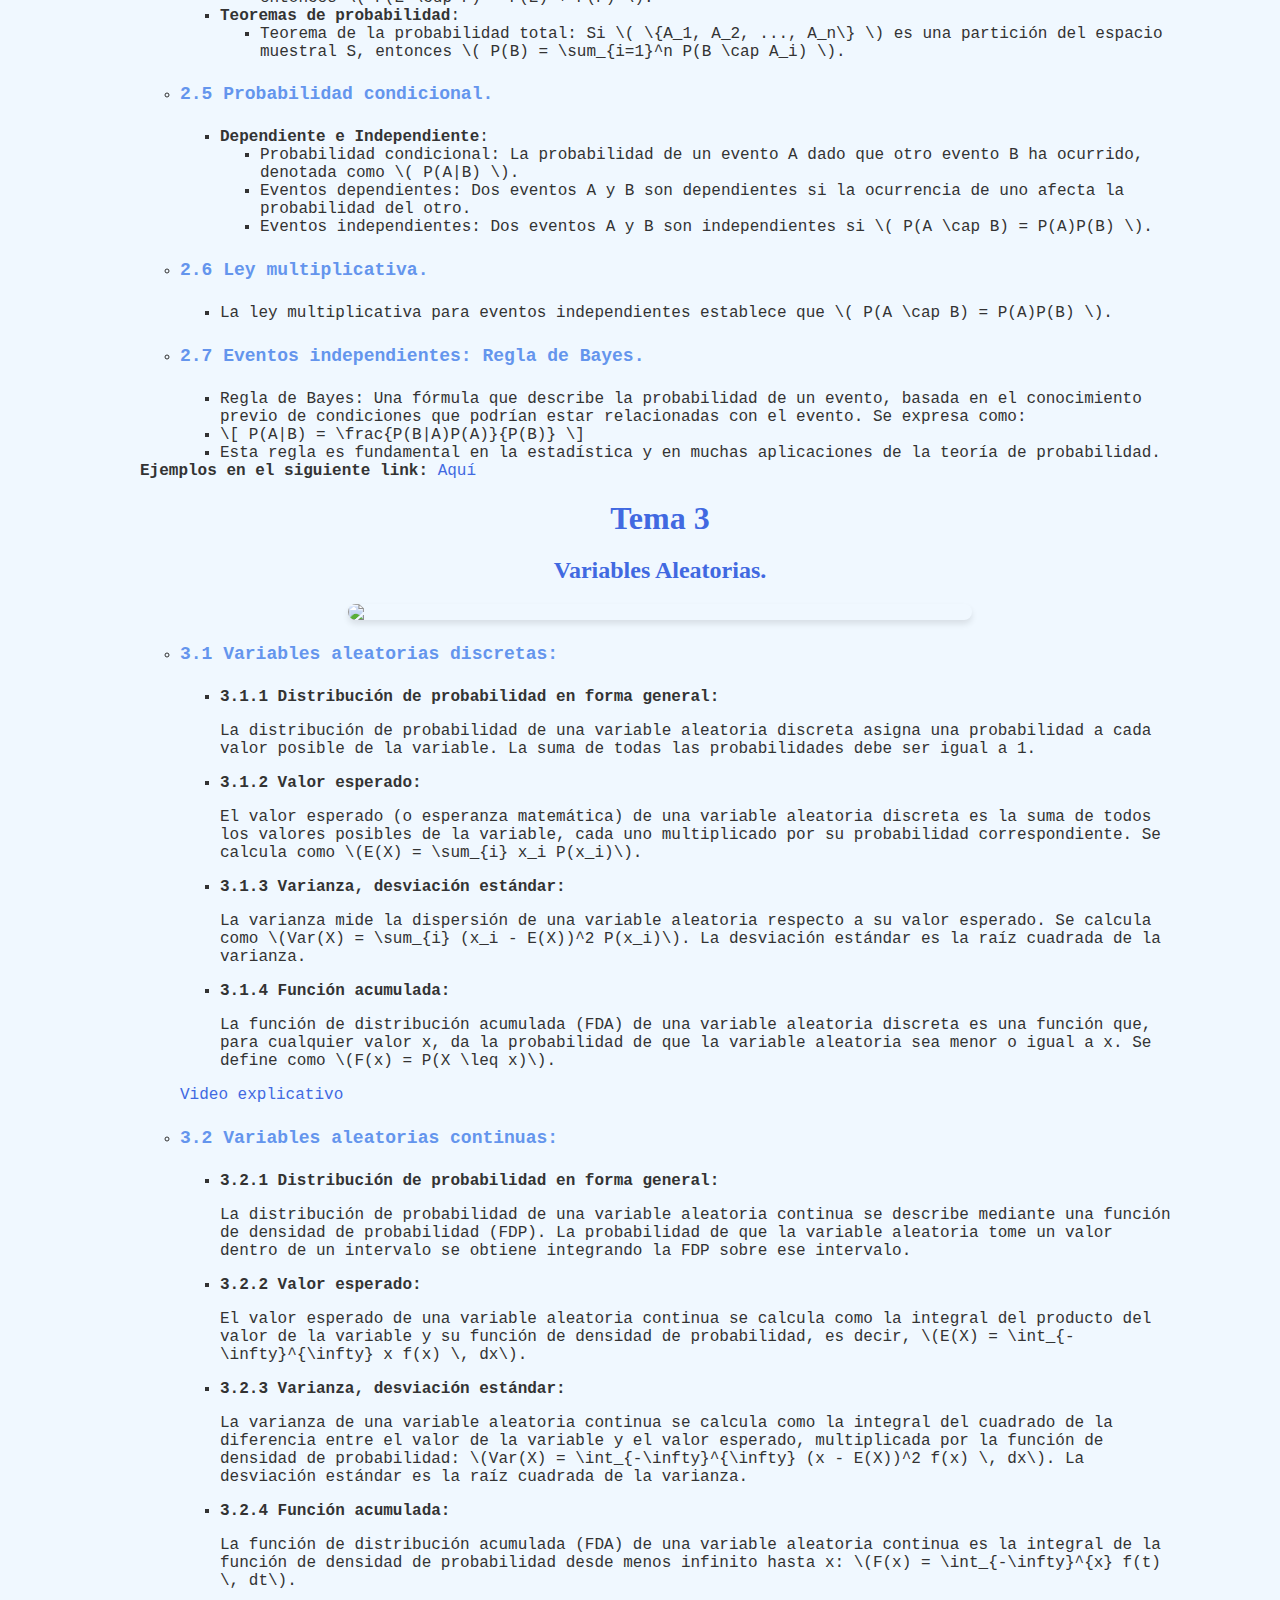
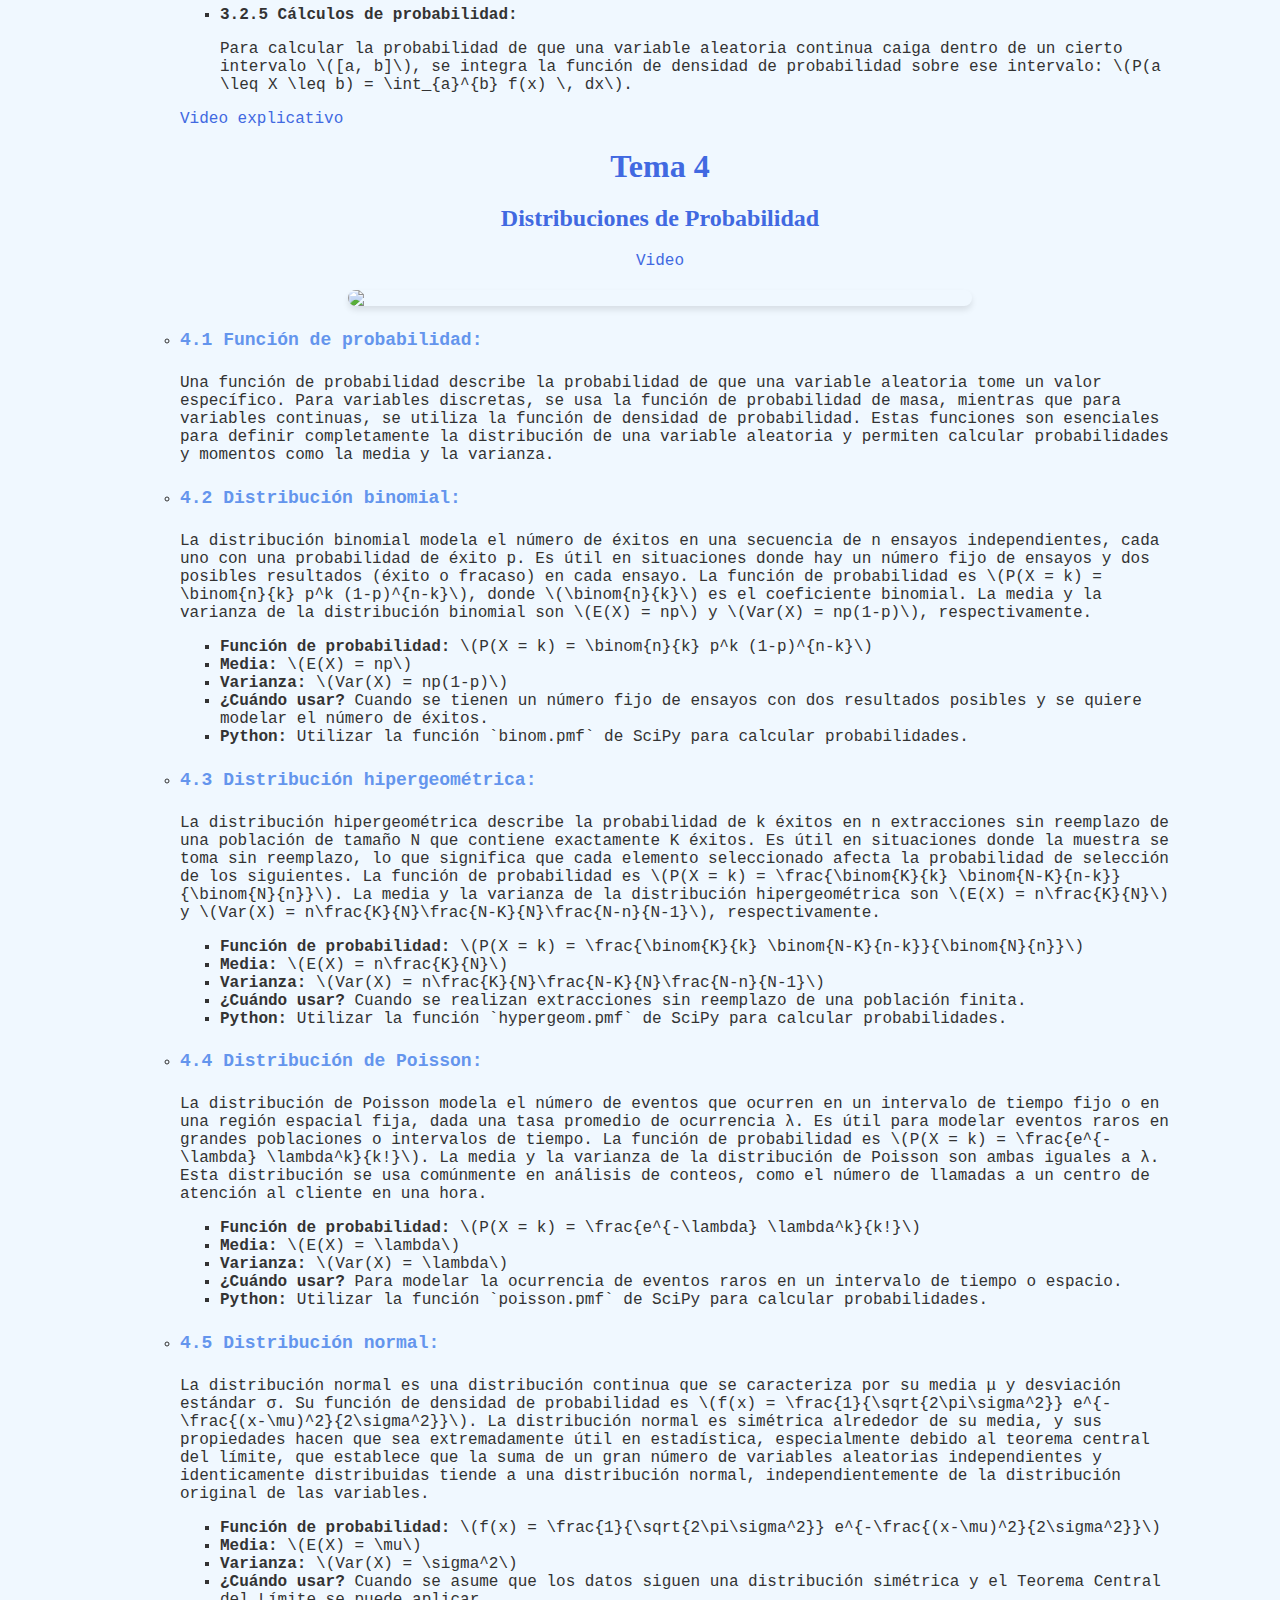
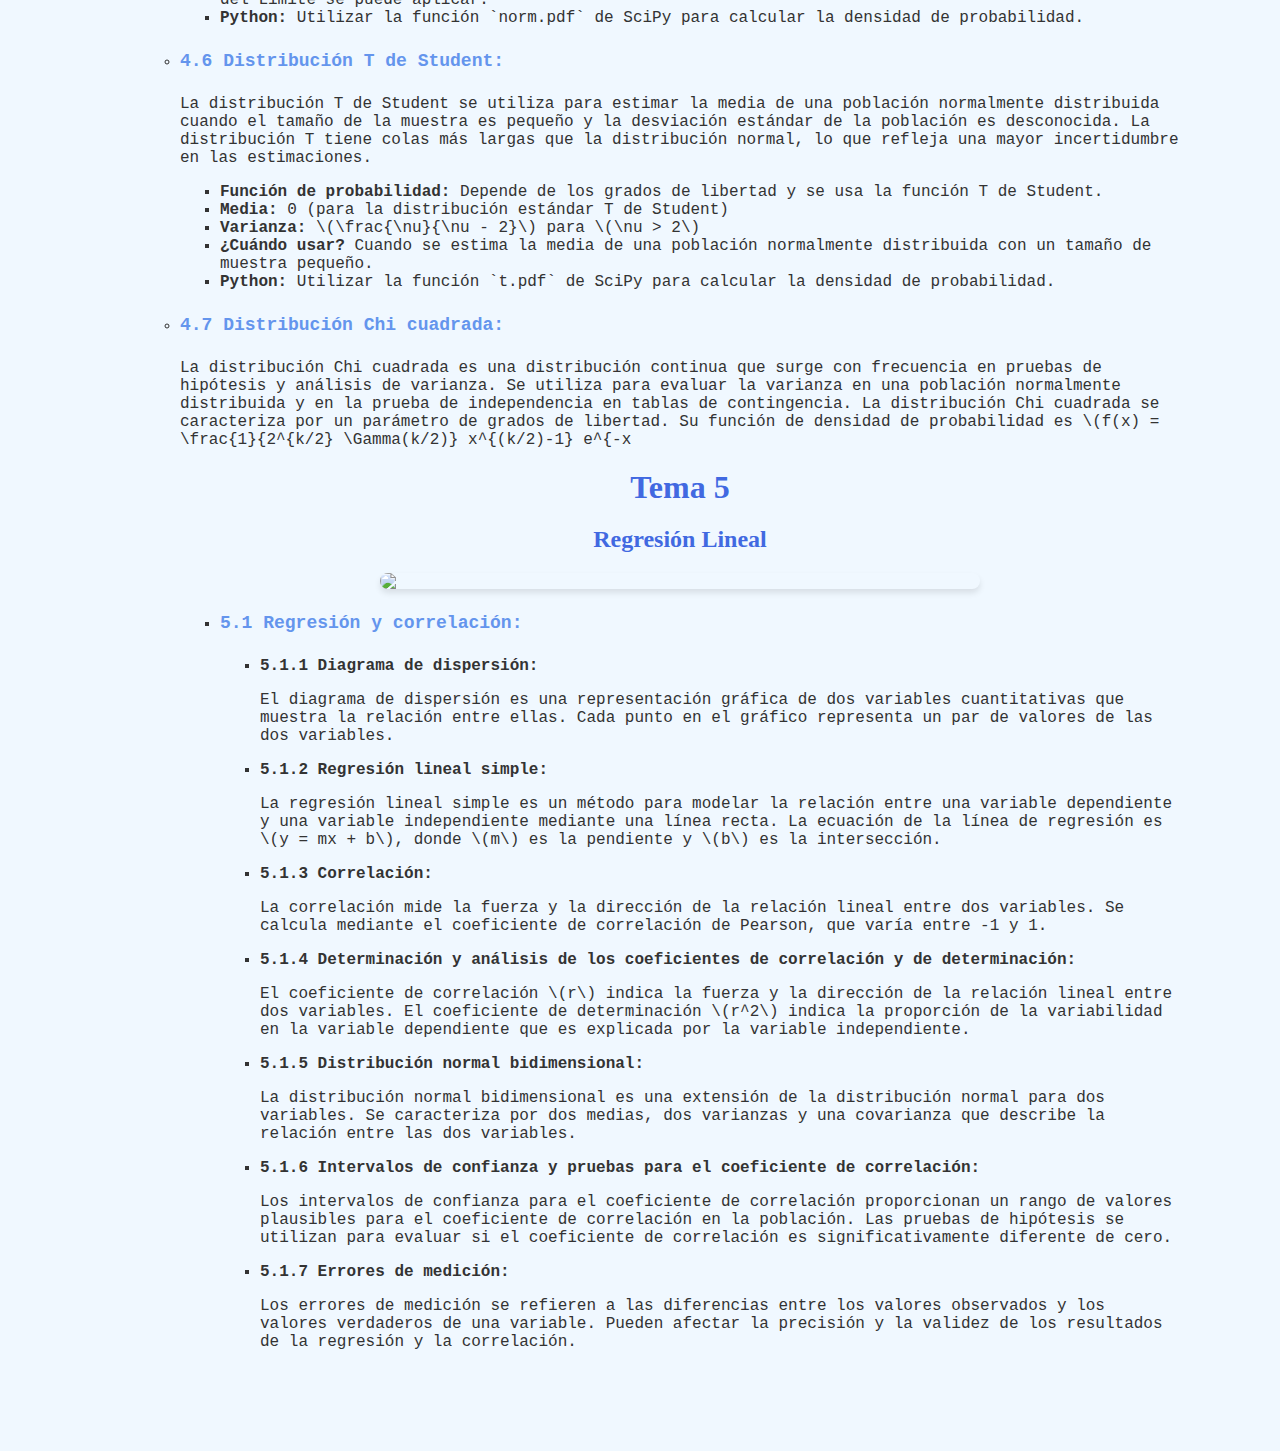
==== commit fe0eb0e4: "link dataques" ====
--- a/index.html
+++ b/index.html
@@ -8,6 +8,8 @@
 </head>
 
 <body>
+    <a href="https://app.dataquest.io/profile/230110077">DATAQUEST</a>
+
     <center>
         <h1>Tema 1</h1>
     </center>
@@ -248,7 +250,7 @@
     </ul>
     <b>Ejemplos en el siguiente link:</b>
 
-    <a href="https://nbviewer.org/github/imac22/Frecuencias/blob/685d5fdfe6a3038fe4dfe63c0c09bedb8ac41843/numeros.ipynb">Aquí</a>
+    <a href="tabla_frecuencias.html">Aquí</a>
 
     <!-- Tema 2 -->
     <center>
@@ -485,7 +487,7 @@
             </ul>
             <b>Ejemplos en el siguiente link:</b>
 
-            <a href="https://nbviewer.org/github/EduardoGomezTics/Problemas_Equipo/blob/045688584291a323a6292a43198e4dd624f7ca24/Main.ipynb">Aquí</a>
+            <a href="Main.html">Aquí</a>
 
             <!-- Tema 3 -->
             <center>
